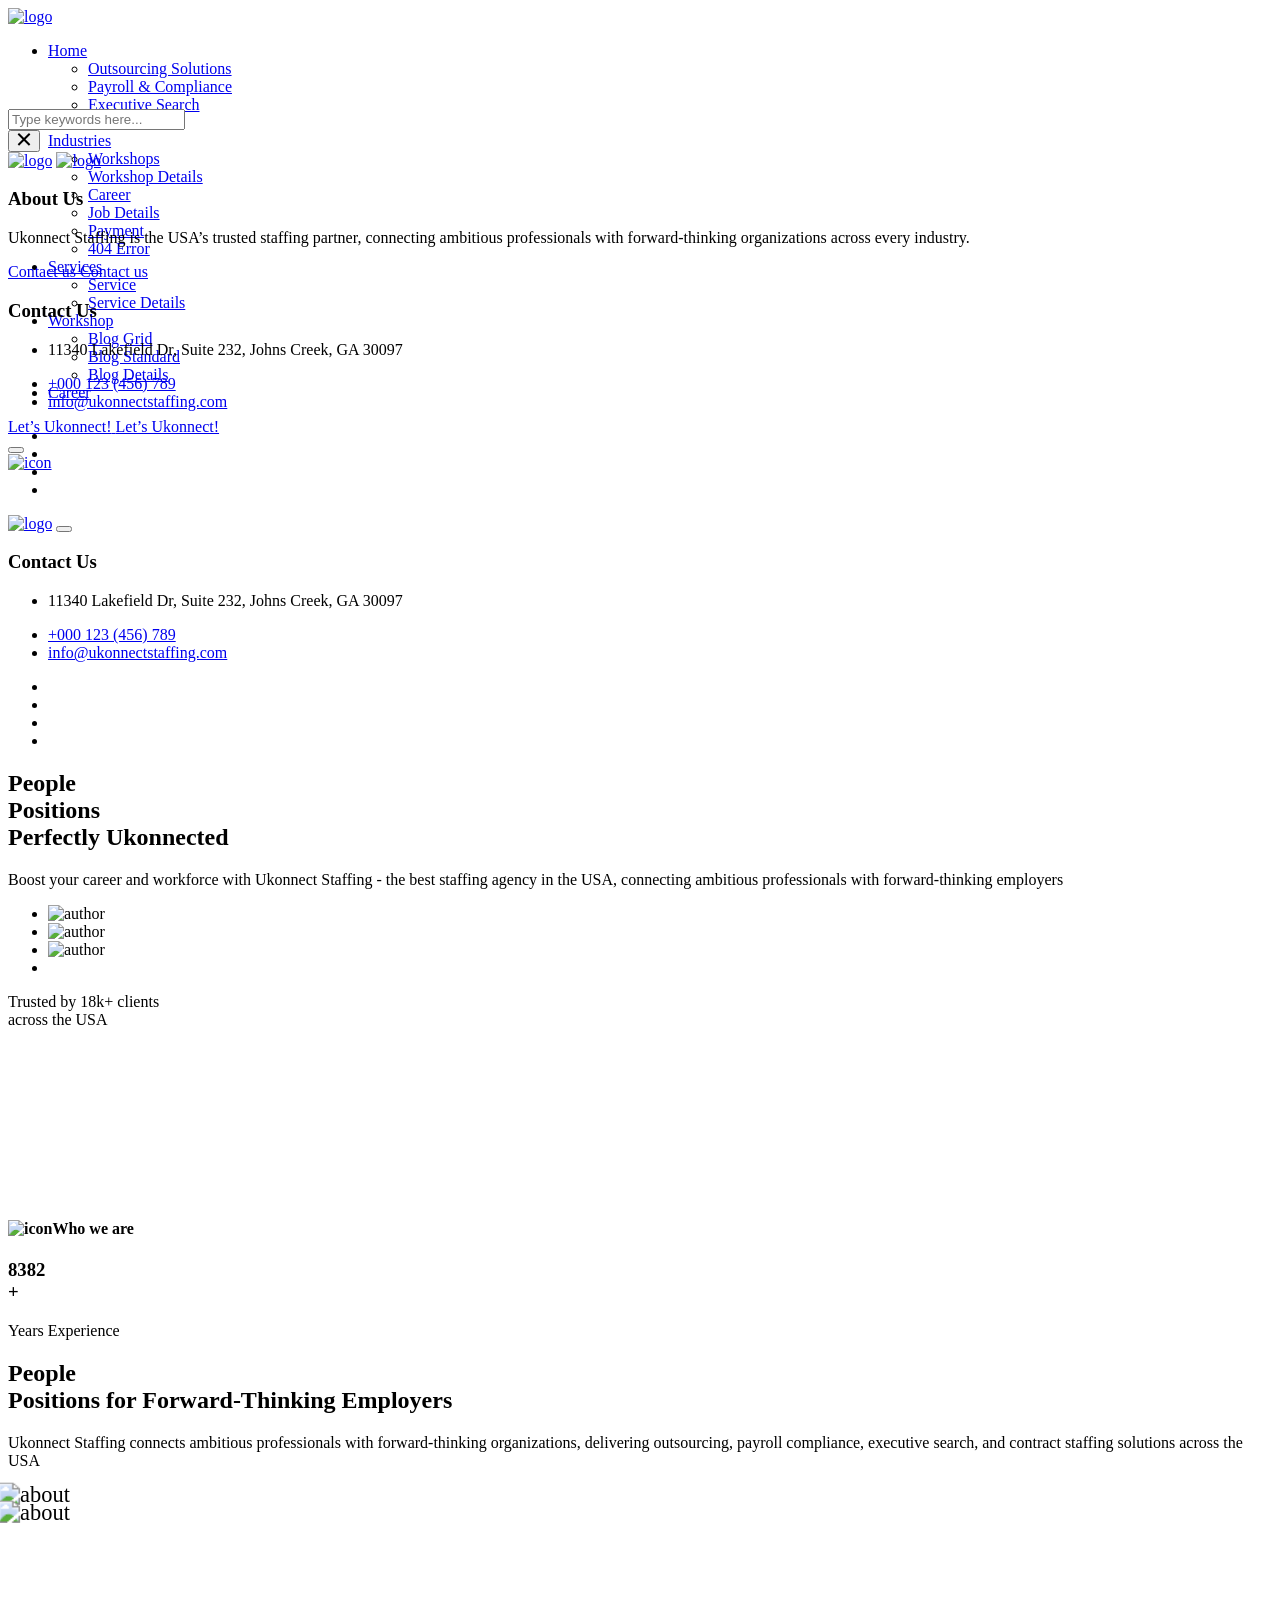
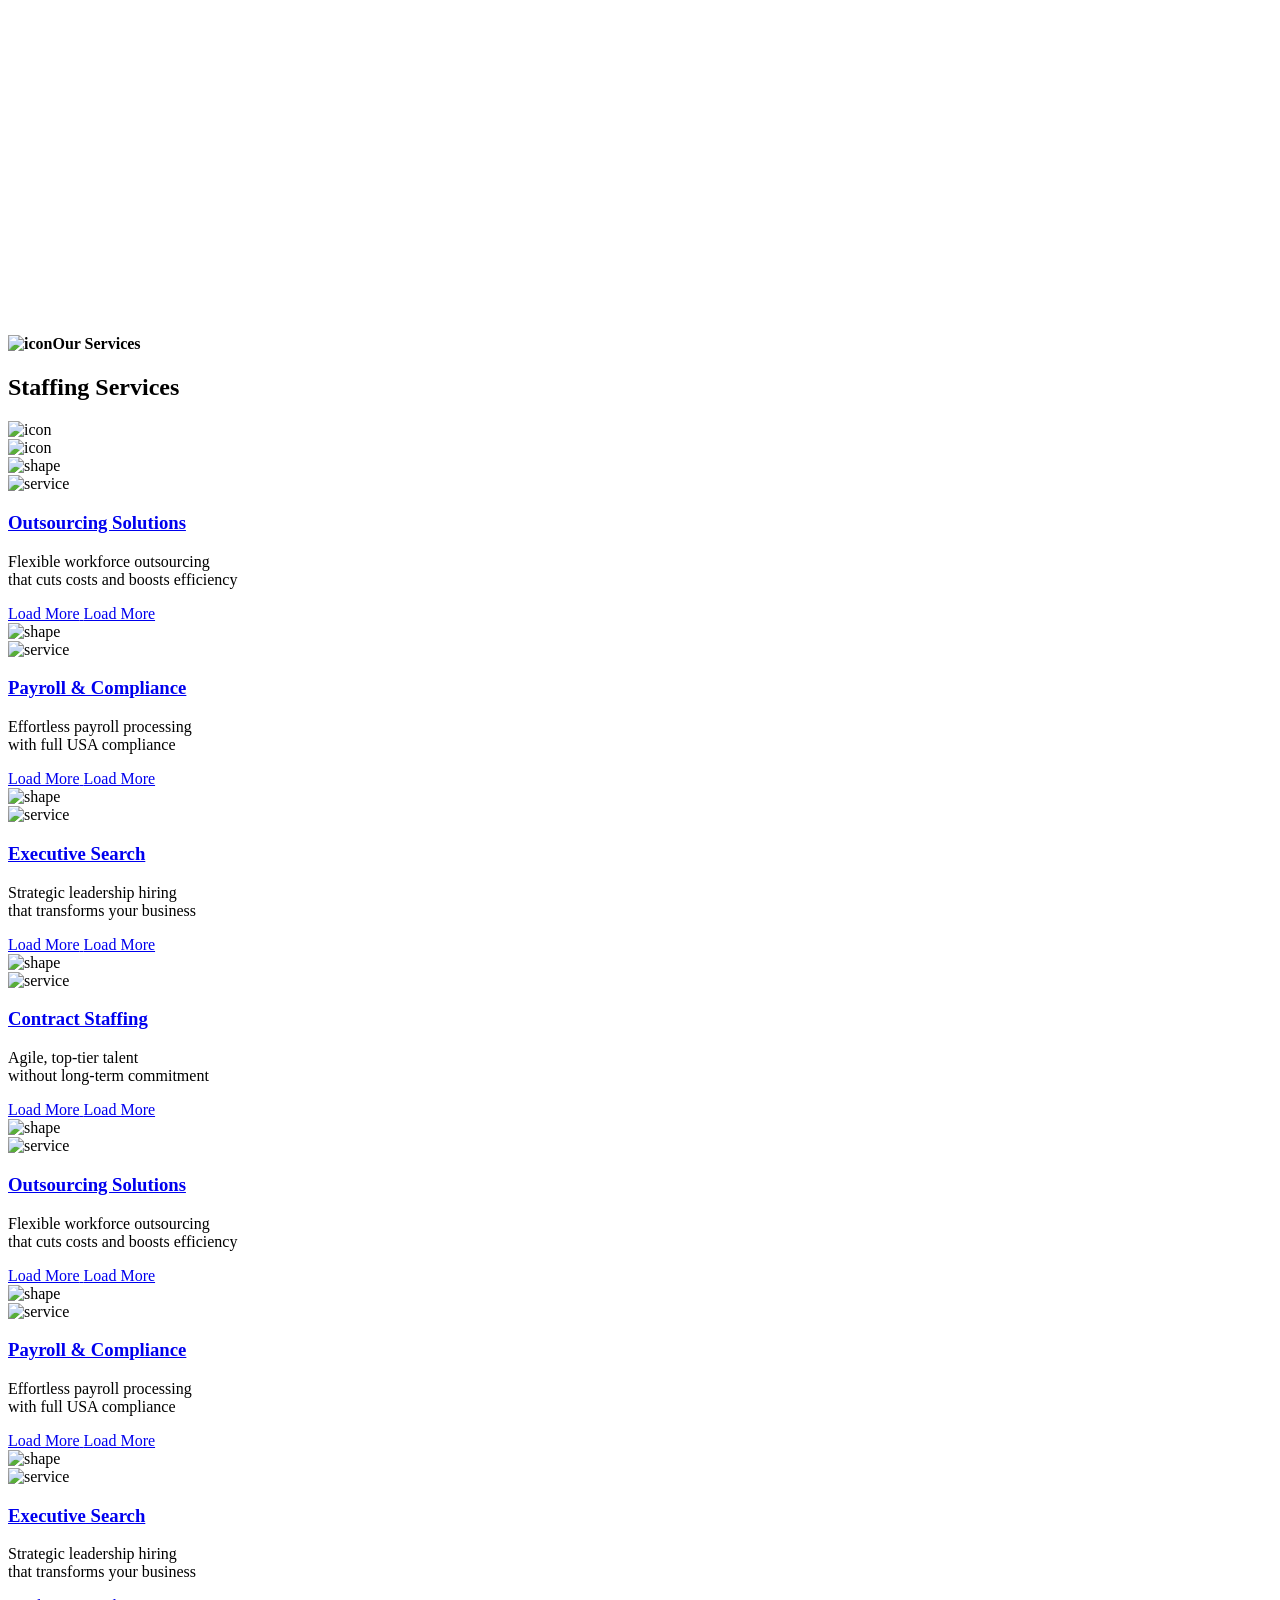
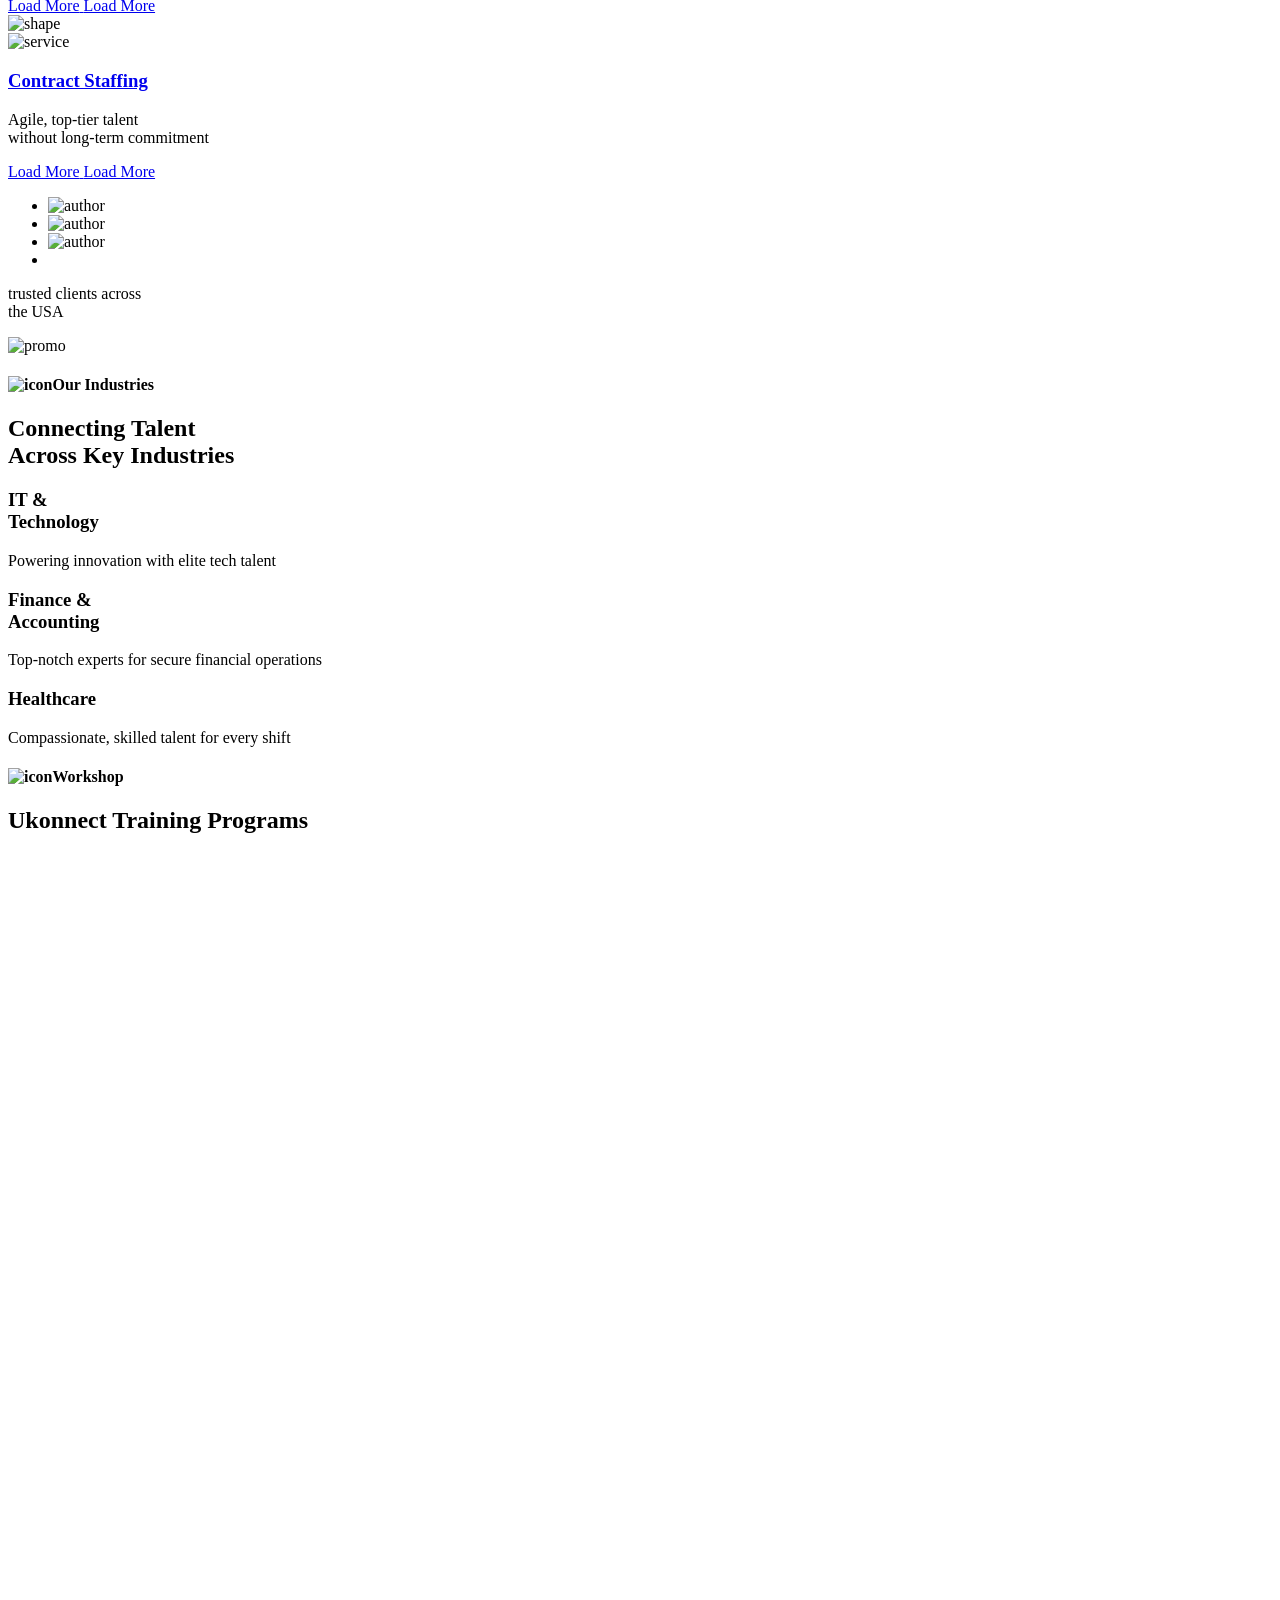
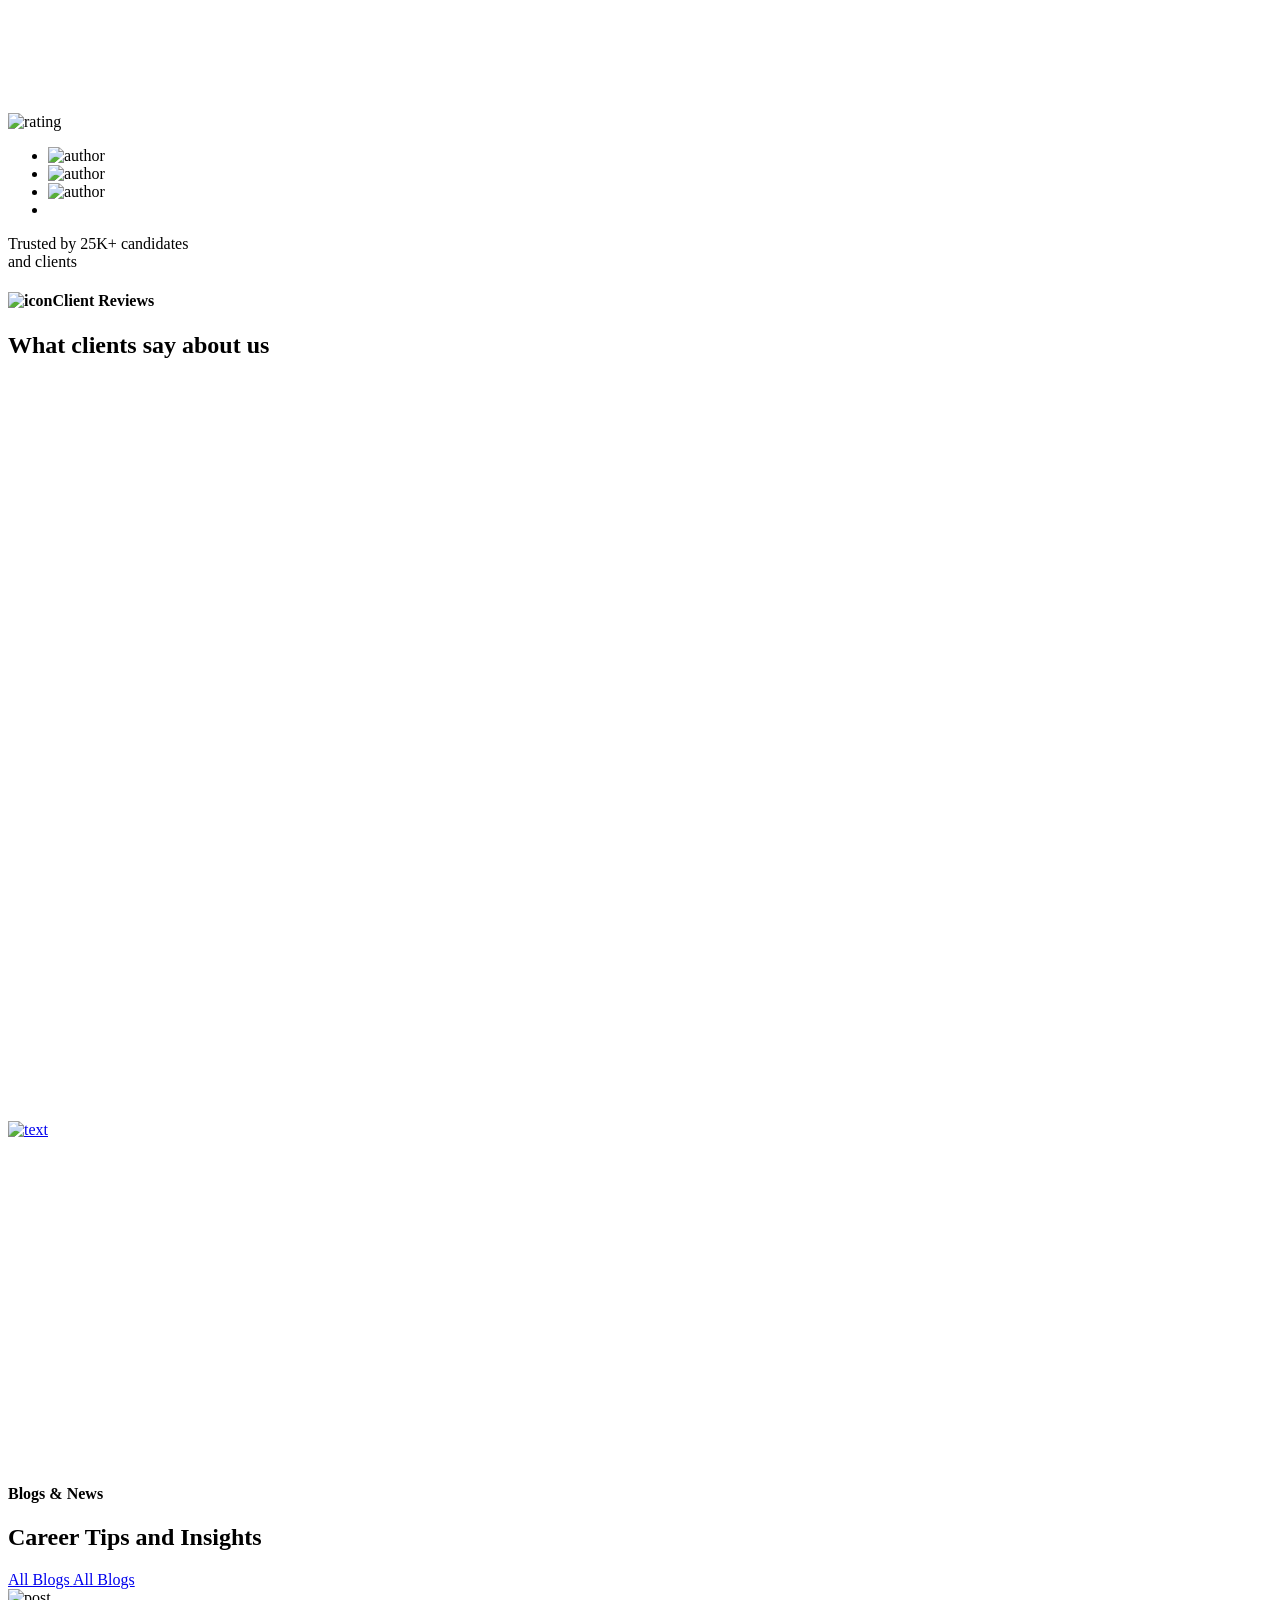
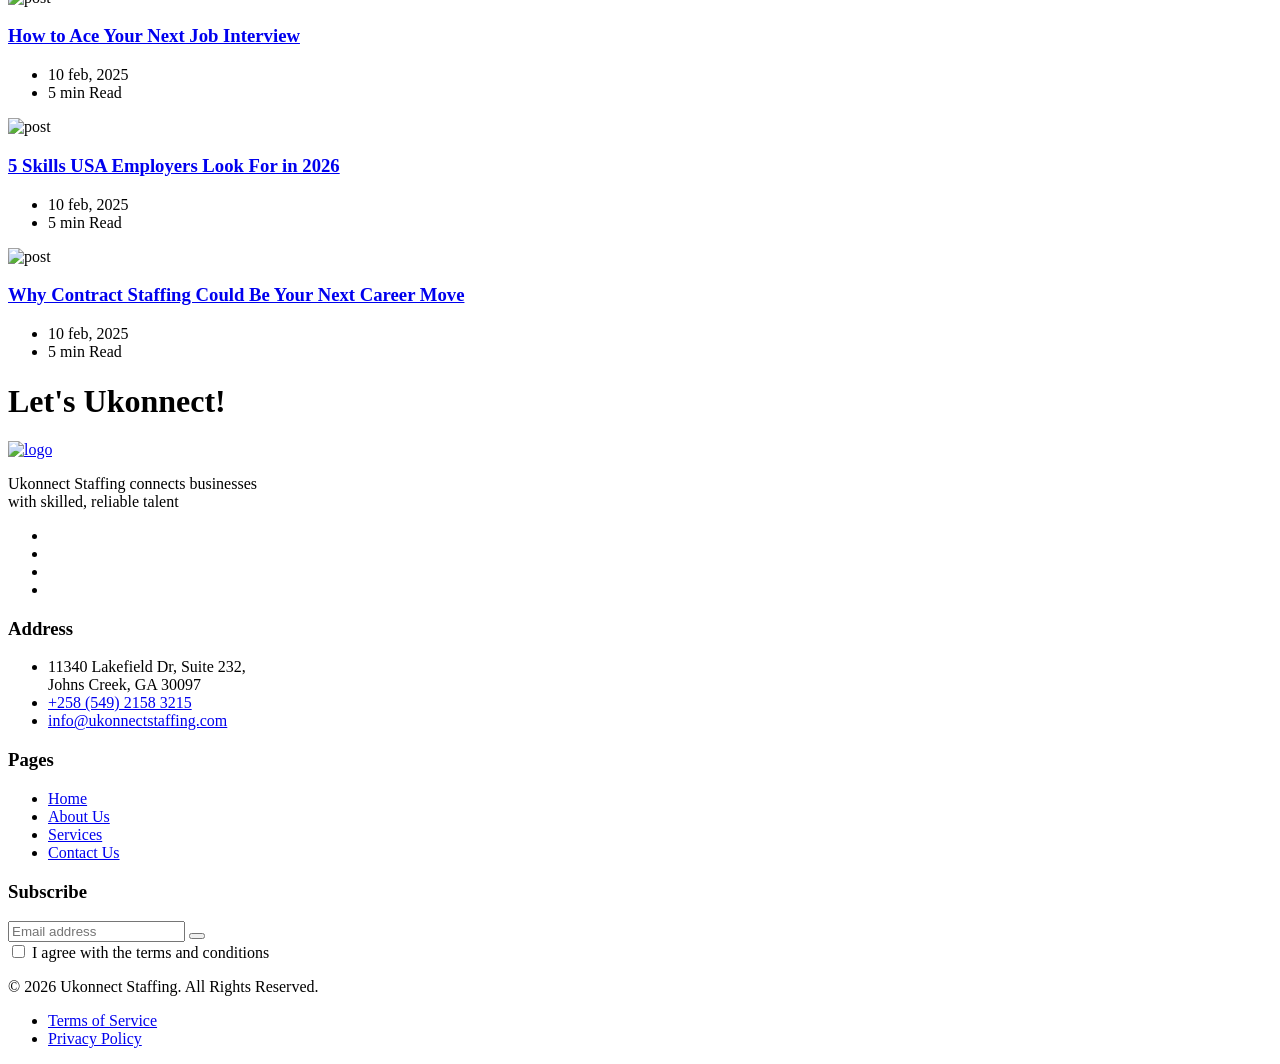
==== index.html @ 4a9fc6e5 "mnb" ====
<!DOCTYPE html>
<!-- saved from url=(0061)https://geexmo.geekslabthemes.com/?storefront=envato-elements -->
<html class="no-js" lang="en" style="scroll-behavior: smooth;"><head><meta http-equiv="Content-Type" content="text/html; charset=UTF-8">
        
        <meta http-equiv="x-ua-compatible" content="ie=edge">
        <meta name="viewport" content="width=device-width, initial-scale=1">
        <meta name="description" content="">

        <!-- Site Title -->
        <title>Ukonnect Staffing - People. Positions. Perfectly Ukonnected.</title>

        <!-- Place favicon.ico in the root directory -->
        <link rel="shortcut icon" type="image/x-icon" href="https://geexmo.geekslabthemes.com/assets/img/favicon.png">

        <!-- CSS here -->
        <link rel="stylesheet" href="./Geexmo - Business Consulting HTML Template_files/bootstrap.min.css">
        <link rel="stylesheet" href="./Geexmo - Business Consulting HTML Template_files/fontawesome.min.css">
        <link rel="stylesheet" href="./Geexmo - Business Consulting HTML Template_files/venobox.min.css">
        <link rel="stylesheet" href="./Geexmo - Business Consulting HTML Template_files/odometer.min.css">
        <link rel="stylesheet" href="./Geexmo - Business Consulting HTML Template_files/nice-select.css">
        <link rel="stylesheet" href="./Geexmo - Business Consulting HTML Template_files/carouselTicker.css">
        <link rel="stylesheet" href="./Geexmo - Business Consulting HTML Template_files/swiper.min.css">
        <link rel="stylesheet" href="./Geexmo - Business Consulting HTML Template_files/main.css">
    </head>

    <body data-new-gr-c-s-check-loaded="14.1309.0" data-gr-ext-installed="" style="" cz-shortcut-listen="true">

        <!-- Preloader -->
        

        <!-- header-area-start -->
        <header class="header sticky-active" style="height: 101px;">
            <div class="primary-header fixed">
                <div class="header-wrap">
                    <div class="primary-header-inner">
                        <div class="header-logo d-lg-block">
                            <a href="https://geexmo.geekslabthemes.com/index.html">
                                <img src="./Geexmo - Business Consulting HTML Template_files/logo-1.png" alt="logo">
                            </a>
                        </div>
                        <div class="header-menu-wrap">
                            <div class="mobile-menu-items" style="display: block;">
                                <ul>
                                    <li class="menu-item-has-children">
                                        <a href="https://geexmo.geekslabthemes.com/index.html">Home</a>
                                        <ul>
                                            <li><a href="https://geexmo.geekslabthemes.com/index.html">Outsourcing Solutions</a></li>
                                            <li><a href="https://geexmo.geekslabthemes.com/index-2.html">Payroll &amp; Compliance</a></li>
                                            <li><a href="https://geexmo.geekslabthemes.com/index-3.html">Executive Search</a></li>
                                        </ul>
                                    </li>
                                    <li><a href="https://geexmo.geekslabthemes.com/about.html">About</a></li>
                                    <li class="menu-item-has-children">
                                        <a href="https://geexmo.geekslabthemes.com/?storefront=envato-elements#">Industries</a>
                                        <ul>
                                            <li><a href="https://geexmo.geekslabthemes.com/portfolio.html">Workshops</a></li>
                                            <li><a href="https://geexmo.geekslabthemes.com/portfolio-details.html">Workshop Details</a></li>
                                            <li><a href="https://geexmo.geekslabthemes.com/team.html">Career</a></li>
                                            <li><a href="https://geexmo.geekslabthemes.com/team-details.html">Job Details</a></li>
                                            <li><a href="https://geexmo.geekslabthemes.com/pricing.html">Payment</a></li>
                                            <li><a href="https://geexmo.geekslabthemes.com/error.html">404 Error</a></li>
                                        </ul>
                                    </li>
                                    <li class="menu-item-has-children">
                                        <a href="https://geexmo.geekslabthemes.com/service.html">Services</a>
                                        <ul>
                                            <li><a href="https://geexmo.geekslabthemes.com/service.html">Service</a></li>
                                            <li><a href="https://geexmo.geekslabthemes.com/service-details.html">Service Details</a></li>
                                        </ul>
                                    </li>
                                    <li class="menu-item-has-children">
                                        <a href="https://geexmo.geekslabthemes.com/blog-grid.html">Workshop</a>
                                        <ul>
                                            <li><a href="https://geexmo.geekslabthemes.com/blog-grid.html">Blog Grid</a></li>
                                            <li><a href="https://geexmo.geekslabthemes.com/blog-standard.html">Blog Standard</a></li>
                                            <li><a href="https://geexmo.geekslabthemes.com/blog-details.html">Blog Details</a></li>
                                        </ul>
                                    </li>
                                    <li><a href="https://geexmo.geekslabthemes.com/contact.html">Career</a></li>
                                </ul>
                            </div>
                        </div>
                        <!-- /.header-menu-wrap -->
                        <div class="header-right-wrap">
                            <div class="header-right">
                                <div class="header-btn-wrap">
                                    <a href="https://geexmo.geekslabthemes.com/contact.html" class="cp-primary-btn header-btn">
                                        <span class="btn-text">
                                            <span class="btn-text-1">Let’s Ukonnect!</span>
                                            <span class="btn-text-2">Let’s Ukonnect!</span>
                                        </span>
                                    </a>
                                </div>
                                <div class="sidebar-icon">
                                    <button class="sidebar-trigger open">
                                        <span></span>
                                        <span></span>
                                        <span></span>
                                    </button>
                                </div>
                                <div class="header-right-item d-lg-none d-md-block">
                                    <a href="javascript:void(0)" class="mobile-side-menu-toggle">
                                        <img src="./Geexmo - Business Consulting HTML Template_files/mobile-menu.png" alt="icon">
                                    </a>
                                </div>
                            </div>
                            <!-- /.header-right -->
                        </div>
                    </div>
                    <!-- /.primary-header-inner -->
                </div>
            </div>
        </header>
        <!-- /.Main Header -->

        <div id="popup-search-box">
            <div class="box-inner-wrap d-flex align-items-center">
                <form id="form" action="https://geexmo.geekslabthemes.com/?storefront=envato-elements#" method="get" role="search">
                    <input id="popup-search" type="text" name="s" placeholder="Type keywords here...">
                </form>
                <div class="search-close"><i class="fa-sharp fa-regular fa-xmark"></i></div>
            </div>
        </div>
        <!-- /#popup-search-box -->

        <div id="sidebar-area" class="sidebar-area">
            <button class="sidebar-trigger close">
                <svg class="sidebar-close" xmlns="http://www.w3.org/2000/svg" xmlns:xlink="http://www.w3.org/1999/xlink" x="0px" y="0px" width="16px" height="12.7px" viewBox="0 0 16 12.7" style="enable-background: new 0 0 16 12.7" xml:space="preserve">
                    <g>
                        <rect x="0" y="5.4" transform="matrix(0.7071 -0.7071 0.7071 0.7071 -2.1569 7.5208)" width="16" height="2"></rect>
                        <rect x="0" y="5.4" transform="matrix(0.7071 0.7071 -0.7071 0.7071 6.8431 -3.7929)" width="16" height="2"></rect>
                    </g>
                </svg>
            </button>
            <div class="side-menu-content">
                <div class="side-menu-logo">
                    <a class="dark-img d-none d-lg-block" href="https://geexmo.geekslabthemes.com/index.html"><img src="./Geexmo - Business Consulting HTML Template_files/logo-2.png" alt="logo"></a>
                    <a class="dark-img d-lg-none d-block" href="https://geexmo.geekslabthemes.com/index.html"><img src="./Geexmo - Business Consulting HTML Template_files/logo-1.png" alt="logo"></a>
                </div>
                <div class="side-menu-wrap"></div>
                <div class="side-menu-about">
                    <div class="side-menu-header">
                        <h3>About Us</h3>
                    </div>
                    <p>Ukonnect Staffing is the USA’s trusted staffing partner, connecting ambitious professionals with forward-thinking organizations across every industry.</p>
                    <a href="https://geexmo.geekslabthemes.com/contact.html" class="cp-primary-btn">
                        <span class="btn-text">
                            <span class="btn-text-1">Contact us</span>
                            <span class="btn-text-2">Contact us</span>
                        </span>
                    </a>
                </div>
                <div class="side-menu-contact">
                    <div class="side-menu-header">
                        <h3>Contact Us</h3>
                    </div>
                    <ul class="side-menu-list">
                        <li>
                            <i class="fas fa-map-marker-alt"></i>
                            <p>11340 Lakefield Dr, Suite 232, Johns Creek, GA 30097</p>
                        </li>
                        <li>
                            <i class="fas fa-phone"></i>
                            <a href="tel:+000123456789">+000 123 (456) 789</a>
                        </li>
                        <li>
                            <i class="fas fa-envelope-open-text"></i>
                            <a href="mailto:info@ukonnectstaffing.com">info@ukonnectstaffing.com</a>
                        </li>
                    </ul>
                </div>
                <ul class="side-menu-social">
                    <li class="facebook"><a href="https://geexmo.geekslabthemes.com/?storefront=envato-elements#"><i class="fab fa-facebook-f"></i></a></li>
                    <li class="instagram"><a href="https://geexmo.geekslabthemes.com/?storefront=envato-elements#"><i class="fab fa-instagram"></i></a></li>
                    <li class="twitter"><a href="https://geexmo.geekslabthemes.com/?storefront=envato-elements#"><i class="fab fa-twitter"></i></a></li>
                    <li class="g-plus"><a href="https://geexmo.geekslabthemes.com/?storefront=envato-elements#"><i class="fab fa-fab fa-google-plus"></i></a></li>
                </ul>
            </div>
        </div>
        <!--/.sidebar-area-->

        <div class="mobile-side-menu">
            <div class="side-menu-content">
                <div class="side-menu-head">
                    <a href="https://geexmo.geekslabthemes.com/index.html"><img src="./Geexmo - Business Consulting HTML Template_files/logo-1.png" alt="logo"></a>
                    <button class="mobile-side-menu-close"><i class="fa-regular fa-xmark"></i></button>
                </div>
                <div class="side-menu-wrap"></div>
                <div class="side-menu-contact">
                    <div class="side-menu-header">
                        <h3>Contact Us</h3>
                    </div>
                    <ul class="side-menu-list">
                        <li>
                            <i class="fas fa-map-marker-alt"></i>
                            <p>11340 Lakefield Dr, Suite 232, Johns Creek, GA 30097</p>
                        </li>
                        <li>
                            <i class="fas fa-phone"></i>
                            <a href="tel:+000123456789">+000 123 (456) 789</a>
                        </li>
                        <li>
                            <i class="fas fa-envelope-open-text"></i>
                            <a href="mailto:info@ukonnectstaffing.com">info@ukonnectstaffing.com</a>
                        </li>
                    </ul>
                </div>
                <ul class="side-menu-social">
                    <li class="facebook"><a href="https://geexmo.geekslabthemes.com/?storefront=envato-elements#"><i class="fab fa-facebook-f"></i></a></li>
                    <li class="instagram"><a href="https://geexmo.geekslabthemes.com/?storefront=envato-elements#"><i class="fab fa-instagram"></i></a></li>
                    <li class="twitter"><a href="https://geexmo.geekslabthemes.com/?storefront=envato-elements#"><i class="fab fa-twitter"></i></a></li>
                    <li class="g-plus"><a href="https://geexmo.geekslabthemes.com/?storefront=envato-elements#"><i class="fab fa-fab fa-google-plus"></i></a></li>
                </ul>
            </div>
        </div>
        <!-- /.mobile-side-menu -->
        <div class="mobile-side-menu-overlay"></div>

        <section class="hero-section bg-dark-1">
            <div class="bg-pattern" data-background="assets/img/shapes/bg-pattern.png" style="background-image: url(&quot;assets/img/shapes/bg-pattern.png&quot;);"></div>
            <div class="container hero-container">
                <div class="row">
                    <div class="col-lg-12">
                        <div class="hero-content">
                            <div class="hero-right-content">
                                <h2 class="title text-animation-effect">People<br>Positions<br><span>Perfectly Ukonnected</span></h2>
                                <div class="hero-client-wrap">
                                    <p class="hero-desc">Boost your career and workforce with Ukonnect Staffing - the best staffing agency in the USA, connecting ambitious professionals with forward-thinking employers</p>
                                    <ul class="hero-author-list">
                                        <li><img src="./Geexmo - Business Consulting HTML Template_files/hero-author-1.png" alt="author"></li>
                                        <li><img src="./Geexmo - Business Consulting HTML Template_files/hero-author-2.png" alt="author"></li>
                                        <li><img src="./Geexmo - Business Consulting HTML Template_files/hero-author-3.png" alt="author"></li>
                                        <li class="icon"><i class="fa-regular fa-plus"></i></li>
                                    </ul>
                                    <p class="desc">Trusted by 18k+&nbsp;clients <br> across the USA</p>
                                </div>
                            </div>
                        </div>
                    </div>
                </div>
            </div>
            <div class="hero-video-box">
                <video class="video-area" loop="" muted="" autoplay="" playsinline="">
                    <source src="assets/img/video/hero-video.mp4" type="video/mp4">
                </video>
            </div>
        </section>
        <!-- ./ hero-section -->

        <section class="about-section pt-150 pb-150">
            <div class="container">
                <div class="row">
                    <div class="col-lg-4">
                        <div class="about-left-content">
                            <div class="section-heading mb-30">
                                
                            <h4 class="sub-heading" data-text-animation="fade-in-right" data-split="char" data-duration="0.9" data-stagger="0.03"><img src="./Geexmo - Business Consulting HTML Template_files/section-heading.png" alt="icon">Who we are</h4></div>
                            <div class="about-counter">
                                <h3 class="title"><span class="odometer odometer-auto-theme" data-count="32"><div class="odometer-inside"><span class="odometer-digit"><span class="odometer-digit-spacer">8</span><span class="odometer-digit-inner"><span class="odometer-ribbon"><span class="odometer-ribbon-inner"><span class="odometer-value">3</span></span></span></span></span><span class="odometer-digit"><span class="odometer-digit-spacer">8</span><span class="odometer-digit-inner"><span class="odometer-ribbon"><span class="odometer-ribbon-inner"><span class="odometer-value">2</span></span></span></span></span></div></span><span class="icon">+</span></h3>
                                <p>Years Experience</p>
                            </div>
                        </div>
                    </div>
                    <div class="col-lg-8">
                        <div class="about-content fade-wrapper">
                            <div class="section-heading mb-30">
                                
                            <h2 class="section-title" data-text-animation="fade-in-bottom-line" data-duration="1" data-stagger="0.2">People<br>Positions for <span>Forward-Thinking Employers</span></h2></div>
                            <p class="fade-top">Ukonnect Staffing connects ambitious professionals with forward-thinking organizations, delivering outsourcing, payroll compliance, executive search, and contract staffing solutions across the USA</p>
                            <div class="about-img-wrap">
                                <div class="about-img-1 img-reveal" style="visibility: visible;">
                                    <div class="img-overlay" style="width: 100%;"></div>
                                    <img src="./Geexmo - Business Consulting HTML Template_files/about-img-1.png" alt="about" style="translate: none; rotate: none; scale: none; transform: scale(1.4, 1.4);">
                                </div>
                                <div class="about-img-2 img-reveal" style="visibility: visible;">
                                    <div class="img-overlay" style="width: 100%;"></div>
                                    <img src="./Geexmo - Business Consulting HTML Template_files/about-img-2.png" alt="about" style="translate: none; rotate: none; scale: none; transform: scale(1.4, 1.4);">
                                </div>
                            </div>
                        </div>
                    </div>
                </div>
            </div>
        </section>
        <!-- ./ about-section -->

        <div class="running-text">
            <div class="carouselTicker carouselTicker-start" data-speed="fast">
                <div class="carouselTicker__wrap" style="position: relative; overflow: hidden; user-select: none; -webkit-user-select: none; -moz-user-select: none; -ms-user-select: none; -o-user-select: none;"><ul class="text-anim carouselTicker__list" style="width: 9381.31px; left: -3937.66px; position: relative;">
                    <li>Outsourcing <span>Solutions</span></li>
                    <li>Payroll &amp; <span>Compliance</span></li>
                    <li>Executive <span>Search</span></li>
                    <li>Contract <span>Staffing</span></li>
                    <li>Contract <span>Staffing</span></li>
                    <li>Outsourcing <span>Solutions</span></li>
                    <li>Payroll &amp; <span>Compliance</span></li>
                    <li>Executive <span>Search</span></li>
                    <li>Contract <span>Staffing</span></li>
                    <li>Contract <span>Staffing</span></li>
                <li class="carouselTicker__clone">Outsourcing <span>Solutions</span></li><li class="carouselTicker__clone">Payroll &amp; <span>Compliance</span></li><li class="carouselTicker__clone">Executive <span>Search</span></li><li class="carouselTicker__clone">Contract <span>Staffing</span></li><li class="carouselTicker__clone">Contract <span>Staffing</span></li><li class="carouselTicker__clone">Outsourcing <span>Solutions</span></li><li class="carouselTicker__clone">Payroll &amp; <span>Compliance</span></li><li class="carouselTicker__clone">Executive <span>Search</span></li><li class="carouselTicker__clone">Contract <span>Staffing</span></li><li class="carouselTicker__clone">Contract <span>Staffing</span></li></ul></div>
            </div>
        </div>
        <!-- ./ running-text -->

        <section class="service-section bg-dark-1 pt-150 pb-150 overflow-hidden">
            <div class="bg-pattern" data-background="assets/img/shapes/bg-pattern.png" style="background-image: url(&quot;assets/img/shapes/bg-pattern.png&quot;);"></div>
            <div class="container">
                <div class="service-top heading-space">
                    <div class="section-heading mb-0 white-content">
                        
                        <h4 class="sub-heading" data-text-animation="fade-in-right" data-split="char" data-duration="0.9" data-stagger="0.03"><img src="./Geexmo - Business Consulting HTML Template_files/section-heading-2.png" alt="icon">Our Services</h4>
                    <h2 class="section-title" data-text-animation="fade-in-bottom-line" data-duration="1" data-stagger="0.2">Staffing <span>Services</span></h2></div>
                    <div class="swiper-arrow">
                        <div class="swiper-nav swiper-next swiper-button-disabled" tabindex="-1" role="button" aria-label="Previous slide" aria-controls="swiper-wrapper-9e23dfb57eb62eb7" aria-disabled="true"><img src="./Geexmo - Business Consulting HTML Template_files/service-arrow-1.png" alt="icon"></div>
                        <div class="swiper-nav swiper-prev" tabindex="0" role="button" aria-label="Next slide" aria-controls="swiper-wrapper-9e23dfb57eb62eb7" aria-disabled="false"><img src="./Geexmo - Business Consulting HTML Template_files/service-arrow-2.png" alt="icon"></div>
                    </div>
                </div>
                <div class="service-carousel swiper swiper-initialized swiper-horizontal swiper-pointer-events">
                    <div class="swiper-wrapper" id="swiper-wrapper-9e23dfb57eb62eb7" aria-live="polite" style="transform: translate3d(0px, 0px, 0px);">
                        <div class="swiper-slide swiper-slide-active" role="group" aria-label="1 / 8" style="width: 416px; margin-right: 24px;">
                            <div class="service-item">
                                <div class="shape"><img src="./Geexmo - Business Consulting HTML Template_files/service-item-shape-1.png" alt="shape"></div>
                                <div class="icon"><img src="./Geexmo - Business Consulting HTML Template_files/service-1.png" alt="service"></div>
                                <div class="service-content">
                                    <h3 class="title"><a href="https://geexmo.geekslabthemes.com/service-details.html">Outsourcing Solutions</a></h3>
                                    <p>Flexible workforce outsourcing <br> that cuts costs and boosts efficiency</p>
                                    <a href="https://geexmo.geekslabthemes.com/service-details.html" class="cp-primary-btn service-btn">
                                        <span class="btn-text">
                                            <span class="btn-text-1">Load More</span>
                                            <span class="btn-text-2">Load More</span>
                                        </span>
                                    </a>
                                </div>
                            </div>
                        </div>
                        <div class="swiper-slide swiper-slide-next" role="group" aria-label="2 / 8" style="width: 416px; margin-right: 24px;">
                            <div class="service-item">
                                <div class="shape"><img src="./Geexmo - Business Consulting HTML Template_files/service-item-shape-1.png" alt="shape"></div>
                                <div class="icon"><img src="./Geexmo - Business Consulting HTML Template_files/service-2.png" alt="service"></div>
                                <div class="service-content">
                                    <h3 class="title"><a href="https://geexmo.geekslabthemes.com/service-details.html">Payroll &amp; Compliance</a></h3>
                                    <p>Effortless payroll processing <br> with full USA compliance</p>
                                    <a href="https://geexmo.geekslabthemes.com/service-details.html" class="cp-primary-btn service-btn">
                                        <span class="btn-text">
                                            <span class="btn-text-1">Load More</span>
                                            <span class="btn-text-2">Load More</span>
                                        </span>
                                    </a>
                                </div>
                            </div>
                        </div>
                        <div class="swiper-slide" role="group" aria-label="3 / 8" style="width: 416px; margin-right: 24px;">
                            <div class="service-item">
                                <div class="shape"><img src="./Geexmo - Business Consulting HTML Template_files/service-item-shape-1.png" alt="shape"></div>
                                <div class="icon"><img src="./Geexmo - Business Consulting HTML Template_files/service-3.png" alt="service"></div>
                                <div class="service-content">
                                    <h3 class="title"><a href="https://geexmo.geekslabthemes.com/service-details.html">Executive Search</a></h3>
                                    <p>Strategic leadership hiring <br> that transforms your business</p>
                                    <a href="https://geexmo.geekslabthemes.com/service-details.html" class="cp-primary-btn service-btn">
                                        <span class="btn-text">
                                            <span class="btn-text-1">Load More</span>
                                            <span class="btn-text-2">Load More</span>
                                        </span>
                                    </a>
                                </div>
                            </div>
                        </div>
                        <div class="swiper-slide" role="group" aria-label="4 / 8" style="width: 416px; margin-right: 24px;">
                            <div class="service-item">
                                <div class="shape"><img src="./Geexmo - Business Consulting HTML Template_files/service-item-shape-1.png" alt="shape"></div>
                                <div class="icon"><img src="./Geexmo - Business Consulting HTML Template_files/service-4.png" alt="service"></div>
                                <div class="service-content">
                                    <h3 class="title"><a href="https://geexmo.geekslabthemes.com/service-details.html">Contract Staffing</a></h3>
                                    <p>Agile, top-tier talent <br> without long-term commitment</p>
                                    <a href="https://geexmo.geekslabthemes.com/service-details.html" class="cp-primary-btn service-btn">
                                        <span class="btn-text">
                                            <span class="btn-text-1">Load More</span>
                                            <span class="btn-text-2">Load More</span>
                                        </span>
                                    </a>
                                </div>
                            </div>
                        </div>
                        <div class="swiper-slide" role="group" aria-label="5 / 8" style="width: 416px; margin-right: 24px;">
                            <div class="service-item">
                                <div class="shape"><img src="./Geexmo - Business Consulting HTML Template_files/service-item-shape-1.png" alt="shape"></div>
                                <div class="icon"><img src="./Geexmo - Business Consulting HTML Template_files/service-1.png" alt="service"></div>
                                <div class="service-content">
                                    <h3 class="title"><a href="https://geexmo.geekslabthemes.com/service-details.html">Outsourcing Solutions</a></h3>
                                    <p>Flexible workforce outsourcing <br> that cuts costs and boosts efficiency</p>
                                    <a href="https://geexmo.geekslabthemes.com/service-details.html" class="cp-primary-btn service-btn">
                                        <span class="btn-text">
                                            <span class="btn-text-1">Load More</span>
                                            <span class="btn-text-2">Load More</span>
                                        </span>
                                    </a>
                                </div>
                            </div>
                        </div>
                        <div class="swiper-slide" role="group" aria-label="6 / 8" style="width: 416px; margin-right: 24px;">
                            <div class="service-item">
                                <div class="shape"><img src="./Geexmo - Business Consulting HTML Template_files/service-item-shape-1.png" alt="shape"></div>
                                <div class="icon"><img src="./Geexmo - Business Consulting HTML Template_files/service-2.png" alt="service"></div>
                                <div class="service-content">
                                    <h3 class="title"><a href="https://geexmo.geekslabthemes.com/service-details.html">Payroll &amp; Compliance</a></h3>
                                    <p>Effortless payroll processing <br> with full USA compliance</p>
                                    <a href="https://geexmo.geekslabthemes.com/service-details.html" class="cp-primary-btn service-btn">
                                        <span class="btn-text">
                                            <span class="btn-text-1">Load More</span>
                                            <span class="btn-text-2">Load More</span>
                                        </span>
                                    </a>
                                </div>
                            </div>
                        </div>
                        <div class="swiper-slide" role="group" aria-label="7 / 8" style="width: 416px; margin-right: 24px;">
                            <div class="service-item">
                                <div class="shape"><img src="./Geexmo - Business Consulting HTML Template_files/service-item-shape-1.png" alt="shape"></div>
                                <div class="icon"><img src="./Geexmo - Business Consulting HTML Template_files/service-3.png" alt="service"></div>
                                <div class="service-content">
                                    <h3 class="title"><a href="https://geexmo.geekslabthemes.com/service-details.html">Executive Search</a></h3>
                                    <p>Strategic leadership hiring <br> that transforms your business</p>
                                    <a href="https://geexmo.geekslabthemes.com/service-details.html" class="cp-primary-btn service-btn">
                                        <span class="btn-text">
                                            <span class="btn-text-1">Load More</span>
                                            <span class="btn-text-2">Load More</span>
                                        </span>
                                    </a>
                                </div>
                            </div>
                        </div>
                        <div class="swiper-slide" role="group" aria-label="8 / 8" style="width: 416px; margin-right: 24px;">
                            <div class="service-item">
                                <div class="shape"><img src="./Geexmo - Business Consulting HTML Template_files/service-item-shape-1.png" alt="shape"></div>
                                <div class="icon"><img src="./Geexmo - Business Consulting HTML Template_files/service-4.png" alt="service"></div>
                                <div class="service-content">
                                    <h3 class="title"><a href="https://geexmo.geekslabthemes.com/service-details.html">Contract Staffing</a></h3>
                                    <p>Agile, top-tier talent <br> without long-term commitment</p>
                                    <a href="https://geexmo.geekslabthemes.com/service-details.html" class="cp-primary-btn service-btn">
                                        <span class="btn-text">
                                            <span class="btn-text-1">Load More</span>
                                            <span class="btn-text-2">Load More</span>
                                        </span>
                                    </a>
                                </div>
                            </div>
                        </div>
                    </div>
                <span class="swiper-notification" aria-live="assertive" aria-atomic="true"></span></div>
            </div>
        </section>
        <!-- ./ service-section -->

        <section class="promo-section pt-150 pb-150">
            <div class="container">
                <div class="row">
                    <div class="col-xl-3 col-lg-12">
                        <div class="promo-left-content fade-wrapper">
                            <div class="promo-left-inner fade-top" style="translate: none; rotate: none; scale: none; transform: translate(0px, 0px); opacity: 1;">
                                <ul class="hero-author-list">
                                    <li><img src="./Geexmo - Business Consulting HTML Template_files/hero-author-1.png" alt="author"></li>
                                    <li><img src="./Geexmo - Business Consulting HTML Template_files/hero-author-2.png" alt="author"></li>
                                    <li><img src="./Geexmo - Business Consulting HTML Template_files/hero-author-3.png" alt="author"></li>
                                    <li class="icon"><i class="fa-regular fa-plus"></i></li>
                                </ul>
                                <p class="desc">trusted clients across <br>the USA</p>
                            </div>
                            <div class="promo-video-box fade-top" style="translate: none; rotate: none; scale: none; transform: translate(0px, 0px); opacity: 1;">
                                <img src="./Geexmo - Business Consulting HTML Template_files/promo-img-1.png" alt="promo">
                                <div class="play-btn">
                                    <a class="video-popup venobox vbox-item" data-autoplay="true" data-vbtype="video" href="https://youtu.be/JwC-Qx1lJso">
                                        <span><i class="fa-solid fa-play"></i></span>
                                    </a>
                                </div>
                            </div>
                        </div>
                    </div>
                    <div class="col-xl-9 col-lg-12">
                        <div class="promo-right-content fade-wrapper">
                            <div class="section-heading">
                                
                                <h4 class="sub-heading" data-text-animation="fade-in-right" data-split="char" data-duration="0.9" data-stagger="0.03"><img src="./Geexmo - Business Consulting HTML Template_files/section-heading.png" alt="icon">Our Industries</h4>
                            <h2 class="section-title" data-text-animation="fade-in-bottom-line" data-duration="1" data-stagger="0.2">Connecting Talent <br> <span>Across Key Industries</span></h2></div>
                            <div class="row gy-lg-0 gy-4">
                                <div class="col-lg-4 col-md-6 fade-top">
                                    <div class="promo-item">
                                        <div class="icon"><i class="fa-solid fa-check"></i></div>
                                        <h3 class="title">IT &amp; <br>Technology</h3>
                                        <p>Powering innovation with elite tech talent</p>
                                    </div>
                                </div>
                                <div class="col-lg-4 col-md-6 fade-top">
                                    <div class="promo-item item-2">
                                        <div class="icon"><i class="fa-solid fa-check"></i></div>
                                        <h3 class="title">Finance &amp; <br>Accounting</h3>
                                        <p>Top-notch experts for secure financial operations</p>
                                    </div>
                                </div>
                                <div class="col-lg-4 col-md-6 fade-top">
                                    <div class="promo-item item-3">
                                        <div class="icon"><i class="fa-solid fa-check"></i></div>
                                        <h3 class="title">Healthcare</h3>
                                        <p>Compassionate, skilled talent for every shift</p>
                                    </div>
                                </div>
                            </div>
                        </div>
                    </div>
                </div>
            </div>
        </section>
        <!-- ./ promo-section -->

        <section class="project-section pt-150 bg-dark-1">
            <div class="bg-pattern" data-background="assets/img/shapes/bg-pattern.png" style="background-image: url(&quot;assets/img/shapes/bg-pattern.png&quot;);"></div>
            <div class="bg-color"></div>
            <div class="container">
                <div class="section-heading text-center white-content">
                    
                    <h4 class="sub-heading" data-text-animation="fade-in-right" data-split="char" data-duration="0.9" data-stagger="0.03"><img src="./Geexmo - Business Consulting HTML Template_files/section-heading-2.png" alt="icon">Workshop</h4>
                <h2 class="section-title" data-text-animation="fade-in-bottom-line" data-duration="1" data-stagger="0.2">Ukonnect Training <span>Programs</span></h2></div>
            </div>
            <div class="project-carousel-wrap">
                <div class="project-carousel swiper swiper-initialized swiper-horizontal swiper-pointer-events">
                    <div class="swiper-wrapper" id="swiper-wrapper-a10f10cbb4cac6b7e6" aria-live="off" style="transform: translate3d(-3762px, 0px, 0px); transition-duration: 0ms;"><div class="swiper-slide swiper-slide-duplicate" data-swiper-slide-index="0" role="group" aria-label="1 / 3" style="width: 603px; margin-right: 24px;">
                            <div class="project-item">
                                <div class="project-thumb">
                                    <img src="./Geexmo - Business Consulting HTML Template_files/project-img-1.png" alt="project">
                                    <div class="overlay"></div>
                                </div>
                                <div class="project-content">
                                    <h3 class="title"><a href="https://geexmo.geekslabthemes.com/portfolio-details.html">Business Analyst Training</a></h3>
                                    <span>Workshop</span>
                                </div>
                            </div>
                        </div><div class="swiper-slide swiper-slide-duplicate" data-swiper-slide-index="1" role="group" aria-label="2 / 3" style="width: 603px; margin-right: 24px;">
                            <div class="project-item">
                                <div class="project-thumb">
                                    <img src="./Geexmo - Business Consulting HTML Template_files/project-img-2.png" alt="project">
                                    <div class="overlay"></div>
                                </div>
                                <div class="project-content">
                                    <h3 class="title"><a href="https://geexmo.geekslabthemes.com/portfolio-details.html">Data Analyst Training</a></h3>
                                    <span>Workshop</span>
                                </div>
                            </div>
                        </div><div class="swiper-slide swiper-slide-duplicate swiper-slide-duplicate-prev" data-swiper-slide-index="2" role="group" aria-label="3 / 3" style="width: 603px; margin-right: 24px;">
                            <div class="project-item">
                                <div class="project-thumb">
                                    <img src="./Geexmo - Business Consulting HTML Template_files/project-img-3.png" alt="project">
                                    <div class="overlay"></div>
                                </div>
                                <div class="project-content">
                                    <h3 class="title"><a href="https://geexmo.geekslabthemes.com/portfolio-details.html">Online Python Training</a></h3>
                                    <span>Workshop</span>
                                </div>
                            </div>
                        </div>
                        <div class="swiper-slide swiper-slide-duplicate-active" data-swiper-slide-index="0" role="group" aria-label="1 / 3" style="width: 603px; margin-right: 24px;">
                            <div class="project-item">
                                <div class="project-thumb">
                                    <img src="./Geexmo - Business Consulting HTML Template_files/project-img-1.png" alt="project">
                                    <div class="overlay"></div>
                                </div>
                                <div class="project-content">
                                    <h3 class="title"><a href="https://geexmo.geekslabthemes.com/portfolio-details.html">Business Analyst Training</a></h3>
                                    <span>Workshop</span>
                                </div>
                            </div>
                        </div>
                        <div class="swiper-slide swiper-slide-duplicate-next" data-swiper-slide-index="1" role="group" aria-label="2 / 3" style="width: 603px; margin-right: 24px;">
                            <div class="project-item">
                                <div class="project-thumb">
                                    <img src="./Geexmo - Business Consulting HTML Template_files/project-img-2.png" alt="project">
                                    <div class="overlay"></div>
                                </div>
                                <div class="project-content">
                                    <h3 class="title"><a href="https://geexmo.geekslabthemes.com/portfolio-details.html">Data Analyst Training</a></h3>
                                    <span>Workshop</span>
                                </div>
                            </div>
                        </div>
                        <div class="swiper-slide swiper-slide-prev" data-swiper-slide-index="2" role="group" aria-label="3 / 3" style="width: 603px; margin-right: 24px;">
                            <div class="project-item">
                                <div class="project-thumb">
                                    <img src="./Geexmo - Business Consulting HTML Template_files/project-img-3.png" alt="project">
                                    <div class="overlay"></div>
                                </div>
                                <div class="project-content">
                                    <h3 class="title"><a href="https://geexmo.geekslabthemes.com/portfolio-details.html">Online Python Training</a></h3>
                                    <span>Workshop</span>
                                </div>
                            </div>
                        </div>
                    <div class="swiper-slide swiper-slide-duplicate swiper-slide-active" data-swiper-slide-index="0" role="group" aria-label="1 / 3" style="width: 603px; margin-right: 24px;">
                            <div class="project-item">
                                <div class="project-thumb">
                                    <img src="./Geexmo - Business Consulting HTML Template_files/project-img-1.png" alt="project">
                                    <div class="overlay"></div>
                                </div>
                                <div class="project-content">
                                    <h3 class="title"><a href="https://geexmo.geekslabthemes.com/portfolio-details.html">Business Analyst Training</a></h3>
                                    <span>Workshop</span>
                                </div>
                            </div>
                        </div><div class="swiper-slide swiper-slide-duplicate swiper-slide-next" data-swiper-slide-index="1" role="group" aria-label="2 / 3" style="width: 603px; margin-right: 24px;">
                            <div class="project-item">
                                <div class="project-thumb">
                                    <img src="./Geexmo - Business Consulting HTML Template_files/project-img-2.png" alt="project">
                                    <div class="overlay"></div>
                                </div>
                                <div class="project-content">
                                    <h3 class="title"><a href="https://geexmo.geekslabthemes.com/portfolio-details.html">Data Analyst Training</a></h3>
                                    <span>Workshop</span>
                                </div>
                            </div>
                        </div><div class="swiper-slide swiper-slide-duplicate swiper-slide-duplicate-prev" data-swiper-slide-index="2" role="group" aria-label="3 / 3" style="width: 603px; margin-right: 24px;">
                            <div class="project-item">
                                <div class="project-thumb">
                                    <img src="./Geexmo - Business Consulting HTML Template_files/project-img-3.png" alt="project">
                                    <div class="overlay"></div>
                                </div>
                                <div class="project-content">
                                    <h3 class="title"><a href="https://geexmo.geekslabthemes.com/portfolio-details.html">Online Python Training</a></h3>
                                    <span>Workshop</span>
                                </div>
                            </div>
                        </div></div>
                    <div class="swiper-pagination-wrap container">
                        <div class="swiper-pagination swiper-pagination-clickable swiper-pagination-bullets swiper-pagination-horizontal"><span class="swiper-pagination-bullet swiper-pagination-bullet-active" tabindex="0" role="button" aria-label="Go to slide 1"></span><span class="swiper-pagination-bullet" tabindex="0" role="button" aria-label="Go to slide 2"></span><span class="swiper-pagination-bullet" tabindex="0" role="button" aria-label="Go to slide 3"></span></div>
                    </div>
                <span class="swiper-notification" aria-live="assertive" aria-atomic="true"></span></div>
            </div>
        </section>
        <!-- ./ project-section -->

        <section class="testimonial-section bg-white pt-150 pb-150">
            <div class="container testi-wrapper">
                <div class="row">
                    <div class="col-lg-3 col-md-12">
                        <div class="testi-left-content">
                            <div class="testi-rating"><img src="./Geexmo - Business Consulting HTML Template_files/rating.png" alt="rating"></div>
                            <div class="testi-client-wrap">
                                <ul class="testi-author-list">
                                    <li><img src="./Geexmo - Business Consulting HTML Template_files/hero-author-1.png" alt="author"></li>
                                    <li><img src="./Geexmo - Business Consulting HTML Template_files/hero-author-2.png" alt="author"></li>
                                    <li><img src="./Geexmo - Business Consulting HTML Template_files/hero-author-3.png" alt="author"></li>
                                    <li class="icon"><i class="fa-regular fa-plus"></i></li>
                                </ul>
                                <p class="desc">Trusted by 25K+ candidates <br> and clients</p>
                            </div>
                        </div>
                    </div>
                    <div class="col-lg-9 col-md-12">
                        <div class="testi-right-content">
                            <div class="section-heading">
                                
                                <h4 class="sub-heading" data-text-animation="fade-in-right" data-split="char" data-duration="0.9" data-stagger="0.03"><img src="./Geexmo - Business Consulting HTML Template_files/section-heading.png" alt="icon">Client Reviews</h4>
                            <h2 class="section-title" data-text-animation="fade-in-bottom-line" data-duration="1" data-stagger="0.2">What clients say <span>about us</span></h2></div>
                            <div class="testi-carousel-2 swiper swiper-initialized swiper-horizontal swiper-pointer-events">
                                <div class="swiper-wrapper" id="swiper-wrapper-1f74886a7e5fa9ce" aria-live="off" style="transform: translate3d(-3960px, 0px, 0px); transition-duration: 0ms;"><div class="swiper-slide swiper-slide-duplicate swiper-slide-next swiper-slide-duplicate-prev" data-swiper-slide-index="2" role="group" aria-label="3 / 3" style="width: 966px; margin-right: 24px;">
                                        <div class="testi-item-wrap">
                                            <div class="testi-item">
                                                <div class="icon"><img src="./Geexmo - Business Consulting HTML Template_files/quote.png" alt="quote"></div>
                                                <p>Ukonnect Staffing matched us with talent that truly fit our culture and goals - fast, professional, and reliable</p>
                                                <div class="testi-author-box">
                                                    <div class="testi-author">
                                                        <div class="content">
                                                            <h4 class="name">Ramon Liam</h4>
                                                            <span>HR Director</span>
                                                        </div>
                                                    </div>
                                                </div>
                                            </div>
                                            <div class="testi-author-img">
                                                <img src="./Geexmo - Business Consulting HTML Template_files/testi-author-img-1.png" alt="testi">
                                            </div>
                                        </div>
                                    </div>
                                    <div class="swiper-slide swiper-slide-duplicate-active" data-swiper-slide-index="0" role="group" aria-label="1 / 3" style="width: 966px; margin-right: 24px;">
                                        <div class="testi-item-wrap">
                                            <div class="testi-item">
                                                <div class="icon"><img src="./Geexmo - Business Consulting HTML Template_files/quote.png" alt="quote"></div>
                                                <p>Ukonnect Staffing matched us with talent that truly fit our culture and goals - fast, professional, and reliable</p>
                                                <div class="testi-author-box">
                                                    <div class="testi-author">
                                                        <div class="content">
                                                            <h4 class="name">Ramon Liam</h4>
                                                            <span>HR Director</span>
                                                        </div>
                                                    </div>
                                                </div>
                                            </div>
                                            <div class="testi-author-img">
                                                <img src="./Geexmo - Business Consulting HTML Template_files/testi-author-img-1.png" alt="testi">
                                            </div>
                                        </div>
                                    </div>
                                    <div class="swiper-slide" data-swiper-slide-index="1" role="group" aria-label="2 / 3" style="width: 966px; margin-right: 24px;">
                                        <div class="testi-item-wrap">
                                            <div class="testi-item">
                                                <div class="icon"><img src="./Geexmo - Business Consulting HTML Template_files/quote.png" alt="quote"></div>
                                                <p>Ukonnect Staffing matched us with talent that truly fit our culture and goals - fast, professional, and reliable</p>
                                                <div class="testi-author-box">
                                                    <div class="testi-author">
                                                        <div class="content">
                                                            <h4 class="name">Ramon Liam</h4>
                                                            <span>HR Director</span>
                                                        </div>
                                                    </div>
                                                </div>
                                            </div>
                                            <div class="testi-author-img">
                                                <img src="./Geexmo - Business Consulting HTML Template_files/testi-author-img-1.png" alt="testi">
                                            </div>
                                        </div>
                                    </div>
                                    <div class="swiper-slide swiper-slide-prev swiper-slide-duplicate-next" data-swiper-slide-index="2" role="group" aria-label="3 / 3" style="width: 966px; margin-right: 24px;">
                                        <div class="testi-item-wrap">
                                            <div class="testi-item">
                                                <div class="icon"><img src="./Geexmo - Business Consulting HTML Template_files/quote.png" alt="quote"></div>
                                                <p>Ukonnect Staffing matched us with talent that truly fit our culture and goals - fast, professional, and reliable</p>
                                                <div class="testi-author-box">
                                                    <div class="testi-author">
                                                        <div class="content">
                                                            <h4 class="name">Ramon Liam</h4>
                                                            <span>HR Director</span>
                                                        </div>
                                                    </div>
                                                </div>
                                            </div>
                                            <div class="testi-author-img">
                                                <img src="./Geexmo - Business Consulting HTML Template_files/testi-author-img-1.png" alt="testi">
                                            </div>
                                        </div>
                                    </div>
                                <div class="swiper-slide swiper-slide-duplicate swiper-slide-active" data-swiper-slide-index="0" role="group" aria-label="1 / 3" style="width: 966px; margin-right: 24px;">
                                        <div class="testi-item-wrap">
                                            <div class="testi-item">
                                                <div class="icon"><img src="./Geexmo - Business Consulting HTML Template_files/quote.png" alt="quote"></div>
                                                <p>Ukonnect Staffing matched us with talent that truly fit our culture and goals - fast, professional, and reliable</p>
                                                <div class="testi-author-box">
                                                    <div class="testi-author">
                                                        <div class="content">
                                                            <h4 class="name">Ramon Liam</h4>
                                                            <span>HR Director</span>
                                                        </div>
                                                    </div>
                                                </div>
                                            </div>
                                            <div class="testi-author-img">
                                                <img src="./Geexmo - Business Consulting HTML Template_files/testi-author-img-1.png" alt="testi">
                                            </div>
                                        </div>
                                    </div></div>
                                <div class="swiper-pagination swiper-pagination-clickable swiper-pagination-bullets swiper-pagination-horizontal"><span class="swiper-pagination-bullet swiper-pagination-bullet-active" tabindex="0" role="button" aria-label="Go to slide 1"></span><span class="swiper-pagination-bullet" tabindex="0" role="button" aria-label="Go to slide 2"></span><span class="swiper-pagination-bullet" tabindex="0" role="button" aria-label="Go to slide 3"></span></div>
                            <span class="swiper-notification" aria-live="assertive" aria-atomic="true"></span></div>
                        </div>
                    </div>
                </div>
            </div>
        </section>
        <!-- ./ testimonial-section -->

        <div class="video-section">
            <div class="bg-img" data-background="assets/img/bg-img/video-bg.png" style="background-image: url(&quot;assets/img/bg-img/video-bg.png&quot;);"></div>
            <div class="play-btn">
                <a class="video-popup venobox vbox-item" data-autoplay="true" data-vbtype="video" href="https://youtu.be/JwC-Qx1lJso">
                    <span><i class="fa-solid fa-play"></i></span>
                    <img class="explore-text" src="./Geexmo - Business Consulting HTML Template_files/hero-btn.png" alt="text">
                </a>
            </div>
        </div>
        <!-- ./ video-section -->

        <div class="sponsor-section">
            <div class="container">
                <div class="sponsor-carousel swiper swiper-initialized swiper-horizontal swiper-pointer-events">
                    <div class="swiper-wrapper" id="swiper-wrapper-c9fb9e2143d8bf12" aria-live="off" style="transform: translate3d(-2640px, 0px, 0px); transition-duration: 0ms;"><div class="swiper-slide swiper-slide-duplicate" data-swiper-slide-index="0" role="group" aria-label="1 / 6" style="width: 196px; margin-right: 24px;">
                            <div class="sponsor-item text-center">
                                <a href="https://geexmo.geekslabthemes.com/?storefront=envato-elements#"><img src="./Geexmo - Business Consulting HTML Template_files/sponsor-1.png" alt="sponsor"></a>
                            </div>
                        </div><div class="swiper-slide swiper-slide-duplicate" data-swiper-slide-index="1" role="group" aria-label="2 / 6" style="width: 196px; margin-right: 24px;">
                            <div class="sponsor-item text-center">
                                <a href="https://geexmo.geekslabthemes.com/?storefront=envato-elements#"><img src="./Geexmo - Business Consulting HTML Template_files/sponsor-2.png" alt="sponsor"></a>
                            </div>
                        </div><div class="swiper-slide swiper-slide-duplicate" data-swiper-slide-index="2" role="group" aria-label="3 / 6" style="width: 196px; margin-right: 24px;">
                            <div class="sponsor-item text-center">
                                <a href="https://geexmo.geekslabthemes.com/?storefront=envato-elements#"><img src="./Geexmo - Business Consulting HTML Template_files/sponsor-3.png" alt="sponsor"></a>
                            </div>
                        </div><div class="swiper-slide swiper-slide-duplicate" data-swiper-slide-index="3" role="group" aria-label="4 / 6" style="width: 196px; margin-right: 24px;">
                            <div class="sponsor-item text-center">
                                <a href="https://geexmo.geekslabthemes.com/?storefront=envato-elements#"><img src="./Geexmo - Business Consulting HTML Template_files/sponsor-4.png" alt="sponsor"></a>
                            </div>
                        </div><div class="swiper-slide swiper-slide-duplicate" data-swiper-slide-index="4" role="group" aria-label="5 / 6" style="width: 196px; margin-right: 24px;">
                            <div class="sponsor-item text-center">
                                <a href="https://geexmo.geekslabthemes.com/?storefront=envato-elements#"><img src="./Geexmo - Business Consulting HTML Template_files/sponsor-5.png" alt="sponsor"></a>
                            </div>
                        </div><div class="swiper-slide swiper-slide-duplicate swiper-slide-duplicate-prev" data-swiper-slide-index="5" role="group" aria-label="6 / 6" style="width: 196px; margin-right: 24px;">
                            <div class="sponsor-item text-center">
                                <a href="https://geexmo.geekslabthemes.com/?storefront=envato-elements#"><img src="./Geexmo - Business Consulting HTML Template_files/sponsor-6.png" alt="sponsor"></a>
                            </div>
                        </div>
                        <div class="swiper-slide swiper-slide-duplicate-active" data-swiper-slide-index="0" role="group" aria-label="1 / 6" style="width: 196px; margin-right: 24px;">
                            <div class="sponsor-item text-center">
                                <a href="https://geexmo.geekslabthemes.com/?storefront=envato-elements#"><img src="./Geexmo - Business Consulting HTML Template_files/sponsor-1.png" alt="sponsor"></a>
                            </div>
                        </div>
                        <div class="swiper-slide swiper-slide-duplicate-next" data-swiper-slide-index="1" role="group" aria-label="2 / 6" style="width: 196px; margin-right: 24px;">
                            <div class="sponsor-item text-center">
                                <a href="https://geexmo.geekslabthemes.com/?storefront=envato-elements#"><img src="./Geexmo - Business Consulting HTML Template_files/sponsor-2.png" alt="sponsor"></a>
                            </div>
                        </div>
                        <div class="swiper-slide" data-swiper-slide-index="2" role="group" aria-label="3 / 6" style="width: 196px; margin-right: 24px;">
                            <div class="sponsor-item text-center">
                                <a href="https://geexmo.geekslabthemes.com/?storefront=envato-elements#"><img src="./Geexmo - Business Consulting HTML Template_files/sponsor-3.png" alt="sponsor"></a>
                            </div>
                        </div>
                        <div class="swiper-slide" data-swiper-slide-index="3" role="group" aria-label="4 / 6" style="width: 196px; margin-right: 24px;">
                            <div class="sponsor-item text-center">
                                <a href="https://geexmo.geekslabthemes.com/?storefront=envato-elements#"><img src="./Geexmo - Business Consulting HTML Template_files/sponsor-4.png" alt="sponsor"></a>
                            </div>
                        </div>
                        <div class="swiper-slide" data-swiper-slide-index="4" role="group" aria-label="5 / 6" style="width: 196px; margin-right: 24px;">
                            <div class="sponsor-item text-center">
                                <a href="https://geexmo.geekslabthemes.com/?storefront=envato-elements#"><img src="./Geexmo - Business Consulting HTML Template_files/sponsor-5.png" alt="sponsor"></a>
                            </div>
                        </div>
                        <div class="swiper-slide swiper-slide-prev" data-swiper-slide-index="5" role="group" aria-label="6 / 6" style="width: 196px; margin-right: 24px;">
                            <div class="sponsor-item text-center">
                                <a href="https://geexmo.geekslabthemes.com/?storefront=envato-elements#"><img src="./Geexmo - Business Consulting HTML Template_files/sponsor-6.png" alt="sponsor"></a>
                            </div>
                        </div>
                    <div class="swiper-slide swiper-slide-duplicate swiper-slide-active" data-swiper-slide-index="0" role="group" aria-label="1 / 6" style="width: 196px; margin-right: 24px;">
                            <div class="sponsor-item text-center">
                                <a href="https://geexmo.geekslabthemes.com/?storefront=envato-elements#"><img src="./Geexmo - Business Consulting HTML Template_files/sponsor-1.png" alt="sponsor"></a>
                            </div>
                        </div><div class="swiper-slide swiper-slide-duplicate swiper-slide-next" data-swiper-slide-index="1" role="group" aria-label="2 / 6" style="width: 196px; margin-right: 24px;">
                            <div class="sponsor-item text-center">
                                <a href="https://geexmo.geekslabthemes.com/?storefront=envato-elements#"><img src="./Geexmo - Business Consulting HTML Template_files/sponsor-2.png" alt="sponsor"></a>
                            </div>
                        </div><div class="swiper-slide swiper-slide-duplicate" data-swiper-slide-index="2" role="group" aria-label="3 / 6" style="width: 196px; margin-right: 24px;">
                            <div class="sponsor-item text-center">
                                <a href="https://geexmo.geekslabthemes.com/?storefront=envato-elements#"><img src="./Geexmo - Business Consulting HTML Template_files/sponsor-3.png" alt="sponsor"></a>
                            </div>
                        </div><div class="swiper-slide swiper-slide-duplicate" data-swiper-slide-index="3" role="group" aria-label="4 / 6" style="width: 196px; margin-right: 24px;">
                            <div class="sponsor-item text-center">
                                <a href="https://geexmo.geekslabthemes.com/?storefront=envato-elements#"><img src="./Geexmo - Business Consulting HTML Template_files/sponsor-4.png" alt="sponsor"></a>
                            </div>
                        </div><div class="swiper-slide swiper-slide-duplicate" data-swiper-slide-index="4" role="group" aria-label="5 / 6" style="width: 196px; margin-right: 24px;">
                            <div class="sponsor-item text-center">
                                <a href="https://geexmo.geekslabthemes.com/?storefront=envato-elements#"><img src="./Geexmo - Business Consulting HTML Template_files/sponsor-5.png" alt="sponsor"></a>
                            </div>
                        </div><div class="swiper-slide swiper-slide-duplicate swiper-slide-duplicate-prev" data-swiper-slide-index="5" role="group" aria-label="6 / 6" style="width: 196px; margin-right: 24px;">
                            <div class="sponsor-item text-center">
                                <a href="https://geexmo.geekslabthemes.com/?storefront=envato-elements#"><img src="./Geexmo - Business Consulting HTML Template_files/sponsor-6.png" alt="sponsor"></a>
                            </div>
                        </div></div>
                <span class="swiper-notification" aria-live="assertive" aria-atomic="true"></span></div>
            </div>
        </div>
        <!-- ./ sponsor-section -->

        <section class="blog-section pt-150 pb-150 fade-wrapper">
            <div class="container">
                <div class="blog-top heading-space">
                    <div class="section-heading mb-0">
                        
                        <h4 class="sub-heading" data-text-animation="fade-in-right" data-split="char" data-duration="0.9" data-stagger="0.03">Blogs &amp; News</h4>
                    <h2 class="section-title" data-text-animation="fade-in-bottom-line" data-split="line" data-duration="1" data-stagger="0.2">Career Tips <span>and Insights</span></h2></div>
                    <div class="blog-top-btn">
                        <a href="https://geexmo.geekslabthemes.com/blog-grid.html" class="cp-primary-btn">
                            <span class="btn-text">
                                <span class="btn-text-1">All Blogs<i class="fa-solid fa-arrow-right-long"></i></span>
                                <span class="btn-text-2">All Blogs<i class="fa-solid fa-arrow-right-long"></i></span>
                            </span>
                        </a>
                    </div>
                </div>
                <div class="row gy-lg-0 gy-4 fade-wrapper">
                    <div class="col-lg-4 col-md-6 fade-top" style="translate: none; rotate: none; scale: none; transform: translate(0px, 0px); opacity: 1;">
                        <div class="post-card">
                            <div class="post-thumb">
                                <img src="./Geexmo - Business Consulting HTML Template_files/post-1.jpg" alt="post">
                            </div>
                            <div class="post-content">
                                <h3 class="title"><a href="https://geexmo.geekslabthemes.com/blog-details.html">How to Ace Your Next Job Interview</a></h3>
                                <ul class="post-meta">
                                    <li class="category-text">10 feb, 2025</li>
                                    <li>5 min Read</li>
                                </ul>
                            </div>
                        </div>
                    </div>
                    <div class="col-lg-4 col-md-6 fade-top" style="translate: none; rotate: none; scale: none; transform: translate(0px, 0px); opacity: 1;">
                        <div class="post-card">
                            <div class="post-thumb">
                                <img src="./Geexmo - Business Consulting HTML Template_files/post-2.jpg" alt="post">
                            </div>
                            <div class="post-content">
                                <h3 class="title"><a href="https://geexmo.geekslabthemes.com/blog-details.html">5 Skills USA Employers Look For in 2026</a></h3>
                                <ul class="post-meta">
                                    <li class="category-text">10 feb, 2025</li>
                                    <li>5 min Read</li>
                                </ul>
                            </div>
                        </div>
                    </div>
                    <div class="col-lg-4 col-md-6 fade-top" style="translate: none; rotate: none; scale: none; transform: translate(0px, 0px); opacity: 1;">
                        <div class="post-card">
                            <div class="post-thumb">
                                <img src="./Geexmo - Business Consulting HTML Template_files/post-3.jpg" alt="post">
                            </div>
                            <div class="post-content">
                                <h3 class="title"><a href="https://geexmo.geekslabthemes.com/blog-details.html">Why Contract Staffing Could Be Your Next Career Move</a></h3>
                                <ul class="post-meta">
                                    <li class="category-text">10 feb, 2025</li>
                                    <li>5 min Read</li>
                                </ul>
                            </div>
                        </div>
                    </div>
                </div>
            </div>
        </section>
        <!-- ./ blog-section -->

        <footer class="footer-section overflow-hidden">
            <div class="bg-pattern" data-background="assets/img/shapes/bg-pattern.png" style="background-image: url(&quot;assets/img/shapes/bg-pattern.png&quot;);"></div>
            <div class="container">
                <div class="footer-text text-center">
                    <h1 class="footer-header">Let's Ukonnect! <a href="https://geexmo.geekslabthemes.com/contact.html" class="contact-btn"><i class="fa-regular fa-arrow-right"></i></a></h1>
                </div>
                <div class="row footer-wrap">
                    <div class="col-lg-3 col-md-6">
                        <div class="footer-widget">
                            <div class="widget-header">
                                <div class="footer-logo">
                                    <a href="https://geexmo.geekslabthemes.com/index.html"><img src="./Geexmo - Business Consulting HTML Template_files/logo-1.png" alt="logo"></a>
                                </div>
                            </div>
                            <p class="mb-25">Ukonnect Staffing connects businesses <br> with skilled, reliable talent</p>
                            <ul class="social-list">
                                <li class="facebook">
                                    <a href="https://geexmo.geekslabthemes.com/?storefront=envato-elements#"><i class="fab fa-facebook-f"></i></a>
                                </li>
                                <li class="pinterest">
                                    <a href="https://geexmo.geekslabthemes.com/?storefront=envato-elements#"><i class="fab fa-pinterest"></i></a>
                                </li>
                                <li class="twitter">
                                    <a href="https://geexmo.geekslabthemes.com/?storefront=envato-elements#"><i class="fab fa-behance"></i></a>
                                </li>
                                <li class="instagram">
                                    <a href="https://geexmo.geekslabthemes.com/?storefront=envato-elements#"><i class="fab fa-instagram"></i></a>
                                </li>
                            </ul>
                        </div>
                    </div>
                    <div class="col-lg-3 col-md-6">
                        <div class="footer-widget footer-col-2">
                            <div class="widget-header">
                                <h3 class="widget-title">Address</h3>
                            </div>
                            <ul class="address-list">
                                <li>11340 Lakefield Dr, Suite 232, <br> Johns Creek, GA 30097</li>
                                <li><a href="tel:+2585492153215">+258 (549) 2158 3215</a></li>
                                <li><a href="mailto:info@ukonnectstaffing.com">info@ukonnectstaffing.com</a></li>
                            </ul>
                        </div>
                    </div>
                    <div class="col-lg-3 col-md-6">
                        <div class="footer-widget footer-col-2">
                            <div class="widget-header">
                                <h3 class="widget-title">Pages</h3>
                            </div>
                            <ul class="footer-list">
                                <li><a href="https://geexmo.geekslabthemes.com/index.html">Home</a></li>
                                <li><a href="https://geexmo.geekslabthemes.com/about.html">About Us</a></li>
                                <li><a href="https://geexmo.geekslabthemes.com/contact.html">Services</a></li>
                                <li><a href="https://geexmo.geekslabthemes.com/contact.html">Contact Us</a></li>
                            </ul>
                        </div>
                    </div>
                    <div class="col-lg-3 col-md-6">
                        <div class="footer-widget">
                            <div class="widget-header">
                                <h3 class="widget-title">Subscribe</h3>
                            </div>
                            <div class="footer-form mb-20">
                                <form action="https://geexmo.geekslabthemes.com/?storefront=envato-elements#" class="ts-subscribe-form">
                                    <input class="form-control" type="email" name="email" placeholder="Email address">
                                    <input type="hidden" name="action" value="mailchimpsubscribe">
                                    <button class="submit"><i class="fa-light fa-paper-plane"></i></button>
                                </form>
                            </div>
                            <div class="form-check form-item">
                                <input class="form-check-input" type="checkbox" value="" id="man">
                                <label class="form-check-label" for="man">
                                    I agree with the terms and conditions
                                </label>
                            </div>
                        </div>
                    </div>
                </div>
            </div>
            <div class="copyright-area">
                <div class="container">
                    <div class="row copyright-content">
                        <div class="col-md-6">
                            <p>© 2026 Ukonnect Staffing. All Rights Reserved.</p>
                        </div>
                        <div class="col-md-6">
                            <ul class="copyright-list">
                                <li><a href="https://geexmo.geekslabthemes.com/contact.html">Terms of Service  </a></li>
                                <li><a href="https://geexmo.geekslabthemes.com/contact.html">Privacy Policy</a></li>
                            </ul>
                        </div>
                    </div>
                </div>
            </div>
        </footer>
        <!-- ./ footer-section -->

        <div id="scroll-percentage" class="active" style="background: conic-gradient( var(--cp-color-theme-primary) 100%, var(--cp-color-bg-2) 100%);"><span id="scroll-percentage-value"><i class="fa-sharp fa-regular fa-arrow-up-long"></i></span></div>
        <!--scrollup-->

        <!-- JS here -->
        <script src="./Geexmo - Business Consulting HTML Template_files/jquary-3.7.1.min.js.download"></script>
        <script src="./Geexmo - Business Consulting HTML Template_files/bootstrap-bundle.js.download"></script>
        <script src="./Geexmo - Business Consulting HTML Template_files/imagesloaded-pkgd.js.download"></script>
        <script src="./Geexmo - Business Consulting HTML Template_files/waypoints.min.js.download"></script>
        <script src="./Geexmo - Business Consulting HTML Template_files/venobox.min.js.download"></script>
        <script src="./Geexmo - Business Consulting HTML Template_files/odometer.min.js.download"></script>
        <script src="./Geexmo - Business Consulting HTML Template_files/meanmenu.js.download"></script>
        <script src="./Geexmo - Business Consulting HTML Template_files/jquery.isotope.js.download"></script>
        <script src="./Geexmo - Business Consulting HTML Template_files/swiper.min.js.download"></script>
        <script src="./Geexmo - Business Consulting HTML Template_files/split-type.min.js.download"></script>
        <script src="./Geexmo - Business Consulting HTML Template_files/gsap.min.js.download"></script>
        <script src="./Geexmo - Business Consulting HTML Template_files/scroll-trigger.min.js.download"></script>
        <script src="./Geexmo - Business Consulting HTML Template_files/smooth-scroll.js.download"></script>
        <script src="./Geexmo - Business Consulting HTML Template_files/jquery.carouselTicker.js.download"></script>
        <script src="./Geexmo - Business Consulting HTML Template_files/nice-select.js.download"></script>
        <script src="./Geexmo - Business Consulting HTML Template_files/contact.js.download"></script>
        <script src="./Geexmo - Business Consulting HTML Template_files/main.js.download"></script>
    

<div class="mt-cursor" style="transform: translate(1454px, -13px); visibility: inherit;"></div></body><grammarly-desktop-integration data-grammarly-shadow-root="true" style="visibility: visible !important;"><template shadowrootmode="open"><style>
      div.grammarly-desktop-integration {
        position: absolute;
        width: 1px;
        height: 1px;
        padding: 0;
        margin: -1px;
        overflow: hidden;
        clip: rect(0, 0, 0, 0);
        white-space: nowrap;
        border: 0;
        -moz-user-select: none;
        -webkit-user-select: none;
        -ms-user-select:none;
        user-select:none;
      }

      div.grammarly-desktop-integration:before {
        content: attr(data-content);
      }
    </style><div aria-label="grammarly-integration" role="group" tabindex="-1" class="grammarly-desktop-integration" data-content="{&quot;mode&quot;:&quot;full&quot;,&quot;isActive&quot;:true,&quot;isUserDisabled&quot;:false}"></div></template></grammarly-desktop-integration></html>
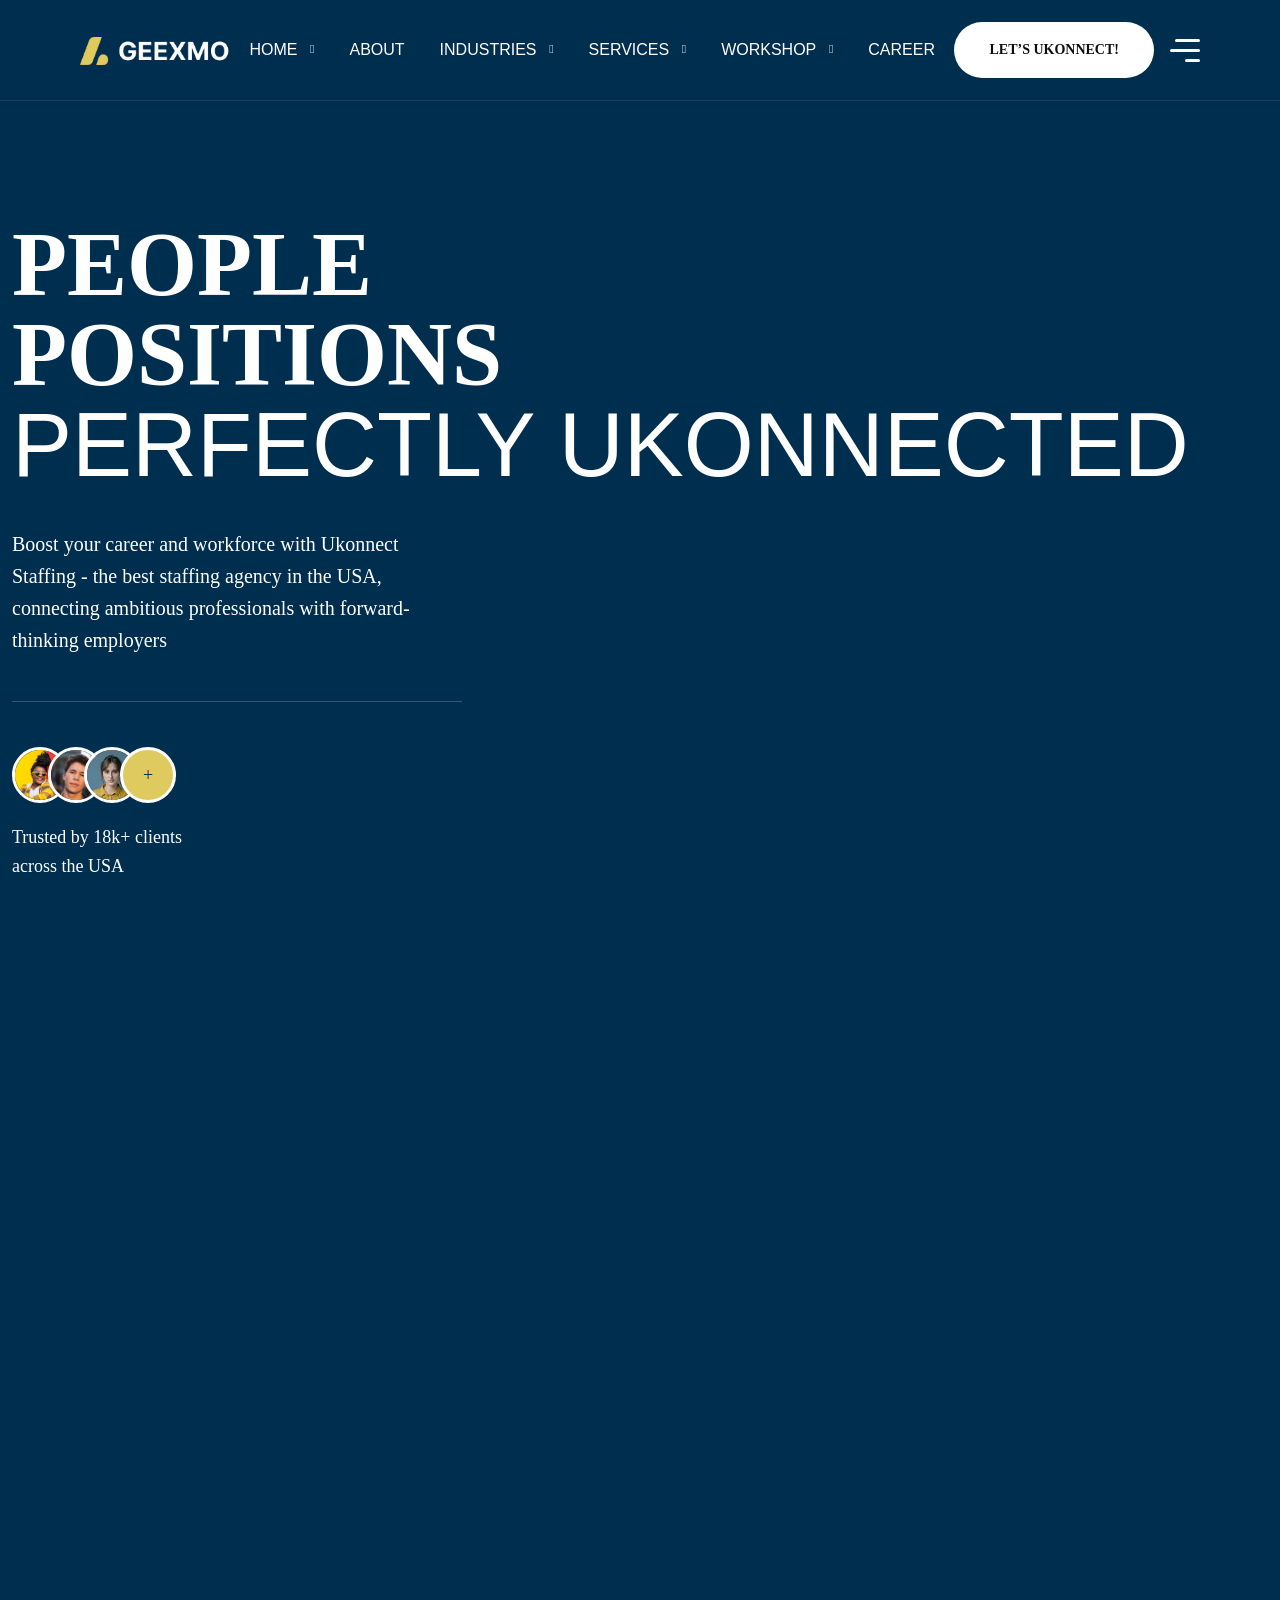
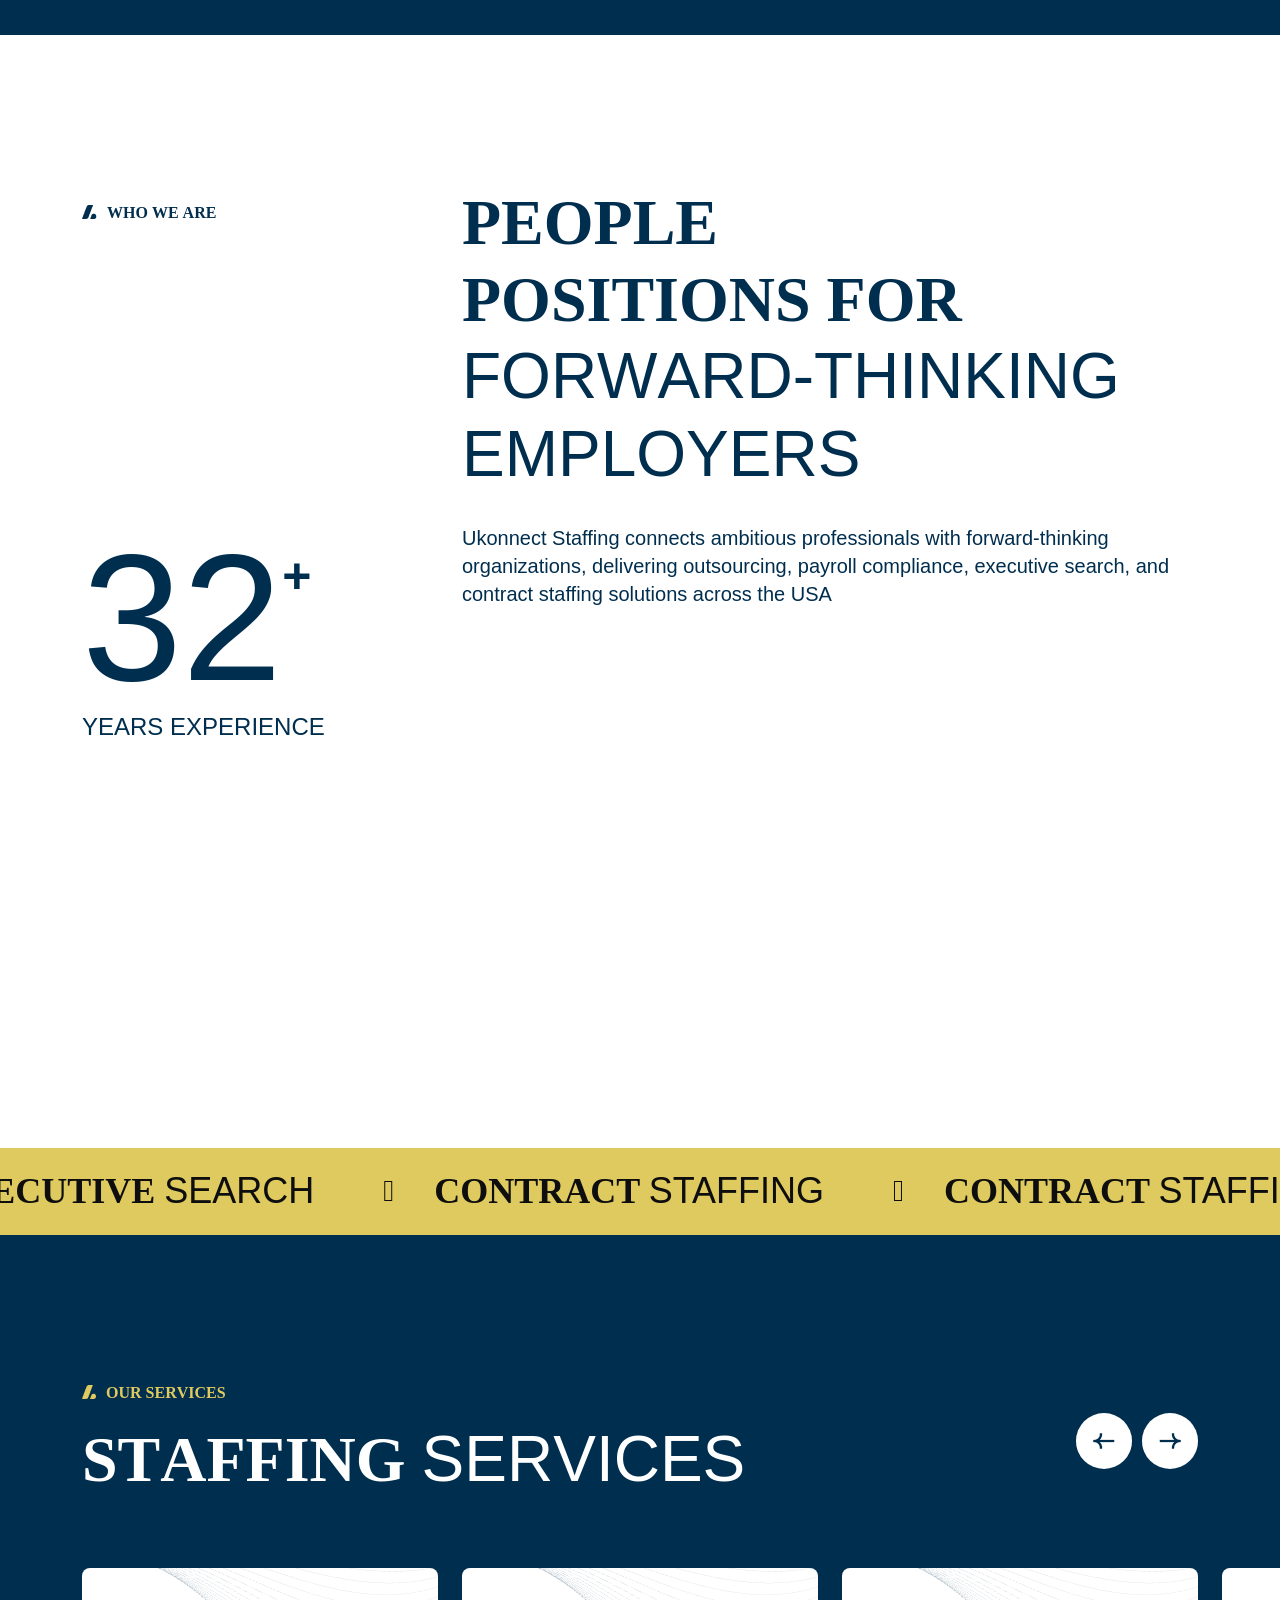
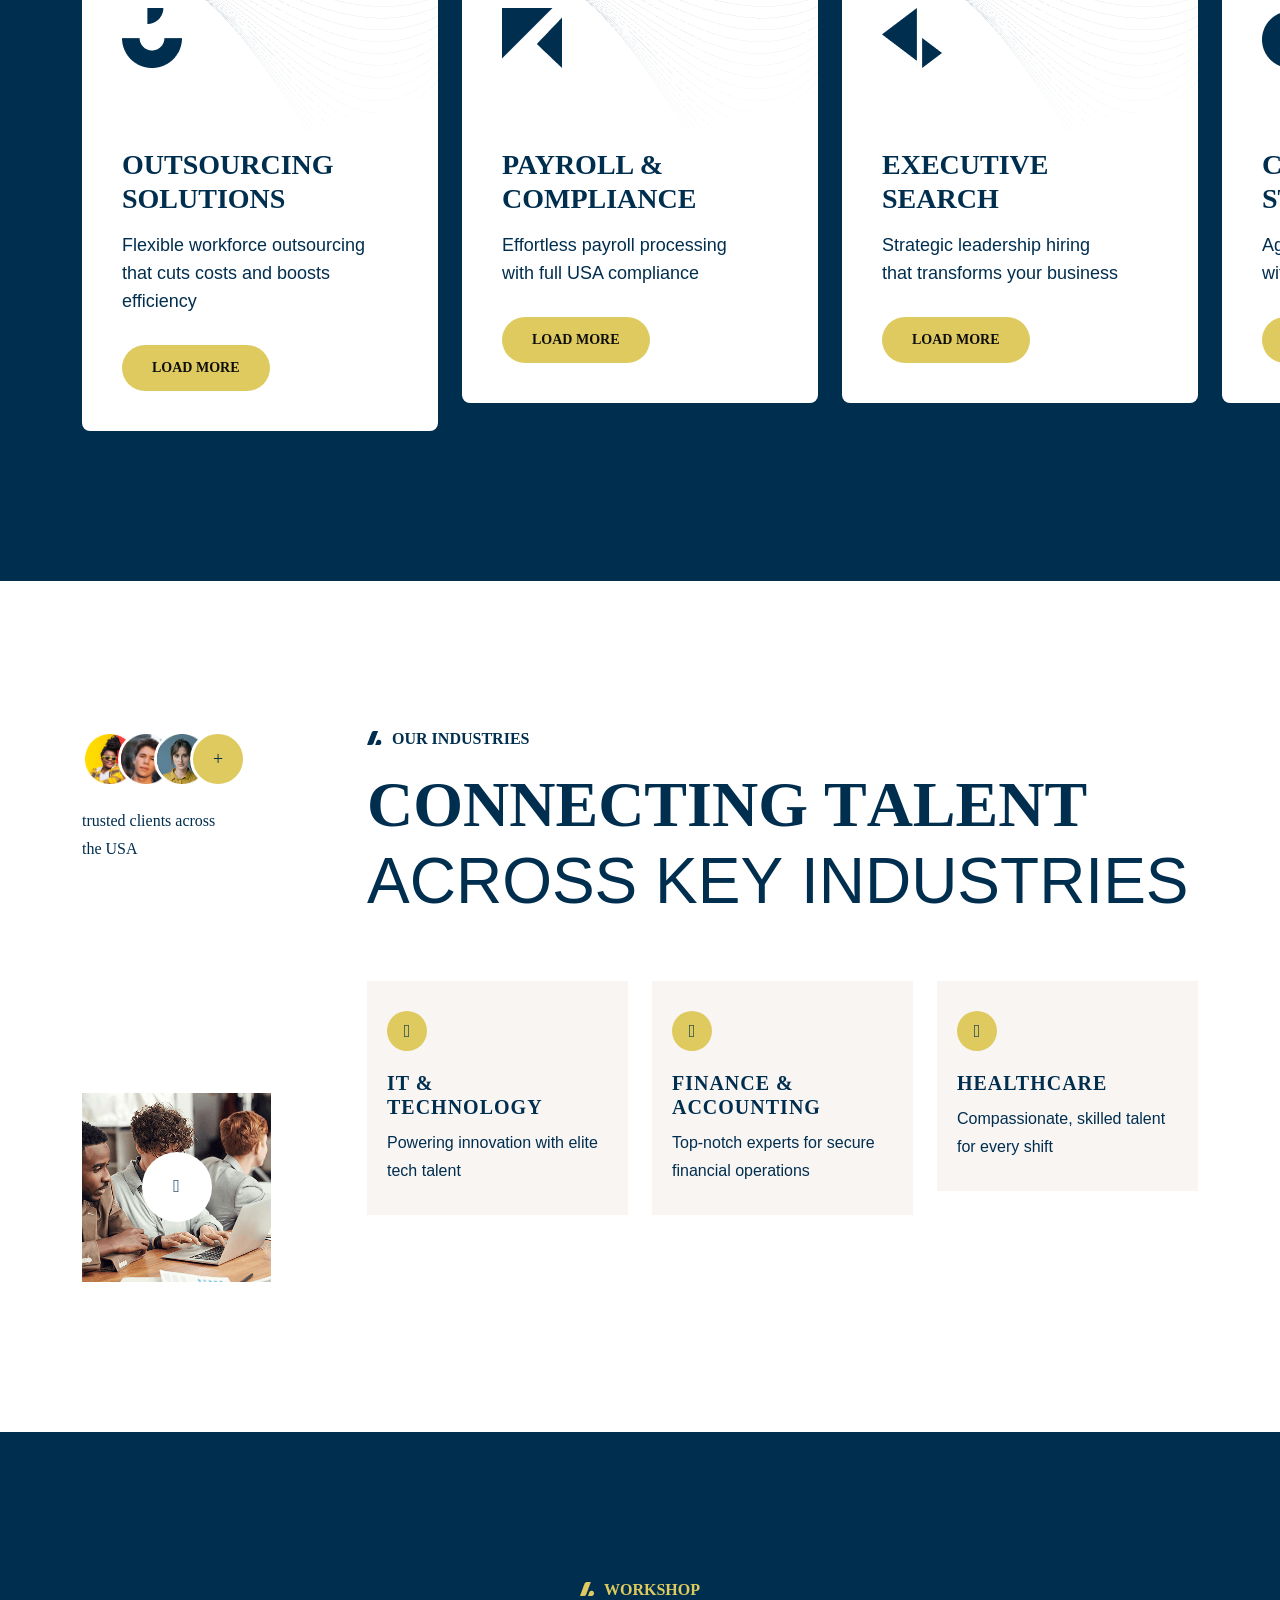
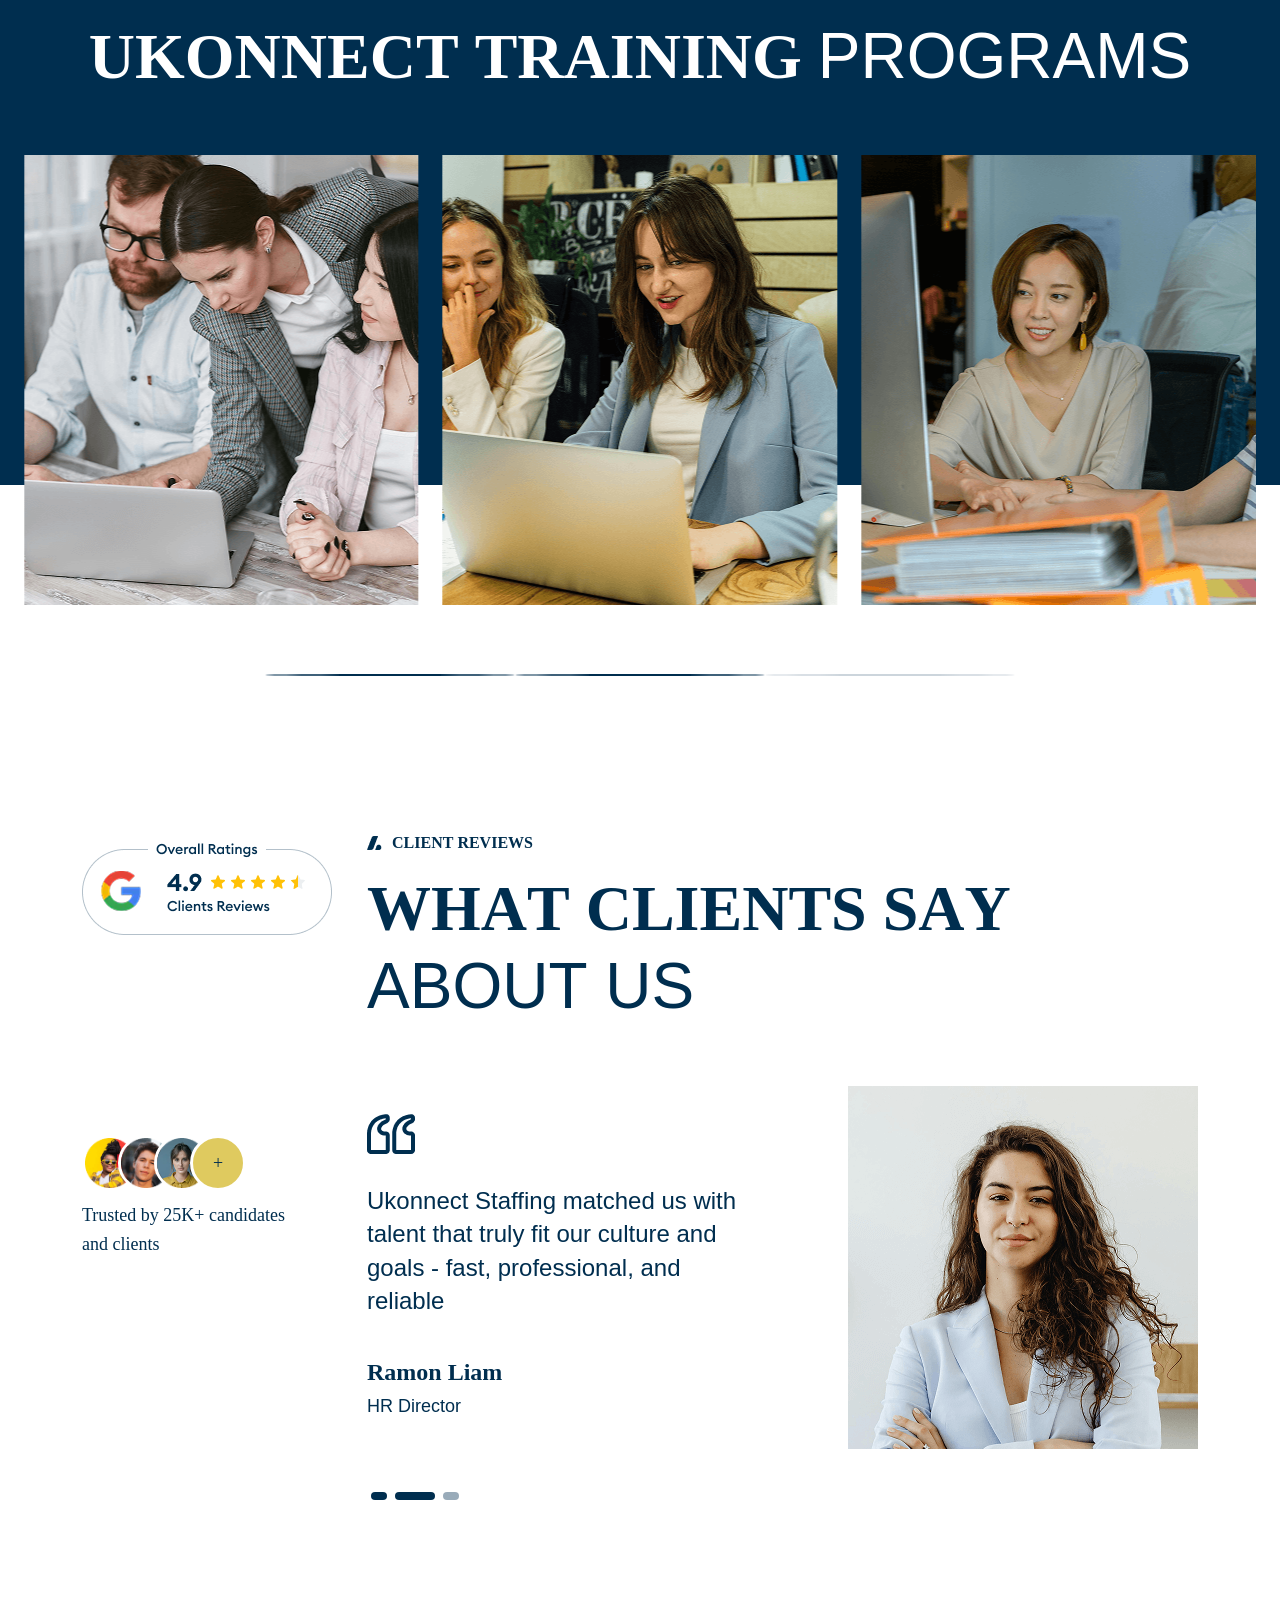
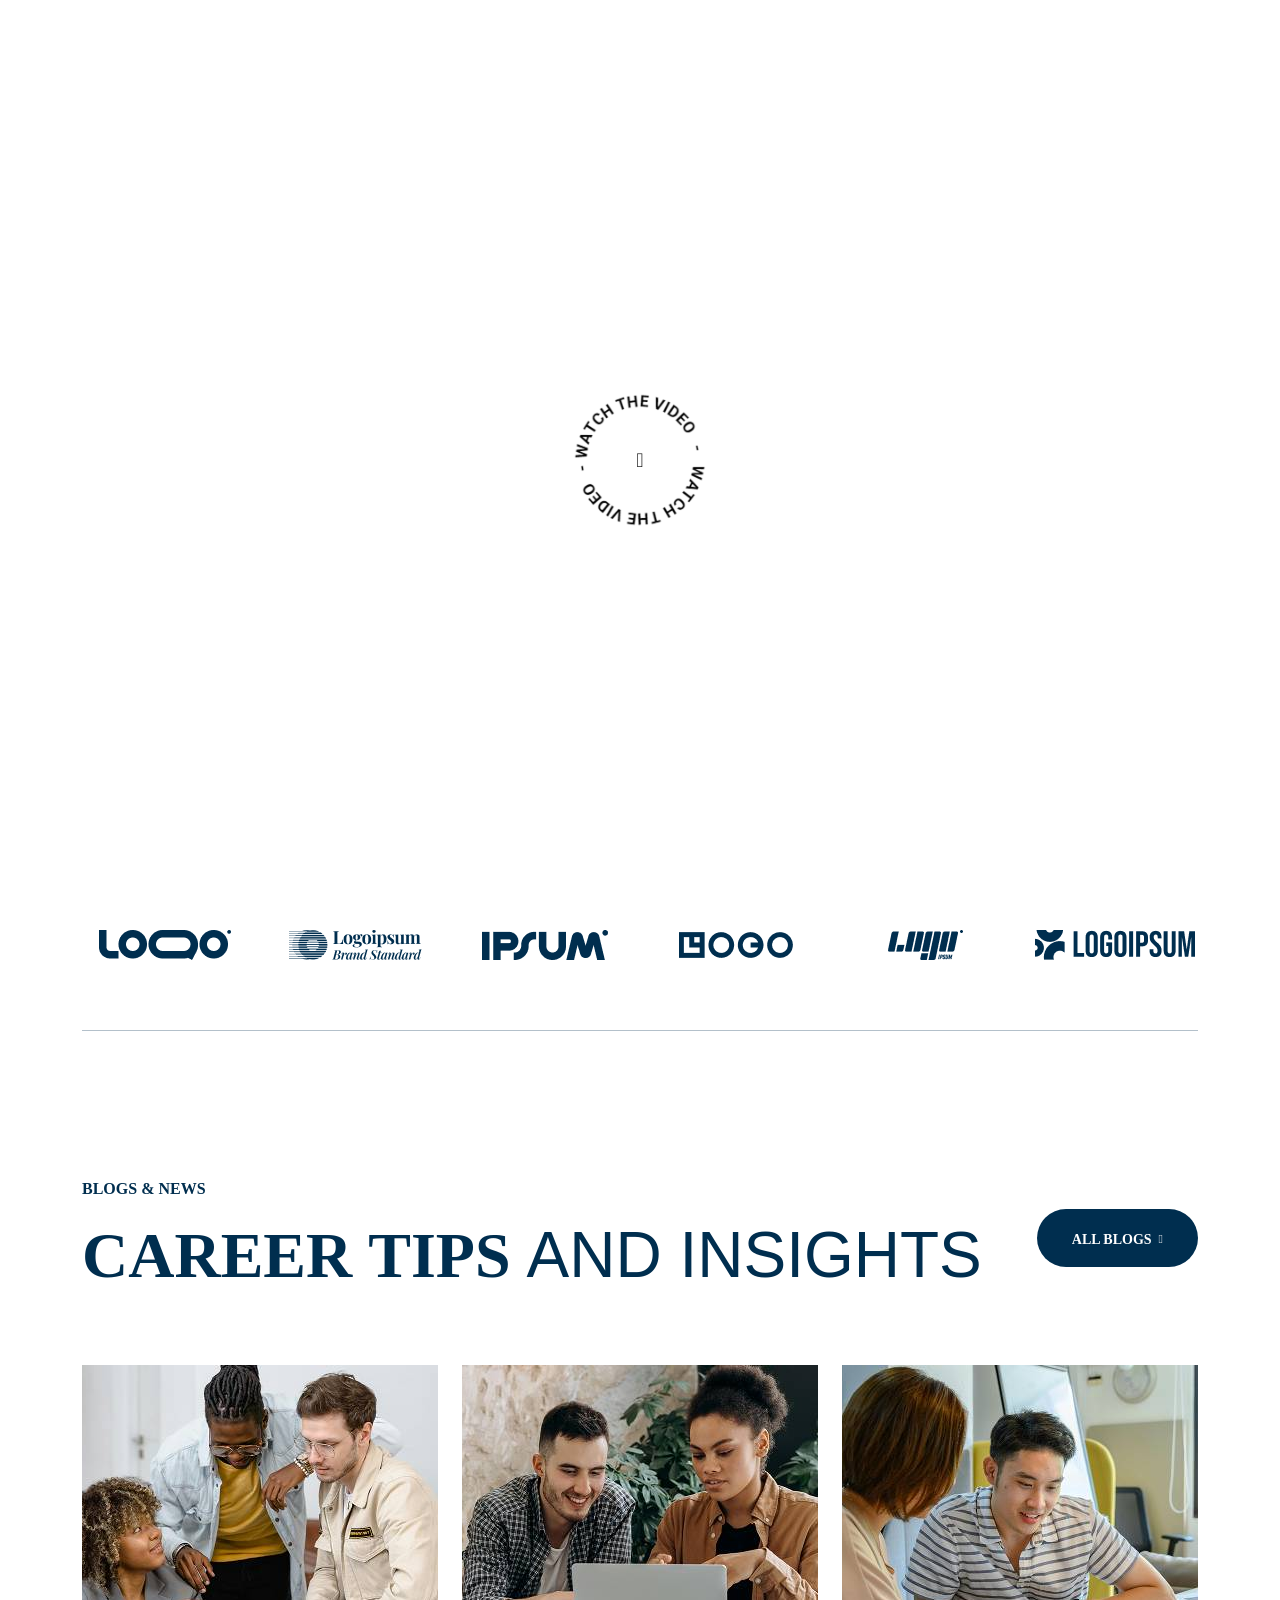
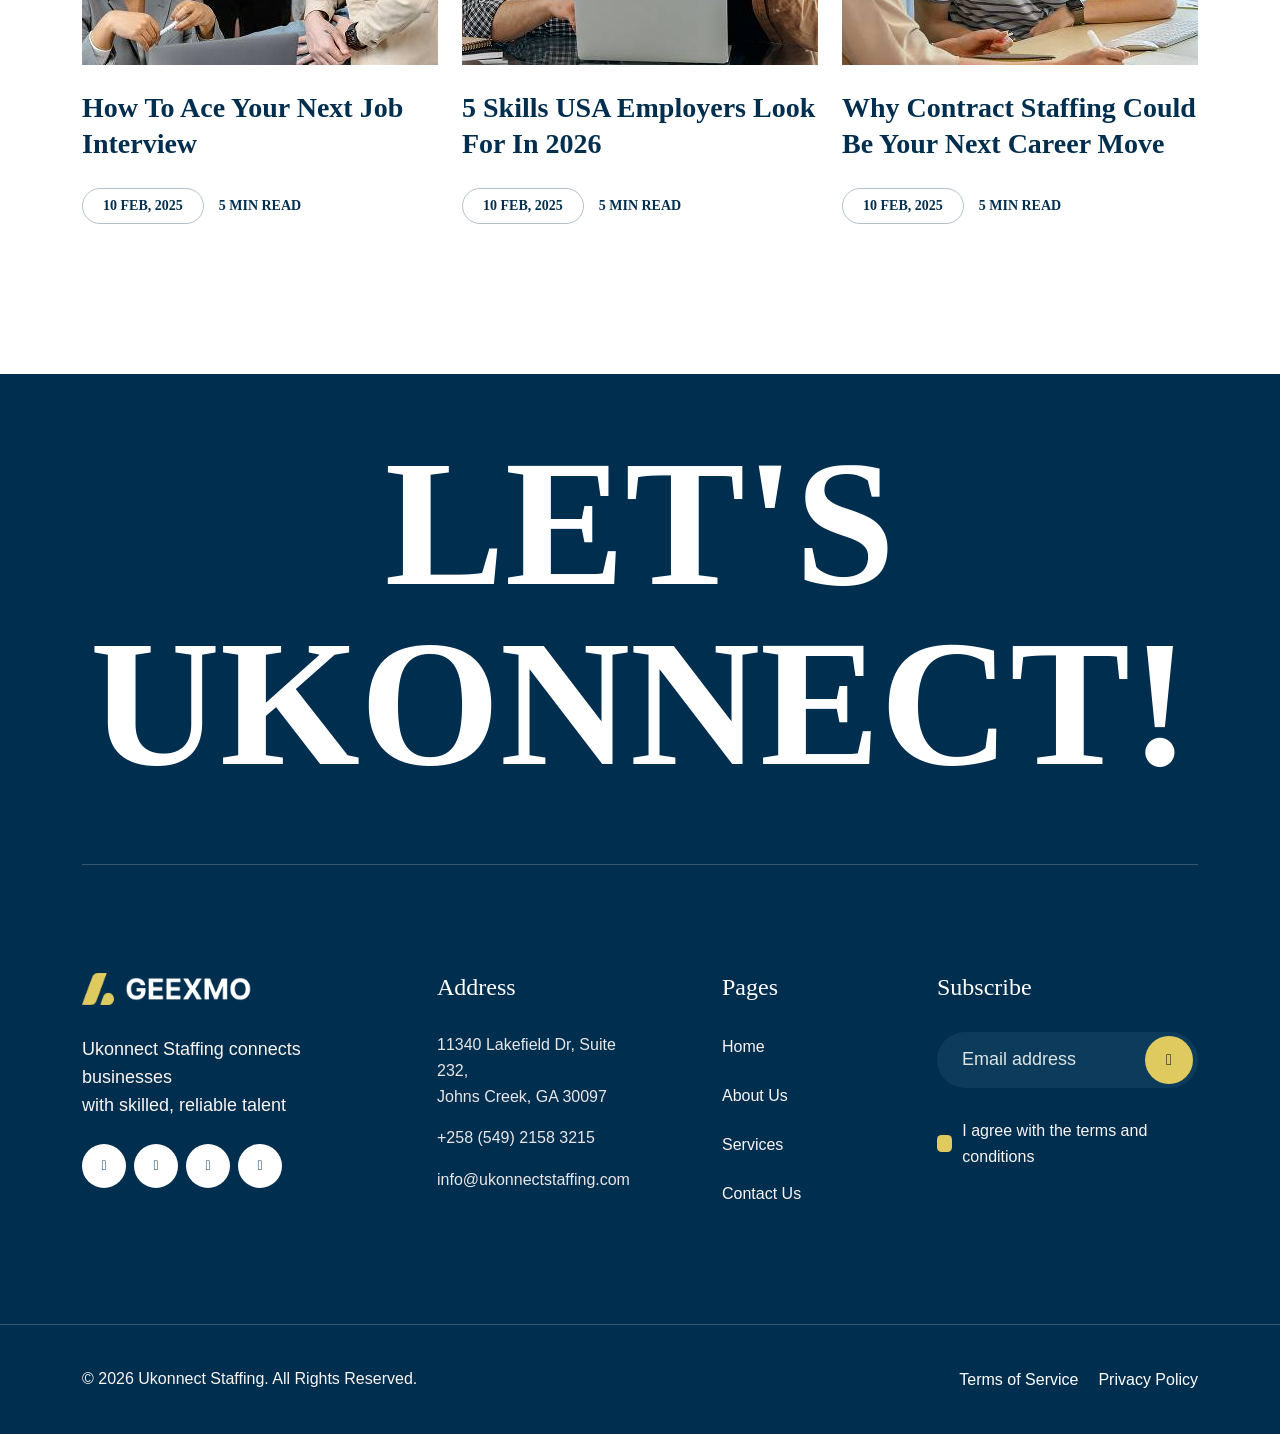
==== commit 3830f82d: "mn" ====
--- a/index.html
+++ b/index.html
@@ -13,14 +13,14 @@
         <link rel="shortcut icon" type="image/x-icon" href="https://geexmo.geekslabthemes.com/assets/img/favicon.png">
 
         <!-- CSS here -->
-        <link rel="stylesheet" href="./Geexmo - Business Consulting HTML Template_files/bootstrap.min.css">
-        <link rel="stylesheet" href="./Geexmo - Business Consulting HTML Template_files/fontawesome.min.css">
-        <link rel="stylesheet" href="./Geexmo - Business Consulting HTML Template_files/venobox.min.css">
-        <link rel="stylesheet" href="./Geexmo - Business Consulting HTML Template_files/odometer.min.css">
-        <link rel="stylesheet" href="./Geexmo - Business Consulting HTML Template_files/nice-select.css">
-        <link rel="stylesheet" href="./Geexmo - Business Consulting HTML Template_files/carouselTicker.css">
-        <link rel="stylesheet" href="./Geexmo - Business Consulting HTML Template_files/swiper.min.css">
-        <link rel="stylesheet" href="./Geexmo - Business Consulting HTML Template_files/main.css">
+        <link rel="stylesheet" href="./geexmo/bootstrap.min.css">
+        <link rel="stylesheet" href="./geexmo/fontawesome.min.css">
+        <link rel="stylesheet" href="./geexmo/venobox.min.css">
+        <link rel="stylesheet" href="./geexmo/odometer.min.css">
+        <link rel="stylesheet" href="./geexmo/nice-select.css">
+        <link rel="stylesheet" href="./geexmo/carouselTicker.css">
+        <link rel="stylesheet" href="./geexmo/swiper.min.css">
+        <link rel="stylesheet" href="./geexmo/main.css">
     </head>
 
     <body data-new-gr-c-s-check-loaded="14.1309.0" data-gr-ext-installed="" style="" cz-shortcut-listen="true">
@@ -35,7 +35,7 @@
                     <div class="primary-header-inner">
                         <div class="header-logo d-lg-block">
                             <a href="https://geexmo.geekslabthemes.com/index.html">
-                                <img src="./Geexmo - Business Consulting HTML Template_files/logo-1.png" alt="logo">
+                                <img src="./geexmo/logo-1.png" alt="logo">
                             </a>
                         </div>
                         <div class="header-menu-wrap">
@@ -100,7 +100,7 @@
                                 </div>
                                 <div class="header-right-item d-lg-none d-md-block">
                                     <a href="javascript:void(0)" class="mobile-side-menu-toggle">
-                                        <img src="./Geexmo - Business Consulting HTML Template_files/mobile-menu.png" alt="icon">
+                                        <img src="./geexmo/mobile-menu.png" alt="icon">
                                     </a>
                                 </div>
                             </div>
@@ -134,8 +134,8 @@
             </button>
             <div class="side-menu-content">
                 <div class="side-menu-logo">
-                    <a class="dark-img d-none d-lg-block" href="https://geexmo.geekslabthemes.com/index.html"><img src="./Geexmo - Business Consulting HTML Template_files/logo-2.png" alt="logo"></a>
-                    <a class="dark-img d-lg-none d-block" href="https://geexmo.geekslabthemes.com/index.html"><img src="./Geexmo - Business Consulting HTML Template_files/logo-1.png" alt="logo"></a>
+                    <a class="dark-img d-none d-lg-block" href="https://geexmo.geekslabthemes.com/index.html"><img src="./geexmo/logo-2.png" alt="logo"></a>
+                    <a class="dark-img d-lg-none d-block" href="https://geexmo.geekslabthemes.com/index.html"><img src="./geexmo/logo-1.png" alt="logo"></a>
                 </div>
                 <div class="side-menu-wrap"></div>
                 <div class="side-menu-about">
@@ -182,7 +182,7 @@
         <div class="mobile-side-menu">
             <div class="side-menu-content">
                 <div class="side-menu-head">
-                    <a href="https://geexmo.geekslabthemes.com/index.html"><img src="./Geexmo - Business Consulting HTML Template_files/logo-1.png" alt="logo"></a>
+                    <a href="https://geexmo.geekslabthemes.com/index.html"><img src="./geexmo/logo-1.png" alt="logo"></a>
                     <button class="mobile-side-menu-close"><i class="fa-regular fa-xmark"></i></button>
                 </div>
                 <div class="side-menu-wrap"></div>
@@ -227,9 +227,9 @@
                                 <div class="hero-client-wrap">
                                     <p class="hero-desc">Boost your career and workforce with Ukonnect Staffing - the best staffing agency in the USA, connecting ambitious professionals with forward-thinking employers</p>
                                     <ul class="hero-author-list">
-                                        <li><img src="./Geexmo - Business Consulting HTML Template_files/hero-author-1.png" alt="author"></li>
-                                        <li><img src="./Geexmo - Business Consulting HTML Template_files/hero-author-2.png" alt="author"></li>
-                                        <li><img src="./Geexmo - Business Consulting HTML Template_files/hero-author-3.png" alt="author"></li>
+                                        <li><img src="./geexmo/hero-author-1.png" alt="author"></li>
+                                        <li><img src="./geexmo/hero-author-2.png" alt="author"></li>
+                                        <li><img src="./geexmo/hero-author-3.png" alt="author"></li>
                                         <li class="icon"><i class="fa-regular fa-plus"></i></li>
                                     </ul>
                                     <p class="desc">Trusted by 18k+&nbsp;clients <br> across the USA</p>
@@ -254,7 +254,7 @@
                         <div class="about-left-content">
                             <div class="section-heading mb-30">
                                 
-                            <h4 class="sub-heading" data-text-animation="fade-in-right" data-split="char" data-duration="0.9" data-stagger="0.03"><img src="./Geexmo - Business Consulting HTML Template_files/section-heading.png" alt="icon">Who we are</h4></div>
+                            <h4 class="sub-heading" data-text-animation="fade-in-right" data-split="char" data-duration="0.9" data-stagger="0.03"><img src="./geexmo/section-heading.png" alt="icon">Who we are</h4></div>
                             <div class="about-counter">
                                 <h3 class="title"><span class="odometer odometer-auto-theme" data-count="32"><div class="odometer-inside"><span class="odometer-digit"><span class="odometer-digit-spacer">8</span><span class="odometer-digit-inner"><span class="odometer-ribbon"><span class="odometer-ribbon-inner"><span class="odometer-value">3</span></span></span></span></span><span class="odometer-digit"><span class="odometer-digit-spacer">8</span><span class="odometer-digit-inner"><span class="odometer-ribbon"><span class="odometer-ribbon-inner"><span class="odometer-value">2</span></span></span></span></span></div></span><span class="icon">+</span></h3>
                                 <p>Years Experience</p>
@@ -270,11 +270,11 @@
                             <div class="about-img-wrap">
                                 <div class="about-img-1 img-reveal" style="visibility: visible;">
                                     <div class="img-overlay" style="width: 100%;"></div>
-                                    <img src="./Geexmo - Business Consulting HTML Template_files/about-img-1.png" alt="about" style="translate: none; rotate: none; scale: none; transform: scale(1.4, 1.4);">
+                                    <img src="./geexmo/about-img-1.png" alt="about" style="translate: none; rotate: none; scale: none; transform: scale(1.4, 1.4);">
                                 </div>
                                 <div class="about-img-2 img-reveal" style="visibility: visible;">
                                     <div class="img-overlay" style="width: 100%;"></div>
-                                    <img src="./Geexmo - Business Consulting HTML Template_files/about-img-2.png" alt="about" style="translate: none; rotate: none; scale: none; transform: scale(1.4, 1.4);">
+                                    <img src="./geexmo/about-img-2.png" alt="about" style="translate: none; rotate: none; scale: none; transform: scale(1.4, 1.4);">
                                 </div>
                             </div>
                         </div>
@@ -308,19 +308,19 @@
                 <div class="service-top heading-space">
                     <div class="section-heading mb-0 white-content">
                         
-                        <h4 class="sub-heading" data-text-animation="fade-in-right" data-split="char" data-duration="0.9" data-stagger="0.03"><img src="./Geexmo - Business Consulting HTML Template_files/section-heading-2.png" alt="icon">Our Services</h4>
+                        <h4 class="sub-heading" data-text-animation="fade-in-right" data-split="char" data-duration="0.9" data-stagger="0.03"><img src="./geexmo/section-heading-2.png" alt="icon">Our Services</h4>
                     <h2 class="section-title" data-text-animation="fade-in-bottom-line" data-duration="1" data-stagger="0.2">Staffing <span>Services</span></h2></div>
                     <div class="swiper-arrow">
-                        <div class="swiper-nav swiper-next swiper-button-disabled" tabindex="-1" role="button" aria-label="Previous slide" aria-controls="swiper-wrapper-9e23dfb57eb62eb7" aria-disabled="true"><img src="./Geexmo - Business Consulting HTML Template_files/service-arrow-1.png" alt="icon"></div>
-                        <div class="swiper-nav swiper-prev" tabindex="0" role="button" aria-label="Next slide" aria-controls="swiper-wrapper-9e23dfb57eb62eb7" aria-disabled="false"><img src="./Geexmo - Business Consulting HTML Template_files/service-arrow-2.png" alt="icon"></div>
+                        <div class="swiper-nav swiper-next swiper-button-disabled" tabindex="-1" role="button" aria-label="Previous slide" aria-controls="swiper-wrapper-9e23dfb57eb62eb7" aria-disabled="true"><img src="./geexmo/service-arrow-1.png" alt="icon"></div>
+                        <div class="swiper-nav swiper-prev" tabindex="0" role="button" aria-label="Next slide" aria-controls="swiper-wrapper-9e23dfb57eb62eb7" aria-disabled="false"><img src="./geexmo/service-arrow-2.png" alt="icon"></div>
                     </div>
                 </div>
                 <div class="service-carousel swiper swiper-initialized swiper-horizontal swiper-pointer-events">
                     <div class="swiper-wrapper" id="swiper-wrapper-9e23dfb57eb62eb7" aria-live="polite" style="transform: translate3d(0px, 0px, 0px);">
                         <div class="swiper-slide swiper-slide-active" role="group" aria-label="1 / 8" style="width: 416px; margin-right: 24px;">
                             <div class="service-item">
-                                <div class="shape"><img src="./Geexmo - Business Consulting HTML Template_files/service-item-shape-1.png" alt="shape"></div>
-                                <div class="icon"><img src="./Geexmo - Business Consulting HTML Template_files/service-1.png" alt="service"></div>
+                                <div class="shape"><img src="./geexmo/service-item-shape-1.png" alt="shape"></div>
+                                <div class="icon"><img src="./geexmo/service-1.png" alt="service"></div>
                                 <div class="service-content">
                                     <h3 class="title"><a href="https://geexmo.geekslabthemes.com/service-details.html">Outsourcing Solutions</a></h3>
                                     <p>Flexible workforce outsourcing <br> that cuts costs and boosts efficiency</p>
@@ -335,8 +335,8 @@
                         </div>
                         <div class="swiper-slide swiper-slide-next" role="group" aria-label="2 / 8" style="width: 416px; margin-right: 24px;">
                             <div class="service-item">
-                                <div class="shape"><img src="./Geexmo - Business Consulting HTML Template_files/service-item-shape-1.png" alt="shape"></div>
-                                <div class="icon"><img src="./Geexmo - Business Consulting HTML Template_files/service-2.png" alt="service"></div>
+                                <div class="shape"><img src="./geexmo/service-item-shape-1.png" alt="shape"></div>
+                                <div class="icon"><img src="./geexmo/service-2.png" alt="service"></div>
                                 <div class="service-content">
                                     <h3 class="title"><a href="https://geexmo.geekslabthemes.com/service-details.html">Payroll &amp; Compliance</a></h3>
                                     <p>Effortless payroll processing <br> with full USA compliance</p>
@@ -351,8 +351,8 @@
                         </div>
                         <div class="swiper-slide" role="group" aria-label="3 / 8" style="width: 416px; margin-right: 24px;">
                             <div class="service-item">
-                                <div class="shape"><img src="./Geexmo - Business Consulting HTML Template_files/service-item-shape-1.png" alt="shape"></div>
-                                <div class="icon"><img src="./Geexmo - Business Consulting HTML Template_files/service-3.png" alt="service"></div>
+                                <div class="shape"><img src="./geexmo/service-item-shape-1.png" alt="shape"></div>
+                                <div class="icon"><img src="./geexmo/service-3.png" alt="service"></div>
                                 <div class="service-content">
                                     <h3 class="title"><a href="https://geexmo.geekslabthemes.com/service-details.html">Executive Search</a></h3>
                                     <p>Strategic leadership hiring <br> that transforms your business</p>
@@ -367,8 +367,8 @@
                         </div>
                         <div class="swiper-slide" role="group" aria-label="4 / 8" style="width: 416px; margin-right: 24px;">
                             <div class="service-item">
-                                <div class="shape"><img src="./Geexmo - Business Consulting HTML Template_files/service-item-shape-1.png" alt="shape"></div>
-                                <div class="icon"><img src="./Geexmo - Business Consulting HTML Template_files/service-4.png" alt="service"></div>
+                                <div class="shape"><img src="./geexmo/service-item-shape-1.png" alt="shape"></div>
+                                <div class="icon"><img src="./geexmo/service-4.png" alt="service"></div>
                                 <div class="service-content">
                                     <h3 class="title"><a href="https://geexmo.geekslabthemes.com/service-details.html">Contract Staffing</a></h3>
                                     <p>Agile, top-tier talent <br> without long-term commitment</p>
@@ -383,8 +383,8 @@
                         </div>
                         <div class="swiper-slide" role="group" aria-label="5 / 8" style="width: 416px; margin-right: 24px;">
                             <div class="service-item">
-                                <div class="shape"><img src="./Geexmo - Business Consulting HTML Template_files/service-item-shape-1.png" alt="shape"></div>
-                                <div class="icon"><img src="./Geexmo - Business Consulting HTML Template_files/service-1.png" alt="service"></div>
+                                <div class="shape"><img src="./geexmo/service-item-shape-1.png" alt="shape"></div>
+                                <div class="icon"><img src="./geexmo/service-1.png" alt="service"></div>
                                 <div class="service-content">
                                     <h3 class="title"><a href="https://geexmo.geekslabthemes.com/service-details.html">Outsourcing Solutions</a></h3>
                                     <p>Flexible workforce outsourcing <br> that cuts costs and boosts efficiency</p>
@@ -399,8 +399,8 @@
                         </div>
                         <div class="swiper-slide" role="group" aria-label="6 / 8" style="width: 416px; margin-right: 24px;">
                             <div class="service-item">
-                                <div class="shape"><img src="./Geexmo - Business Consulting HTML Template_files/service-item-shape-1.png" alt="shape"></div>
-                                <div class="icon"><img src="./Geexmo - Business Consulting HTML Template_files/service-2.png" alt="service"></div>
+                                <div class="shape"><img src="./geexmo/service-item-shape-1.png" alt="shape"></div>
+                                <div class="icon"><img src="./geexmo/service-2.png" alt="service"></div>
                                 <div class="service-content">
                                     <h3 class="title"><a href="https://geexmo.geekslabthemes.com/service-details.html">Payroll &amp; Compliance</a></h3>
                                     <p>Effortless payroll processing <br> with full USA compliance</p>
@@ -415,8 +415,8 @@
                         </div>
                         <div class="swiper-slide" role="group" aria-label="7 / 8" style="width: 416px; margin-right: 24px;">
                             <div class="service-item">
-                                <div class="shape"><img src="./Geexmo - Business Consulting HTML Template_files/service-item-shape-1.png" alt="shape"></div>
-                                <div class="icon"><img src="./Geexmo - Business Consulting HTML Template_files/service-3.png" alt="service"></div>
+                                <div class="shape"><img src="./geexmo/service-item-shape-1.png" alt="shape"></div>
+                                <div class="icon"><img src="./geexmo/service-3.png" alt="service"></div>
                                 <div class="service-content">
                                     <h3 class="title"><a href="https://geexmo.geekslabthemes.com/service-details.html">Executive Search</a></h3>
                                     <p>Strategic leadership hiring <br> that transforms your business</p>
@@ -431,8 +431,8 @@
                         </div>
                         <div class="swiper-slide" role="group" aria-label="8 / 8" style="width: 416px; margin-right: 24px;">
                             <div class="service-item">
-                                <div class="shape"><img src="./Geexmo - Business Consulting HTML Template_files/service-item-shape-1.png" alt="shape"></div>
-                                <div class="icon"><img src="./Geexmo - Business Consulting HTML Template_files/service-4.png" alt="service"></div>
+                                <div class="shape"><img src="./geexmo/service-item-shape-1.png" alt="shape"></div>
+                                <div class="icon"><img src="./geexmo/service-4.png" alt="service"></div>
                                 <div class="service-content">
                                     <h3 class="title"><a href="https://geexmo.geekslabthemes.com/service-details.html">Contract Staffing</a></h3>
                                     <p>Agile, top-tier talent <br> without long-term commitment</p>
@@ -458,15 +458,15 @@
                         <div class="promo-left-content fade-wrapper">
                             <div class="promo-left-inner fade-top" style="translate: none; rotate: none; scale: none; transform: translate(0px, 0px); opacity: 1;">
                                 <ul class="hero-author-list">
-                                    <li><img src="./Geexmo - Business Consulting HTML Template_files/hero-author-1.png" alt="author"></li>
-                                    <li><img src="./Geexmo - Business Consulting HTML Template_files/hero-author-2.png" alt="author"></li>
-                                    <li><img src="./Geexmo - Business Consulting HTML Template_files/hero-author-3.png" alt="author"></li>
+                                    <li><img src="./geexmo/hero-author-1.png" alt="author"></li>
+                                    <li><img src="./geexmo/hero-author-2.png" alt="author"></li>
+                                    <li><img src="./geexmo/hero-author-3.png" alt="author"></li>
                                     <li class="icon"><i class="fa-regular fa-plus"></i></li>
                                 </ul>
                                 <p class="desc">trusted clients across <br>the USA</p>
                             </div>
                             <div class="promo-video-box fade-top" style="translate: none; rotate: none; scale: none; transform: translate(0px, 0px); opacity: 1;">
-                                <img src="./Geexmo - Business Consulting HTML Template_files/promo-img-1.png" alt="promo">
+                                <img src="./geexmo/promo-img-1.png" alt="promo">
                                 <div class="play-btn">
                                     <a class="video-popup venobox vbox-item" data-autoplay="true" data-vbtype="video" href="https://youtu.be/JwC-Qx1lJso">
                                         <span><i class="fa-solid fa-play"></i></span>
@@ -479,7 +479,7 @@
                         <div class="promo-right-content fade-wrapper">
                             <div class="section-heading">
                                 
-                                <h4 class="sub-heading" data-text-animation="fade-in-right" data-split="char" data-duration="0.9" data-stagger="0.03"><img src="./Geexmo - Business Consulting HTML Template_files/section-heading.png" alt="icon">Our Industries</h4>
+                                <h4 class="sub-heading" data-text-animation="fade-in-right" data-split="char" data-duration="0.9" data-stagger="0.03"><img src="./geexmo/section-heading.png" alt="icon">Our Industries</h4>
                             <h2 class="section-title" data-text-animation="fade-in-bottom-line" data-duration="1" data-stagger="0.2">Connecting Talent <br> <span>Across Key Industries</span></h2></div>
                             <div class="row gy-lg-0 gy-4">
                                 <div class="col-lg-4 col-md-6 fade-top">
@@ -517,7 +517,7 @@
             <div class="container">
                 <div class="section-heading text-center white-content">
                     
-                    <h4 class="sub-heading" data-text-animation="fade-in-right" data-split="char" data-duration="0.9" data-stagger="0.03"><img src="./Geexmo - Business Consulting HTML Template_files/section-heading-2.png" alt="icon">Workshop</h4>
+                    <h4 class="sub-heading" data-text-animation="fade-in-right" data-split="char" data-duration="0.9" data-stagger="0.03"><img src="./geexmo/section-heading-2.png" alt="icon">Workshop</h4>
                 <h2 class="section-title" data-text-animation="fade-in-bottom-line" data-duration="1" data-stagger="0.2">Ukonnect Training <span>Programs</span></h2></div>
             </div>
             <div class="project-carousel-wrap">
@@ -525,7 +525,7 @@
                     <div class="swiper-wrapper" id="swiper-wrapper-a10f10cbb4cac6b7e6" aria-live="off" style="transform: translate3d(-3762px, 0px, 0px); transition-duration: 0ms;"><div class="swiper-slide swiper-slide-duplicate" data-swiper-slide-index="0" role="group" aria-label="1 / 3" style="width: 603px; margin-right: 24px;">
                             <div class="project-item">
                                 <div class="project-thumb">
-                                    <img src="./Geexmo - Business Consulting HTML Template_files/project-img-1.png" alt="project">
+                                    <img src="./geexmo/project-img-1.png" alt="project">
                                     <div class="overlay"></div>
                                 </div>
                                 <div class="project-content">
@@ -536,7 +536,7 @@
                         </div><div class="swiper-slide swiper-slide-duplicate" data-swiper-slide-index="1" role="group" aria-label="2 / 3" style="width: 603px; margin-right: 24px;">
                             <div class="project-item">
                                 <div class="project-thumb">
-                                    <img src="./Geexmo - Business Consulting HTML Template_files/project-img-2.png" alt="project">
+                                    <img src="./geexmo/project-img-2.png" alt="project">
                                     <div class="overlay"></div>
                                 </div>
                                 <div class="project-content">
@@ -547,7 +547,7 @@
                         </div><div class="swiper-slide swiper-slide-duplicate swiper-slide-duplicate-prev" data-swiper-slide-index="2" role="group" aria-label="3 / 3" style="width: 603px; margin-right: 24px;">
                             <div class="project-item">
                                 <div class="project-thumb">
-                                    <img src="./Geexmo - Business Consulting HTML Template_files/project-img-3.png" alt="project">
+                                    <img src="./geexmo/project-img-3.png" alt="project">
                                     <div class="overlay"></div>
                                 </div>
                                 <div class="project-content">
@@ -559,7 +559,7 @@
                         <div class="swiper-slide swiper-slide-duplicate-active" data-swiper-slide-index="0" role="group" aria-label="1 / 3" style="width: 603px; margin-right: 24px;">
                             <div class="project-item">
                                 <div class="project-thumb">
-                                    <img src="./Geexmo - Business Consulting HTML Template_files/project-img-1.png" alt="project">
+                                    <img src="./geexmo/project-img-1.png" alt="project">
                                     <div class="overlay"></div>
                                 </div>
                                 <div class="project-content">
@@ -571,7 +571,7 @@
                         <div class="swiper-slide swiper-slide-duplicate-next" data-swiper-slide-index="1" role="group" aria-label="2 / 3" style="width: 603px; margin-right: 24px;">
                             <div class="project-item">
                                 <div class="project-thumb">
-                                    <img src="./Geexmo - Business Consulting HTML Template_files/project-img-2.png" alt="project">
+                                    <img src="./geexmo/project-img-2.png" alt="project">
                                     <div class="overlay"></div>
                                 </div>
                                 <div class="project-content">
@@ -583,7 +583,7 @@
                         <div class="swiper-slide swiper-slide-prev" data-swiper-slide-index="2" role="group" aria-label="3 / 3" style="width: 603px; margin-right: 24px;">
                             <div class="project-item">
                                 <div class="project-thumb">
-                                    <img src="./Geexmo - Business Consulting HTML Template_files/project-img-3.png" alt="project">
+                                    <img src="./geexmo/project-img-3.png" alt="project">
                                     <div class="overlay"></div>
                                 </div>
                                 <div class="project-content">
@@ -595,7 +595,7 @@
                     <div class="swiper-slide swiper-slide-duplicate swiper-slide-active" data-swiper-slide-index="0" role="group" aria-label="1 / 3" style="width: 603px; margin-right: 24px;">
                             <div class="project-item">
                                 <div class="project-thumb">
-                                    <img src="./Geexmo - Business Consulting HTML Template_files/project-img-1.png" alt="project">
+                                    <img src="./geexmo/project-img-1.png" alt="project">
                                     <div class="overlay"></div>
                                 </div>
                                 <div class="project-content">
@@ -606,7 +606,7 @@
                         </div><div class="swiper-slide swiper-slide-duplicate swiper-slide-next" data-swiper-slide-index="1" role="group" aria-label="2 / 3" style="width: 603px; margin-right: 24px;">
                             <div class="project-item">
                                 <div class="project-thumb">
-                                    <img src="./Geexmo - Business Consulting HTML Template_files/project-img-2.png" alt="project">
+                                    <img src="./geexmo/project-img-2.png" alt="project">
                                     <div class="overlay"></div>
                                 </div>
                                 <div class="project-content">
@@ -617,7 +617,7 @@
                         </div><div class="swiper-slide swiper-slide-duplicate swiper-slide-duplicate-prev" data-swiper-slide-index="2" role="group" aria-label="3 / 3" style="width: 603px; margin-right: 24px;">
                             <div class="project-item">
                                 <div class="project-thumb">
-                                    <img src="./Geexmo - Business Consulting HTML Template_files/project-img-3.png" alt="project">
+                                    <img src="./geexmo/project-img-3.png" alt="project">
                                     <div class="overlay"></div>
                                 </div>
                                 <div class="project-content">
@@ -639,12 +639,12 @@
                 <div class="row">
                     <div class="col-lg-3 col-md-12">
                         <div class="testi-left-content">
-                            <div class="testi-rating"><img src="./Geexmo - Business Consulting HTML Template_files/rating.png" alt="rating"></div>
+                            <div class="testi-rating"><img src="./geexmo/rating.png" alt="rating"></div>
                             <div class="testi-client-wrap">
                                 <ul class="testi-author-list">
-                                    <li><img src="./Geexmo - Business Consulting HTML Template_files/hero-author-1.png" alt="author"></li>
-                                    <li><img src="./Geexmo - Business Consulting HTML Template_files/hero-author-2.png" alt="author"></li>
-                                    <li><img src="./Geexmo - Business Consulting HTML Template_files/hero-author-3.png" alt="author"></li>
+                                    <li><img src="./geexmo/hero-author-1.png" alt="author"></li>
+                                    <li><img src="./geexmo/hero-author-2.png" alt="author"></li>
+                                    <li><img src="./geexmo/hero-author-3.png" alt="author"></li>
                                     <li class="icon"><i class="fa-regular fa-plus"></i></li>
                                 </ul>
                                 <p class="desc">Trusted by 25K+ candidates <br> and clients</p>
@@ -655,13 +655,13 @@
                         <div class="testi-right-content">
                             <div class="section-heading">
                                 
-                                <h4 class="sub-heading" data-text-animation="fade-in-right" data-split="char" data-duration="0.9" data-stagger="0.03"><img src="./Geexmo - Business Consulting HTML Template_files/section-heading.png" alt="icon">Client Reviews</h4>
+                                <h4 class="sub-heading" data-text-animation="fade-in-right" data-split="char" data-duration="0.9" data-stagger="0.03"><img src="./geexmo/section-heading.png" alt="icon">Client Reviews</h4>
                             <h2 class="section-title" data-text-animation="fade-in-bottom-line" data-duration="1" data-stagger="0.2">What clients say <span>about us</span></h2></div>
                             <div class="testi-carousel-2 swiper swiper-initialized swiper-horizontal swiper-pointer-events">
                                 <div class="swiper-wrapper" id="swiper-wrapper-1f74886a7e5fa9ce" aria-live="off" style="transform: translate3d(-3960px, 0px, 0px); transition-duration: 0ms;"><div class="swiper-slide swiper-slide-duplicate swiper-slide-next swiper-slide-duplicate-prev" data-swiper-slide-index="2" role="group" aria-label="3 / 3" style="width: 966px; margin-right: 24px;">
                                         <div class="testi-item-wrap">
                                             <div class="testi-item">
-                                                <div class="icon"><img src="./Geexmo - Business Consulting HTML Template_files/quote.png" alt="quote"></div>
+                                                <div class="icon"><img src="./geexmo/quote.png" alt="quote"></div>
                                                 <p>Ukonnect Staffing matched us with talent that truly fit our culture and goals - fast, professional, and reliable</p>
                                                 <div class="testi-author-box">
                                                     <div class="testi-author">
@@ -673,14 +673,14 @@
                                                 </div>
                                             </div>
                                             <div class="testi-author-img">
-                                                <img src="./Geexmo - Business Consulting HTML Template_files/testi-author-img-1.png" alt="testi">
+                                                <img src="./geexmo/testi-author-img-1.png" alt="testi">
                                             </div>
                                         </div>
                                     </div>
                                     <div class="swiper-slide swiper-slide-duplicate-active" data-swiper-slide-index="0" role="group" aria-label="1 / 3" style="width: 966px; margin-right: 24px;">
                                         <div class="testi-item-wrap">
                                             <div class="testi-item">
-                                                <div class="icon"><img src="./Geexmo - Business Consulting HTML Template_files/quote.png" alt="quote"></div>
+                                                <div class="icon"><img src="./geexmo/quote.png" alt="quote"></div>
                                                 <p>Ukonnect Staffing matched us with talent that truly fit our culture and goals - fast, professional, and reliable</p>
                                                 <div class="testi-author-box">
                                                     <div class="testi-author">
@@ -692,14 +692,14 @@
                                                 </div>
                                             </div>
                                             <div class="testi-author-img">
-                                                <img src="./Geexmo - Business Consulting HTML Template_files/testi-author-img-1.png" alt="testi">
+                                                <img src="./geexmo/testi-author-img-1.png" alt="testi">
                                             </div>
                                         </div>
                                     </div>
                                     <div class="swiper-slide" data-swiper-slide-index="1" role="group" aria-label="2 / 3" style="width: 966px; margin-right: 24px;">
                                         <div class="testi-item-wrap">
                                             <div class="testi-item">
-                                                <div class="icon"><img src="./Geexmo - Business Consulting HTML Template_files/quote.png" alt="quote"></div>
+                                                <div class="icon"><img src="./geexmo/quote.png" alt="quote"></div>
                                                 <p>Ukonnect Staffing matched us with talent that truly fit our culture and goals - fast, professional, and reliable</p>
                                                 <div class="testi-author-box">
                                                     <div class="testi-author">
@@ -711,14 +711,14 @@
                                                 </div>
                                             </div>
                                             <div class="testi-author-img">
-                                                <img src="./Geexmo - Business Consulting HTML Template_files/testi-author-img-1.png" alt="testi">
+                                                <img src="./geexmo/testi-author-img-1.png" alt="testi">
                                             </div>
                                         </div>
                                     </div>
                                     <div class="swiper-slide swiper-slide-prev swiper-slide-duplicate-next" data-swiper-slide-index="2" role="group" aria-label="3 / 3" style="width: 966px; margin-right: 24px;">
                                         <div class="testi-item-wrap">
                                             <div class="testi-item">
-                                                <div class="icon"><img src="./Geexmo - Business Consulting HTML Template_files/quote.png" alt="quote"></div>
+                                                <div class="icon"><img src="./geexmo/quote.png" alt="quote"></div>
                                                 <p>Ukonnect Staffing matched us with talent that truly fit our culture and goals - fast, professional, and reliable</p>
                                                 <div class="testi-author-box">
                                                     <div class="testi-author">
@@ -730,14 +730,14 @@
                                                 </div>
                                             </div>
                                             <div class="testi-author-img">
-                                                <img src="./Geexmo - Business Consulting HTML Template_files/testi-author-img-1.png" alt="testi">
+                                                <img src="./geexmo/testi-author-img-1.png" alt="testi">
                                             </div>
                                         </div>
                                     </div>
                                 <div class="swiper-slide swiper-slide-duplicate swiper-slide-active" data-swiper-slide-index="0" role="group" aria-label="1 / 3" style="width: 966px; margin-right: 24px;">
                                         <div class="testi-item-wrap">
                                             <div class="testi-item">
-                                                <div class="icon"><img src="./Geexmo - Business Consulting HTML Template_files/quote.png" alt="quote"></div>
+                                                <div class="icon"><img src="./geexmo/quote.png" alt="quote"></div>
                                                 <p>Ukonnect Staffing matched us with talent that truly fit our culture and goals - fast, professional, and reliable</p>
                                                 <div class="testi-author-box">
                                                     <div class="testi-author">
@@ -749,7 +749,7 @@
                                                 </div>
                                             </div>
                                             <div class="testi-author-img">
-                                                <img src="./Geexmo - Business Consulting HTML Template_files/testi-author-img-1.png" alt="testi">
+                                                <img src="./geexmo/testi-author-img-1.png" alt="testi">
                                             </div>
                                         </div>
                                     </div></div>
@@ -767,7 +767,7 @@
             <div class="play-btn">
                 <a class="video-popup venobox vbox-item" data-autoplay="true" data-vbtype="video" href="https://youtu.be/JwC-Qx1lJso">
                     <span><i class="fa-solid fa-play"></i></span>
-                    <img class="explore-text" src="./Geexmo - Business Consulting HTML Template_files/hero-btn.png" alt="text">
+                    <img class="explore-text" src="./geexmo/hero-btn.png" alt="text">
                 </a>
             </div>
         </div>
@@ -778,82 +778,82 @@
                 <div class="sponsor-carousel swiper swiper-initialized swiper-horizontal swiper-pointer-events">
                     <div class="swiper-wrapper" id="swiper-wrapper-c9fb9e2143d8bf12" aria-live="off" style="transform: translate3d(-2640px, 0px, 0px); transition-duration: 0ms;"><div class="swiper-slide swiper-slide-duplicate" data-swiper-slide-index="0" role="group" aria-label="1 / 6" style="width: 196px; margin-right: 24px;">
                             <div class="sponsor-item text-center">
-                                <a href="https://geexmo.geekslabthemes.com/?storefront=envato-elements#"><img src="./Geexmo - Business Consulting HTML Template_files/sponsor-1.png" alt="sponsor"></a>
+                                <a href="https://geexmo.geekslabthemes.com/?storefront=envato-elements#"><img src="./geexmo/sponsor-1.png" alt="sponsor"></a>
                             </div>
                         </div><div class="swiper-slide swiper-slide-duplicate" data-swiper-slide-index="1" role="group" aria-label="2 / 6" style="width: 196px; margin-right: 24px;">
                             <div class="sponsor-item text-center">
-                                <a href="https://geexmo.geekslabthemes.com/?storefront=envato-elements#"><img src="./Geexmo - Business Consulting HTML Template_files/sponsor-2.png" alt="sponsor"></a>
+                                <a href="https://geexmo.geekslabthemes.com/?storefront=envato-elements#"><img src="./geexmo/sponsor-2.png" alt="sponsor"></a>
                             </div>
                         </div><div class="swiper-slide swiper-slide-duplicate" data-swiper-slide-index="2" role="group" aria-label="3 / 6" style="width: 196px; margin-right: 24px;">
                             <div class="sponsor-item text-center">
-                                <a href="https://geexmo.geekslabthemes.com/?storefront=envato-elements#"><img src="./Geexmo - Business Consulting HTML Template_files/sponsor-3.png" alt="sponsor"></a>
+                                <a href="https://geexmo.geekslabthemes.com/?storefront=envato-elements#"><img src="./geexmo/sponsor-3.png" alt="sponsor"></a>
                             </div>
                         </div><div class="swiper-slide swiper-slide-duplicate" data-swiper-slide-index="3" role="group" aria-label="4 / 6" style="width: 196px; margin-right: 24px;">
                             <div class="sponsor-item text-center">
-                                <a href="https://geexmo.geekslabthemes.com/?storefront=envato-elements#"><img src="./Geexmo - Business Consulting HTML Template_files/sponsor-4.png" alt="sponsor"></a>
+                                <a href="https://geexmo.geekslabthemes.com/?storefront=envato-elements#"><img src="./geexmo/sponsor-4.png" alt="sponsor"></a>
                             </div>
                         </div><div class="swiper-slide swiper-slide-duplicate" data-swiper-slide-index="4" role="group" aria-label="5 / 6" style="width: 196px; margin-right: 24px;">
                             <div class="sponsor-item text-center">
-                                <a href="https://geexmo.geekslabthemes.com/?storefront=envato-elements#"><img src="./Geexmo - Business Consulting HTML Template_files/sponsor-5.png" alt="sponsor"></a>
+                                <a href="https://geexmo.geekslabthemes.com/?storefront=envato-elements#"><img src="./geexmo/sponsor-5.png" alt="sponsor"></a>
                             </div>
                         </div><div class="swiper-slide swiper-slide-duplicate swiper-slide-duplicate-prev" data-swiper-slide-index="5" role="group" aria-label="6 / 6" style="width: 196px; margin-right: 24px;">
                             <div class="sponsor-item text-center">
-                                <a href="https://geexmo.geekslabthemes.com/?storefront=envato-elements#"><img src="./Geexmo - Business Consulting HTML Template_files/sponsor-6.png" alt="sponsor"></a>
+                                <a href="https://geexmo.geekslabthemes.com/?storefront=envato-elements#"><img src="./geexmo/sponsor-6.png" alt="sponsor"></a>
                             </div>
                         </div>
                         <div class="swiper-slide swiper-slide-duplicate-active" data-swiper-slide-index="0" role="group" aria-label="1 / 6" style="width: 196px; margin-right: 24px;">
                             <div class="sponsor-item text-center">
-                                <a href="https://geexmo.geekslabthemes.com/?storefront=envato-elements#"><img src="./Geexmo - Business Consulting HTML Template_files/sponsor-1.png" alt="sponsor"></a>
+                                <a href="https://geexmo.geekslabthemes.com/?storefront=envato-elements#"><img src="./geexmo/sponsor-1.png" alt="sponsor"></a>
                             </div>
                         </div>
                         <div class="swiper-slide swiper-slide-duplicate-next" data-swiper-slide-index="1" role="group" aria-label="2 / 6" style="width: 196px; margin-right: 24px;">
                             <div class="sponsor-item text-center">
-                                <a href="https://geexmo.geekslabthemes.com/?storefront=envato-elements#"><img src="./Geexmo - Business Consulting HTML Template_files/sponsor-2.png" alt="sponsor"></a>
+                                <a href="https://geexmo.geekslabthemes.com/?storefront=envato-elements#"><img src="./geexmo/sponsor-2.png" alt="sponsor"></a>
                             </div>
                         </div>
                         <div class="swiper-slide" data-swiper-slide-index="2" role="group" aria-label="3 / 6" style="width: 196px; margin-right: 24px;">
                             <div class="sponsor-item text-center">
-                                <a href="https://geexmo.geekslabthemes.com/?storefront=envato-elements#"><img src="./Geexmo - Business Consulting HTML Template_files/sponsor-3.png" alt="sponsor"></a>
+                                <a href="https://geexmo.geekslabthemes.com/?storefront=envato-elements#"><img src="./geexmo/sponsor-3.png" alt="sponsor"></a>
                             </div>
                         </div>
                         <div class="swiper-slide" data-swiper-slide-index="3" role="group" aria-label="4 / 6" style="width: 196px; margin-right: 24px;">
                             <div class="sponsor-item text-center">
-                                <a href="https://geexmo.geekslabthemes.com/?storefront=envato-elements#"><img src="./Geexmo - Business Consulting HTML Template_files/sponsor-4.png" alt="sponsor"></a>
+                                <a href="https://geexmo.geekslabthemes.com/?storefront=envato-elements#"><img src="./geexmo/sponsor-4.png" alt="sponsor"></a>
                             </div>
                         </div>
                         <div class="swiper-slide" data-swiper-slide-index="4" role="group" aria-label="5 / 6" style="width: 196px; margin-right: 24px;">
                             <div class="sponsor-item text-center">
-                                <a href="https://geexmo.geekslabthemes.com/?storefront=envato-elements#"><img src="./Geexmo - Business Consulting HTML Template_files/sponsor-5.png" alt="sponsor"></a>
+                                <a href="https://geexmo.geekslabthemes.com/?storefront=envato-elements#"><img src="./geexmo/sponsor-5.png" alt="sponsor"></a>
                             </div>
                         </div>
                         <div class="swiper-slide swiper-slide-prev" data-swiper-slide-index="5" role="group" aria-label="6 / 6" style="width: 196px; margin-right: 24px;">
                             <div class="sponsor-item text-center">
-                                <a href="https://geexmo.geekslabthemes.com/?storefront=envato-elements#"><img src="./Geexmo - Business Consulting HTML Template_files/sponsor-6.png" alt="sponsor"></a>
+                                <a href="https://geexmo.geekslabthemes.com/?storefront=envato-elements#"><img src="./geexmo/sponsor-6.png" alt="sponsor"></a>
                             </div>
                         </div>
                     <div class="swiper-slide swiper-slide-duplicate swiper-slide-active" data-swiper-slide-index="0" role="group" aria-label="1 / 6" style="width: 196px; margin-right: 24px;">
                             <div class="sponsor-item text-center">
-                                <a href="https://geexmo.geekslabthemes.com/?storefront=envato-elements#"><img src="./Geexmo - Business Consulting HTML Template_files/sponsor-1.png" alt="sponsor"></a>
+                                <a href="https://geexmo.geekslabthemes.com/?storefront=envato-elements#"><img src="./geexmo/sponsor-1.png" alt="sponsor"></a>
                             </div>
                         </div><div class="swiper-slide swiper-slide-duplicate swiper-slide-next" data-swiper-slide-index="1" role="group" aria-label="2 / 6" style="width: 196px; margin-right: 24px;">
                             <div class="sponsor-item text-center">
-                                <a href="https://geexmo.geekslabthemes.com/?storefront=envato-elements#"><img src="./Geexmo - Business Consulting HTML Template_files/sponsor-2.png" alt="sponsor"></a>
+                                <a href="https://geexmo.geekslabthemes.com/?storefront=envato-elements#"><img src="./geexmo/sponsor-2.png" alt="sponsor"></a>
                             </div>
                         </div><div class="swiper-slide swiper-slide-duplicate" data-swiper-slide-index="2" role="group" aria-label="3 / 6" style="width: 196px; margin-right: 24px;">
                             <div class="sponsor-item text-center">
-                                <a href="https://geexmo.geekslabthemes.com/?storefront=envato-elements#"><img src="./Geexmo - Business Consulting HTML Template_files/sponsor-3.png" alt="sponsor"></a>
+                                <a href="https://geexmo.geekslabthemes.com/?storefront=envato-elements#"><img src="./geexmo/sponsor-3.png" alt="sponsor"></a>
                             </div>
                         </div><div class="swiper-slide swiper-slide-duplicate" data-swiper-slide-index="3" role="group" aria-label="4 / 6" style="width: 196px; margin-right: 24px;">
                             <div class="sponsor-item text-center">
-                                <a href="https://geexmo.geekslabthemes.com/?storefront=envato-elements#"><img src="./Geexmo - Business Consulting HTML Template_files/sponsor-4.png" alt="sponsor"></a>
+                                <a href="https://geexmo.geekslabthemes.com/?storefront=envato-elements#"><img src="./geexmo/sponsor-4.png" alt="sponsor"></a>
                             </div>
                         </div><div class="swiper-slide swiper-slide-duplicate" data-swiper-slide-index="4" role="group" aria-label="5 / 6" style="width: 196px; margin-right: 24px;">
                             <div class="sponsor-item text-center">
-                                <a href="https://geexmo.geekslabthemes.com/?storefront=envato-elements#"><img src="./Geexmo - Business Consulting HTML Template_files/sponsor-5.png" alt="sponsor"></a>
+                                <a href="https://geexmo.geekslabthemes.com/?storefront=envato-elements#"><img src="./geexmo/sponsor-5.png" alt="sponsor"></a>
                             </div>
                         </div><div class="swiper-slide swiper-slide-duplicate swiper-slide-duplicate-prev" data-swiper-slide-index="5" role="group" aria-label="6 / 6" style="width: 196px; margin-right: 24px;">
                             <div class="sponsor-item text-center">
-                                <a href="https://geexmo.geekslabthemes.com/?storefront=envato-elements#"><img src="./Geexmo - Business Consulting HTML Template_files/sponsor-6.png" alt="sponsor"></a>
+                                <a href="https://geexmo.geekslabthemes.com/?storefront=envato-elements#"><img src="./geexmo/sponsor-6.png" alt="sponsor"></a>
                             </div>
                         </div></div>
                 <span class="swiper-notification" aria-live="assertive" aria-atomic="true"></span></div>
@@ -881,7 +881,7 @@
                     <div class="col-lg-4 col-md-6 fade-top" style="translate: none; rotate: none; scale: none; transform: translate(0px, 0px); opacity: 1;">
                         <div class="post-card">
                             <div class="post-thumb">
-                                <img src="./Geexmo - Business Consulting HTML Template_files/post-1.jpg" alt="post">
+                                <img src="./geexmo/post-1.jpg" alt="post">
                             </div>
                             <div class="post-content">
                                 <h3 class="title"><a href="https://geexmo.geekslabthemes.com/blog-details.html">How to Ace Your Next Job Interview</a></h3>
@@ -895,7 +895,7 @@
                     <div class="col-lg-4 col-md-6 fade-top" style="translate: none; rotate: none; scale: none; transform: translate(0px, 0px); opacity: 1;">
                         <div class="post-card">
                             <div class="post-thumb">
-                                <img src="./Geexmo - Business Consulting HTML Template_files/post-2.jpg" alt="post">
+                                <img src="./geexmo/post-2.jpg" alt="post">
                             </div>
                             <div class="post-content">
                                 <h3 class="title"><a href="https://geexmo.geekslabthemes.com/blog-details.html">5 Skills USA Employers Look For in 2026</a></h3>
@@ -909,7 +909,7 @@
                     <div class="col-lg-4 col-md-6 fade-top" style="translate: none; rotate: none; scale: none; transform: translate(0px, 0px); opacity: 1;">
                         <div class="post-card">
                             <div class="post-thumb">
-                                <img src="./Geexmo - Business Consulting HTML Template_files/post-3.jpg" alt="post">
+                                <img src="./geexmo/post-3.jpg" alt="post">
                             </div>
                             <div class="post-content">
                                 <h3 class="title"><a href="https://geexmo.geekslabthemes.com/blog-details.html">Why Contract Staffing Could Be Your Next Career Move</a></h3>
@@ -936,7 +936,7 @@
                         <div class="footer-widget">
                             <div class="widget-header">
                                 <div class="footer-logo">
-                                    <a href="https://geexmo.geekslabthemes.com/index.html"><img src="./Geexmo - Business Consulting HTML Template_files/logo-1.png" alt="logo"></a>
+                                    <a href="https://geexmo.geekslabthemes.com/index.html"><img src="./geexmo/logo-1.png" alt="logo"></a>
                                 </div>
                             </div>
                             <p class="mb-25">Ukonnect Staffing connects businesses <br> with skilled, reliable talent</p>
@@ -1025,23 +1025,23 @@
         <!--scrollup-->
 
         <!-- JS here -->
-        <script src="./Geexmo - Business Consulting HTML Template_files/jquary-3.7.1.min.js.download"></script>
-        <script src="./Geexmo - Business Consulting HTML Template_files/bootstrap-bundle.js.download"></script>
-        <script src="./Geexmo - Business Consulting HTML Template_files/imagesloaded-pkgd.js.download"></script>
-        <script src="./Geexmo - Business Consulting HTML Template_files/waypoints.min.js.download"></script>
-        <script src="./Geexmo - Business Consulting HTML Template_files/venobox.min.js.download"></script>
-        <script src="./Geexmo - Business Consulting HTML Template_files/odometer.min.js.download"></script>
-        <script src="./Geexmo - Business Consulting HTML Template_files/meanmenu.js.download"></script>
-        <script src="./Geexmo - Business Consulting HTML Template_files/jquery.isotope.js.download"></script>
-        <script src="./Geexmo - Business Consulting HTML Template_files/swiper.min.js.download"></script>
-        <script src="./Geexmo - Business Consulting HTML Template_files/split-type.min.js.download"></script>
-        <script src="./Geexmo - Business Consulting HTML Template_files/gsap.min.js.download"></script>
-        <script src="./Geexmo - Business Consulting HTML Template_files/scroll-trigger.min.js.download"></script>
-        <script src="./Geexmo - Business Consulting HTML Template_files/smooth-scroll.js.download"></script>
-        <script src="./Geexmo - Business Consulting HTML Template_files/jquery.carouselTicker.js.download"></script>
-        <script src="./Geexmo - Business Consulting HTML Template_files/nice-select.js.download"></script>
-        <script src="./Geexmo - Business Consulting HTML Template_files/contact.js.download"></script>
-        <script src="./Geexmo - Business Consulting HTML Template_files/main.js.download"></script>
+        <script src="./geexmo/jquary-3.7.1.min.js.download"></script>
+        <script src="./geexmo/bootstrap-bundle.js.download"></script>
+        <script src="./geexmo/imagesloaded-pkgd.js.download"></script>
+        <script src="./geexmo/waypoints.min.js.download"></script>
+        <script src="./geexmo/venobox.min.js.download"></script>
+        <script src="./geexmo/odometer.min.js.download"></script>
+        <script src="./geexmo/meanmenu.js.download"></script>
+        <script src="./geexmo/jquery.isotope.js.download"></script>
+        <script src="./geexmo/swiper.min.js.download"></script>
+        <script src="./geexmo/split-type.min.js.download"></script>
+        <script src="./geexmo/gsap.min.js.download"></script>
+        <script src="./geexmo/scroll-trigger.min.js.download"></script>
+        <script src="./geexmo/smooth-scroll.js.download"></script>
+        <script src="./geexmo/jquery.carouselTicker.js.download"></script>
+        <script src="./geexmo/nice-select.js.download"></script>
+        <script src="./geexmo/contact.js.download"></script>
+        <script src="./geexmo/main.js.download"></script>
     
 
 <div class="mt-cursor" style="transform: translate(1454px, -13px); visibility: inherit;"></div></body><grammarly-desktop-integration data-grammarly-shadow-root="true" style="visibility: visible !important;"><template shadowrootmode="open"><style>
--- a/geexmo/nice-select.css
+++ b/geexmo/nice-select.css
@@ -0,0 +1,181 @@
+
+
+.nice-select {
+	-webkit-tap-highlight-color: transparent;
+	background-color: #fff;
+	border-radius: 5px;
+	border: solid 1px #e8e8e8;
+	box-sizing: border-box;
+	clear: both;
+	cursor: pointer;
+	display: block;
+	float: left;
+	font-family: inherit;
+	font-size: 14px;
+	font-weight: normal;
+	height: 42px;
+	line-height: 40px;
+	outline: none;
+	padding-left: 18px;
+	padding-right: 30px;
+	position: relative;
+	text-align: left !important;
+	-webkit-transition: all 0.2s ease-in-out;
+	transition: all 0.2s ease-in-out;
+	-webkit-user-select: none;
+	-moz-user-select: none;
+	-ms-user-select: none;
+	user-select: none;
+	white-space: nowrap;
+	width: auto;
+}
+
+.nice-select:hover {
+	border-color: #dbdbdb;
+}
+
+.nice-select:active,
+.nice-select.open,
+.nice-select:focus {
+	border-color: #999;
+}
+
+.nice-select:after {
+	border-bottom: 2px solid #999;
+	border-right: 2px solid #999;
+	content: '';
+	display: block;
+	height: 5px;
+	margin-top: -4px;
+	pointer-events: none;
+	position: absolute;
+	right: 12px;
+	top: 50%;
+	-webkit-transform-origin: 66% 66%;
+	-ms-transform-origin: 66% 66%;
+	transform-origin: 66% 66%;
+	-webkit-transform: rotate(45deg);
+	-ms-transform: rotate(45deg);
+	transform: rotate(45deg);
+	-webkit-transition: all 0.15s ease-in-out;
+	transition: all 0.15s ease-in-out;
+	width: 5px;
+}
+
+.nice-select.open:after {
+	-webkit-transform: rotate(-135deg);
+	-ms-transform: rotate(-135deg);
+	transform: rotate(-135deg);
+}
+
+.nice-select.open .list {
+	opacity: 1;
+	pointer-events: auto;
+	-webkit-transform: scale(1) translateY(0);
+	-ms-transform: scale(1) translateY(0);
+	transform: scale(1) translateY(0);
+}
+
+.nice-select.disabled {
+	border-color: #ededed;
+	color: #999;
+	pointer-events: none;
+}
+
+.nice-select.disabled:after {
+	border-color: #cccccc;
+}
+
+.nice-select.wide {
+	width: 100%;
+}
+
+.nice-select.wide .list {
+	left: 0 !important;
+	right: 0 !important;
+}
+
+.nice-select.right {
+	float: right;
+}
+
+.nice-select.right .list {
+	left: auto;
+	right: 0;
+}
+
+.nice-select.small {
+	font-size: 12px;
+	height: 36px;
+	line-height: 34px;
+}
+
+.nice-select.small:after {
+	height: 4px;
+	width: 4px;
+}
+
+.nice-select.small .option {
+	line-height: 34px;
+	min-height: 34px;
+}
+
+.nice-select .list {
+	background-color: #fff;
+	border-radius: 5px;
+	box-shadow: 0 0 0 1px rgba(68, 68, 68, 0.11);
+	box-sizing: border-box;
+	margin-top: 4px;
+	opacity: 0;
+	overflow: hidden;
+	padding: 0;
+	pointer-events: none;
+	position: absolute;
+	top: 100%;
+	left: 0;
+	-webkit-transform-origin: 50% 0;
+	-ms-transform-origin: 50% 0;
+	transform-origin: 50% 0;
+	-webkit-transform: scale(0.75) translateY(-21px);
+	-ms-transform: scale(0.75) translateY(-21px);
+	transform: scale(0.75) translateY(-21px);
+	-webkit-transition: all 0.2s cubic-bezier(0.5, 0, 0, 1.25), opacity 0.15s ease-out;
+	transition: all 0.2s cubic-bezier(0.5, 0, 0, 1.25), opacity 0.15s ease-out;
+	z-index: 9;
+}
+
+
+.nice-select .option {
+	cursor: pointer;
+	font-weight: 400;
+	line-height: 40px;
+	list-style: none;
+	min-height: 40px;
+	outline: none;
+	padding-left: 18px;
+	padding-right: 29px;
+	text-align: left;
+	-webkit-transition: all 0.2s;
+	transition: all 0.2s;
+}
+
+
+
+.nice-select .option.selected {
+	font-weight: bold;
+}
+
+.nice-select .option.disabled {
+	background-color: transparent;
+	color: #999;
+	cursor: default;
+}
+
+.no-csspointerevents .nice-select .list {
+	display: none;
+}
+
+.no-csspointerevents .nice-select.open .list {
+	display: block;
+}
+
--- a/geexmo/carouselTicker.css
+++ b/geexmo/carouselTicker.css
@@ -0,0 +1,58 @@
+/**
+ * CSS style for carouselTicker
+ **/
+
+.carouselTicker__list {
+  margin: 10px 0;
+  padding: 0;
+  list-style-type: none;
+  overflow: hidden;
+}
+
+.carouselTicker__item {
+  margin: 0 0 0 5px;
+  float: left;
+  border: 4px solid red;
+  width: 100px;
+  height: 60px;
+  line-height: 60px;
+  text-align: center;
+}
+
+.carouselTicker__loader {
+  position: absolute;
+  left: 0;
+  right: 0;
+  top: 0;
+  bottom: 0;
+  background: #fff url("../images/loader.gif") center center no-repeat;
+}
+
+/**
+ * CSS style for vertical direction
+ **/
+
+.carouselTicker_vertical .carouselTicker__list {
+  margin: 0;
+}
+
+.carouselTicker_vertical .carouselTicker__item {
+  margin: 0 0 5px 0;
+  border: 4px solid red;
+  width: 100px;
+  height: 60px;
+  line-height: 60px;
+  text-align: center;
+}
+
+#carouselTicker .carouselTicker__item,
+#carouselTicker-destructor-example .carouselTicker__item,
+#carouselTicker-buttons-controls-example .carouselTicker__item {
+  width: auto;
+  height: auto;
+  line-height: normal;
+}
+
+.carouselTicker__item img {
+  vertical-align: top;
+}
--- a/geexmo/main.css
+++ b/geexmo/main.css
@@ -0,0 +1,8364 @@
+/*-----------------------------------------------------------------------------------
+
+    Template Name: Geexmo - Business Consulting HTML Template
+    Description: Geexmo - Business Consulting HTML Template
+    Author: ColorPic    
+    Version: 1.0
+
+-----------------------------------------------------------------------------------
+
+
+/************ TABLE OF CONTENTS ***************
+
+	01. Template Default CSS
+	02. Background CSS
+	03. Buttons CSS
+
+**********************************************/
+/**----------------------------------------
+START: Template Default CSS
+----------------------------------------*/
+@import url("https://fonts.googleapis.com/css2?family=Instrument+Sans:ital,wght@0,400..700;1,400..700&display=swap");
+:root {
+  --cp-ff-body: 'Euclid Circular B', sans-serif;
+  --cp-ff-heading: 'Instrument Sans', serif;
+  --cp-ff-p: 'Euclid Circular B', sans-serif;
+  --cp-fw-normal: normal;
+  --cp-fw-thin: 100;
+  --cp-fw-elight: 200;
+  --cp-fw-light: 300;
+  --cp-fw-regular: 400;
+  --cp-fw-medium: 500;
+  --cp-fw-sbold: 600;
+  --cp-fw-bold: 700;
+  --cp-fw-ebold: 800;
+  --cp-fw-black: 900;
+  --cp-fs-body: 18px;
+  --cp-fs-p: 18px;
+  --cp-fs-h1: 120px;
+  --cp-fs-h2: 64px;
+  --cp-fs-h3: 24px;
+  --cp-fs-h4: 20px;
+  --cp-fs-h5: 18px;
+  --cp-fs-h6: 14px;
+  --cp-color-common-white: #ffffff;
+  --cp-color-common-black: #000000;
+  --cp-color-heading-primary: #002E4F;
+  --cp-color-text-body: #002E4F;
+  --cp-color-text-black: #0E0E0E;
+  --cp-color-theme-primary: #DFCA5F;
+  --cp-color-bg-1: #002E4F;
+  --cp-color-bg-2: #06192F;
+  --cp-color-grey-1: #EAEAEA;
+  --cp-color-border-1: rgba(255, 255, 255, 0.2);
+}
+
+@font-face {
+  font-family: "Euclid Circular B";
+  src: url("../fonts/EuclidCircularB-MediumItalic.woff2") format("woff2"), url("../fonts/EuclidCircularB-MediumItalic.woff") format("woff");
+  font-weight: 500;
+  font-style: italic;
+  font-display: swap;
+}
+@font-face {
+  font-family: "Euclid Circular B";
+  src: url("../fonts/EuclidCircularB-Light.woff2") format("woff2"), url("../fonts/EuclidCircularB-Light.woff") format("woff");
+  font-weight: 300;
+  font-style: normal;
+  font-display: swap;
+}
+@font-face {
+  font-family: "Euclid Circular B";
+  src: url("../fonts/EuclidCircularB-LightItalic.woff2") format("woff2"), url("../fonts/EuclidCircularB-LightItalic.woff") format("woff");
+  font-weight: 300;
+  font-style: italic;
+  font-display: swap;
+}
+@font-face {
+  font-family: "Euclid Circular B";
+  src: url("../fonts/EuclidCircularB-SemiBoldItalic.woff2") format("woff2"), url("../fonts/EuclidCircularB-SemiBoldItalic.woff") format("woff");
+  font-weight: 600;
+  font-style: italic;
+  font-display: swap;
+}
+@font-face {
+  font-family: "Euclid Circular B";
+  src: url("../fonts/EuclidCircularB-Medium.woff2") format("woff2"), url("../fonts/EuclidCircularB-Medium.woff") format("woff");
+  font-weight: 500;
+  font-style: normal;
+  font-display: swap;
+}
+@font-face {
+  font-family: "Euclid Circular B";
+  src: url("../fonts/EuclidCircularB-Regular.woff2") format("woff2"), url("../fonts/EuclidCircularB-Regular.woff") format("woff");
+  font-weight: normal;
+  font-style: normal;
+  font-display: swap;
+}
+@font-face {
+  font-family: "Euclid Circular B";
+  src: url("../fonts/EuclidCircularB-SemiBold.woff2") format("woff2"), url("../fonts/EuclidCircularB-SemiBold.woff") format("woff");
+  font-weight: 600;
+  font-style: normal;
+  font-display: swap;
+}
+@font-face {
+  font-family: "Euclid Circular B";
+  src: url("../fonts/EuclidCircularB-BoldItalic.woff2") format("woff2"), url("../fonts/EuclidCircularB-BoldItalic.woff") format("woff");
+  font-weight: bold;
+  font-style: italic;
+  font-display: swap;
+}
+@font-face {
+  font-family: "Euclid Circular B";
+  src: url("../fonts/EuclidCircularB-Bold.woff2") format("woff2"), url("../fonts/EuclidCircularB-Bold.woff") format("woff");
+  font-weight: bold;
+  font-style: normal;
+  font-display: swap;
+}
+@font-face {
+  font-family: "Euclid Circular B";
+  src: url("../fonts/EuclidCircularB-Italic.woff2") format("woff2"), url("../fonts/EuclidCircularB-Italic.woff") format("woff");
+  font-weight: normal;
+  font-style: italic;
+  font-display: swap;
+}
+@font-face {
+  font-family: "NewYork";
+  src: url("../fonts/NewYork-regular.ttf");
+}
+* {
+  margin: 0;
+  padding: 0;
+  box-sizing: border-box;
+}
+
+/**
+	Typography CSS
+*/
+body {
+  background-color: var(--cp-color-common-white);
+  font-family: "Euclid Circular B", sans-serif;
+  font-size: 18px;
+  line-height: 1.625;
+  font-weight: 400;
+  color: var(--cp-color-text-body);
+  position: relative;
+  z-index: 1;
+}
+
+img {
+  max-width: 100%;
+}
+
+a {
+  text-decoration: none;
+}
+
+a,
+a:hover {
+  -webkit-transition: all 0.3s ease-in-out;
+  -moz-transition: all 0.3s ease-in-out;
+  -ms-transition: all 0.3s ease-in-out;
+  -o-transition: all 0.3s ease-in-out;
+  transition: all 0.3s ease-in-out;
+}
+
+h1,
+h2,
+h3,
+h4,
+h5,
+h6 {
+  font-family: var(--cp-ff-heading);
+  color: var(--cp-color-heading-primary);
+  margin-top: 0px;
+  font-weight: 600;
+  line-height: 1.2;
+  -webkit-transition: all 0.3s ease-in-out 0s;
+  -moz-transition: all 0.3s ease-in-out 0s;
+  -ms-transition: all 0.3s ease-in-out 0s;
+  -o-transition: all 0.3s ease-in-out 0s;
+  transition: all 0.3s ease-in-out 0s;
+}
+
+h1 {
+  font-size: var(--cp-fs-h1);
+}
+
+h2 {
+  font-size: var(--cp-fs-h2);
+}
+
+h3 {
+  font-size: var(--cp-fs-h3);
+}
+
+h4 {
+  font-size: var(--cp-fs-h4);
+}
+
+h5 {
+  font-size: var(--cp-fs-h5);
+}
+
+h6 {
+  font-size: var(--cp-fs-h6);
+}
+
+ul {
+  margin: 0px;
+  padding: 0px;
+}
+
+p {
+  font-family: var(--cp-ff-p);
+  font-size: 18px;
+  font-weight: 400;
+  color: var(--cp-color-text-body);
+  margin-bottom: 15px;
+  line-height: 28px;
+}
+
+a:focus,
+.button:focus {
+  text-decoration: none;
+  outline: none;
+}
+
+a:focus,
+a:hover {
+  color: inherit;
+  text-decoration: none;
+}
+
+a:hover {
+  color: var(--cp-color-theme-primary);
+}
+
+a,
+button {
+  color: inherit;
+  outline: none;
+  border: none;
+  background: transparent;
+}
+
+button:hover {
+  cursor: pointer;
+}
+
+button:focus {
+  outline: 0;
+  border: 0;
+}
+
+.uppercase {
+  text-transform: uppercase;
+}
+
+.capitalize {
+  text-transform: capitalize;
+}
+
+input {
+  outline: none;
+}
+
+input[type=color] {
+  appearance: none;
+  -moz-appearance: none;
+  -webkit-appearance: none;
+  background: none;
+  border: 0;
+  cursor: pointer;
+  height: 100%;
+  width: 100%;
+  padding: 0;
+  border-radius: 50%;
+}
+
+ul {
+  display: block;
+  padding: 0;
+  margin: 0;
+}
+
+*::-moz-selection {
+  background: var(--cp-color-common-black);
+  color: var(--cp-color-common-white);
+  text-shadow: none;
+}
+
+::-moz-selection {
+  background: var(--cp-color-common-black);
+  color: var(--cp-color-common-white);
+  text-shadow: none;
+}
+
+::selection {
+  background: var(--cp-color-common-black);
+  color: var(--cp-color-common-white);
+  text-shadow: none;
+}
+
+*::-moz-placeholder {
+  color: var(--cp-color-common-black);
+  font-size: var(--cp-fs-body);
+  opacity: 1;
+}
+
+*::placeholder {
+  color: var(--cp-color-common-black);
+  font-size: var(--cp-fs-body);
+  opacity: 1;
+}
+
+/**
+    Common Classes CSS
+*/
+.w-img img {
+  width: 100%;
+}
+
+.m-img img {
+  max-width: 100%;
+}
+
+.fix {
+  overflow: hidden;
+}
+
+.clear {
+  clear: both;
+}
+
+.f-left {
+  float: left;
+}
+
+.f-right {
+  float: right;
+}
+
+.z-index-1 {
+  z-index: 1;
+}
+
+.z-index-11 {
+  z-index: 11;
+}
+
+.overflow-y-visible {
+  overflow-x: hidden;
+  overflow-y: visible;
+}
+
+.p-relative {
+  position: relative;
+}
+
+.p-absolute {
+  position: absolute;
+}
+
+.include-bg {
+  background-position: center;
+  background-size: cover;
+  background-repeat: no-repeat;
+}
+
+.b-radius {
+  border-radius: 6px;
+}
+
+.overflow-x {
+  overflow-x: clip;
+}
+
+.bg-grey {
+  background-color: var(--cp-color-grey-1);
+}
+
+.bg-dark-1 {
+  background-color: var(--cp-color-bg-1);
+}
+
+.bg-dark-2 {
+  background-color: var(--cp-color-bg-2);
+}
+
+.bd-bottom {
+  border-bottom: 1px solid var(--cp-color-border-1);
+}
+
+.bg-color-top {
+  background-color: #171719;
+  width: 100%;
+  height: 400px;
+  position: absolute;
+  left: 0;
+  top: 0;
+  z-index: -2;
+}
+
+.bg-color-bottom {
+  background-color: #171719;
+  width: 100%;
+  height: 400px;
+  position: absolute;
+  left: 0;
+  bottom: 0;
+  z-index: -2;
+}
+
+.bg-pattern {
+  background-position: center;
+  background-size: cover;
+  background-repeat: no-repeat;
+  width: 100%;
+  height: 100%;
+  position: absolute;
+  top: 0;
+  left: 0;
+  z-index: -1;
+}
+
+.overflow-h {
+  overflow: hidden;
+}
+
+.section-heading {
+  margin-bottom: 60px;
+  position: relative;
+  z-index: 1;
+}
+@media only screen and (max-width: 992px) {
+  .section-heading {
+    margin-bottom: 40px;
+  }
+}
+.section-heading .sub-heading {
+  font-family: var(--cp-ff-heading);
+  color: var(--cp-color-heading-primary);
+  font-size: 16px;
+  font-weight: 700;
+  display: inline-block;
+  margin-bottom: 20px;
+  text-transform: uppercase;
+  position: relative;
+  overflow: hidden;
+  line-height: 1;
+  display: flex;
+  align-items: center;
+}
+@media only screen and (max-width: 767px) {
+  .section-heading .sub-heading {
+    font-size: 14px;
+  }
+}
+.section-heading .sub-heading img {
+  margin-top: -4px;
+  margin-right: 10px;
+}
+.section-heading .section-title {
+  font-size: 64px;
+  line-height: 1.2;
+  font-weight: 600;
+  display: block;
+  margin-bottom: 0;
+  text-transform: uppercase;
+  position: relative;
+  overflow: hidden;
+  letter-spacing: 0;
+}
+@media (max-width: 1199px) {
+  .section-heading .section-title {
+    font-size: 42px;
+  }
+}
+@media only screen and (max-width: 992px) {
+  .section-heading .section-title {
+    font-size: 42px;
+    max-width: 100%;
+  }
+  .section-heading .section-title br {
+    display: none;
+  }
+}
+@media only screen and (max-width: 767px) {
+  .section-heading .section-title {
+    font-size: 36px;
+  }
+  .section-heading .section-title br {
+    display: none;
+  }
+}
+.section-heading .section-title span {
+  font-family: "NewYork", sans-serif;
+  font-size: 64px;
+  font-weight: 200;
+  display: inline !important;
+  line-height: 1.2;
+}
+@media (max-width: 1199px) {
+  .section-heading .section-title span {
+    font-size: 42px;
+  }
+  .section-heading .section-title span br {
+    display: none;
+  }
+}
+@media only screen and (max-width: 992px) {
+  .section-heading .section-title span {
+    font-size: 42px;
+  }
+}
+@media only screen and (max-width: 767px) {
+  .section-heading .section-title span {
+    font-size: 32px;
+  }
+}
+.section-heading.white-content .sub-heading {
+  color: var(--cp-color-theme-primary);
+}
+.section-heading.white-content p,
+.section-heading.white-content .section-title {
+  color: var(--cp-color-common-white);
+}
+.section-heading.heading-2 .section-title {
+  text-transform: inherit;
+}
+
+.heading-space {
+  display: flex;
+  align-items: center;
+  justify-content: space-between;
+  flex-wrap: wrap;
+  row-gap: 25px;
+  margin-bottom: 70px;
+}
+@media only screen and (max-width: 992px) {
+  .heading-space {
+    margin-bottom: 50px;
+  }
+}
+
+.t-up {
+  text-transform: uppercase;
+}
+
+.white-content h1,
+.white-content h2,
+.white-content h3,
+.white-content h4,
+.white-content h5,
+.white-content h6,
+.white-content p,
+.white-content li,
+.white-content span {
+  color: var(--cp-color-common-white);
+}
+
+.img-reveal {
+  position: relative;
+  overflow: hidden;
+  visibility: hidden;
+  z-index: 1;
+}
+.img-reveal .img-overlay {
+  background-color: var(--cp-color-common-white);
+  height: 100%;
+  width: 100%;
+  position: absolute;
+  top: 0;
+  left: 0;
+  z-index: 2;
+}
+.img-reveal img {
+  object-fit: cover;
+  height: 100%;
+  width: 100%;
+}
+
+.anim-text {
+  overflow: hidden;
+}
+
+.running-text {
+  background-color: var(--cp-color-theme-primary);
+  background-repeat: repeat;
+  background-size: 20px;
+  padding: 14px 0;
+  overflow: hidden;
+}
+.running-text ul {
+  list-style: none;
+  margin: 0;
+  padding: 0;
+  display: flex;
+}
+.running-text ul li {
+  font-family: var(--cp-ff-heading);
+  display: inline-block;
+  white-space: nowrap;
+  font-size: 36px;
+  color: var(--cp-color-text-black);
+  text-transform: uppercase;
+  font-weight: 600;
+  position: relative;
+}
+.running-text ul li:not(:last-of-type) {
+  margin-right: 80px;
+  padding-right: 40px;
+}
+.running-text ul li span {
+  font-family: "NewYork", sans-serif;
+  font-weight: 400;
+}
+.running-text ul li:before {
+  font-family: "Font Awesome 6 Pro";
+  font-size: 30px;
+  font-weight: 700;
+  content: "\f890";
+  position: absolute;
+  right: -40px;
+  top: 50%;
+  transform: translateY(-50%);
+}
+
+.sponsor-carousel {
+  padding: 70px 0;
+  border-bottom: 1px solid #B3C0CA;
+}
+
+.sponsor-2 .sponsor-carousel {
+  border: none;
+  border-top: 1px solid rgba(0, 46, 79, 0.1);
+}
+
+/* Site Preloader */
+.container-preloader {
+  align-items: center;
+  cursor: none;
+  display: flex;
+  height: 100%;
+  justify-content: center;
+  position: fixed;
+  left: 0;
+  top: 0;
+  width: 100%;
+  z-index: 900;
+}
+
+.container-preloader .preloader-anim {
+  position: absolute;
+  z-index: 100;
+}
+
+.container-preloader .preloader-anim .spinner {
+  animation: t-spinner 1s infinite linear;
+  border-radius: 50%;
+  height: 9em;
+  width: 9em;
+  border: 10px solid var(--primary);
+  border-top-color: var(--white);
+  margin: 0 auto 3.5em auto;
+}
+
+@media only screen and (max-width: 767px) {
+  .container-preloader .preloader-anim .spinner {
+    margin: 0 auto 0.2em auto;
+  }
+}
+.container-preloader .preloader-anim .txt-loading {
+  font: bold 5em "Montserrat", sans-serif;
+  text-align: center;
+  -webkit-user-select: none;
+  -moz-user-select: none;
+  user-select: none;
+}
+
+.container-preloader .preloader-anim .txt-loading .characters {
+  color: var(--cp-color-common-white);
+  position: relative;
+  display: inline-block;
+}
+
+@media only screen and (max-width: 767px) {
+  .container-preloader .preloader-anim .txt-loading .characters {
+    font-size: 50px;
+  }
+}
+.container-preloader .preloader-anim .txt-loading .characters:before {
+  color: var(--cp-color-theme-primary);
+  content: attr(data-text);
+  animation: t-characters 4s infinite;
+  left: 0;
+  top: 0;
+  opacity: 0;
+  position: absolute;
+  transform: rotateY(-90deg);
+}
+
+.container-preloader .preloader-anim .txt-loading .characters:nth-child(2):before {
+  animation-delay: 0.2s;
+}
+
+.container-preloader .preloader-anim .txt-loading .characters:nth-child(3):before {
+  animation-delay: 0.4s;
+}
+
+.container-preloader .preloader-anim .txt-loading .characters:nth-child(4):before {
+  animation-delay: 0.6s;
+}
+
+.container-preloader .preloader-anim .txt-loading .characters:nth-child(5):before {
+  animation-delay: 0.8s;
+}
+
+.container-preloader .preloader-anim .txt-loading .characters:nth-child(6):before {
+  animation-delay: 1s;
+}
+
+.container-preloader .preloader-area {
+  background-color: var(--cp-color-bg-2);
+  height: 100%;
+  position: fixed;
+  top: 0;
+  width: calc(50% + 1px);
+}
+
+.container-preloader .preloader-area.area-left {
+  left: 0;
+}
+
+.container-preloader .preloader-area.area-right {
+  right: 0;
+}
+
+.loaded .preloader-anim {
+  opacity: 0;
+  transition: 0.3s ease-out;
+}
+
+.loaded .preloader-area.area-left {
+  transform: translateX(-101%);
+  transition: 0.7s 0.3s all cubic-bezier(0.1, 0.1, 0.1, 1);
+}
+
+.loaded .preloader-area.area-right {
+  transform: translateX(101%);
+  transition: 0.7s 0.3s all cubic-bezier(0.1, 0.1, 0.1, 1);
+}
+
+.loading {
+  left: 50%;
+  top: 50%;
+  font-size: 100px;
+  font-family: var(--cp-ff-heading);
+  font-weight: bold;
+  text-transform: uppercase;
+  position: absolute;
+  overflow: hidden;
+  transform: translate(-50%, -60%);
+}
+
+@media only screen and (max-width: 767px) {
+  .loading {
+    font-size: 50px;
+  }
+}
+.loading:before {
+  color: #333;
+  content: attr(data-loading-text);
+}
+
+.loading:after {
+  top: 0;
+  left: 0;
+  width: 0;
+  opacity: 1;
+  color: var(--cp-color-common-white);
+  overflow: hidden;
+  position: absolute;
+  content: attr(data-loading-text);
+  animation: loading 6s infinite;
+}
+
+@keyframes loading {
+  0% {
+    width: 0;
+  }
+  100% {
+    width: 100%;
+  }
+}
+/*  Custom Cursor */
+@media (min-width: 992px) {
+  .mt-cursor {
+    display: block;
+    width: 10px;
+    height: 10px;
+    border-radius: 50%;
+    position: fixed;
+    left: 10px;
+    top: 10px;
+    user-select: none;
+    pointer-events: none;
+    visibility: hidden;
+    z-index: 10000;
+    -webkit-transition: all 0.3s cubic-bezier(0.165, 0.84, 0.44, 1);
+    transition: all 0.3s cubic-bezier(0.165, 0.84, 0.44, 1);
+  }
+  .mt-cursor:before {
+    background: var(--cp-color-theme-primary);
+    opacity: 1;
+    content: "";
+    width: 100%;
+    height: 100%;
+    border-radius: 50%;
+    position: absolute;
+    left: 0;
+    top: 0;
+    transition: all 0.3s ease;
+  }
+  .mt-cursor.cursor-grow:before {
+    opacity: 0.7;
+    transform: scale(1.5);
+    transition: all 0.3s ease;
+  }
+  .mt-cursor.hide {
+    opacity: 0;
+    transition: opacity 0.3s ease;
+    transition-delay: 0.4s;
+  }
+  .mt-cursor.hide .inner {
+    transform: scale(0.1);
+    transition: transform 0.3s ease;
+  }
+}
+.sticky-widget {
+  position: -webkit-sticky;
+  position: sticky;
+  top: 170px;
+}
+
+@media only screen and (max-width: 767px) {
+  br {
+    display: none;
+  }
+}
+/*-- Margin Top --*/
+.mt-5 {
+  margin-top: 5px;
+}
+
+.mt-10 {
+  margin-top: 10px;
+}
+
+.mt-15 {
+  margin-top: 15px;
+}
+
+.mt-20 {
+  margin-top: 20px;
+}
+
+.mt-25 {
+  margin-top: 25px;
+}
+
+.mt-30 {
+  margin-top: 30px;
+}
+
+.mt-35 {
+  margin-top: 35px;
+}
+
+.mt-40 {
+  margin-top: 40px;
+}
+
+.mt-45 {
+  margin-top: 45px;
+}
+
+.mt-50 {
+  margin-top: 50px;
+}
+
+.mt-55 {
+  margin-top: 55px;
+}
+
+.mt-60 {
+  margin-top: 60px;
+}
+
+.mt-65 {
+  margin-top: 65px;
+}
+
+.mt-70 {
+  margin-top: 70px;
+}
+
+.mt-75 {
+  margin-top: 75px;
+}
+
+.mt-80 {
+  margin-top: 80px;
+}
+
+.mt-85 {
+  margin-top: 85px;
+}
+
+.mt-90 {
+  margin-top: 90px;
+}
+
+.mt-95 {
+  margin-top: 95px;
+}
+
+.mt-100 {
+  margin-top: 100px;
+}
+
+.mt-105 {
+  margin-top: 105px;
+}
+
+.mt-110 {
+  margin-top: 110px;
+}
+
+.mt-115 {
+  margin-top: 115px;
+}
+
+.mt-120 {
+  margin-top: 120px;
+}
+
+.mt-125 {
+  margin-top: 125px;
+}
+
+.mt-130 {
+  margin-top: 130px;
+}
+
+.mt-135 {
+  margin-top: 135px;
+}
+
+.mt-140 {
+  margin-top: 140px;
+}
+
+.mt-145 {
+  margin-top: 145px;
+}
+
+.mt-150 {
+  margin-top: 150px;
+}
+
+.mt-155 {
+  margin-top: 155px;
+}
+
+.mt-160 {
+  margin-top: 160px;
+}
+
+.mt-165 {
+  margin-top: 165px;
+}
+
+.mt-170 {
+  margin-top: 170px;
+}
+
+.mt-175 {
+  margin-top: 175px;
+}
+
+.mt-180 {
+  margin-top: 180px;
+}
+
+.mt-185 {
+  margin-top: 185px;
+}
+
+.mt-190 {
+  margin-top: 190px;
+}
+
+.mt-195 {
+  margin-top: 195px;
+}
+
+.mt-200 {
+  margin-top: 200px;
+}
+
+/*-- Margin Bottom --*/
+.mb-5 {
+  margin-bottom: 5px;
+}
+
+.mb-10 {
+  margin-bottom: 10px;
+}
+
+.mb-15 {
+  margin-bottom: 15px;
+}
+
+.mb-20 {
+  margin-bottom: 20px;
+}
+
+.mb-25 {
+  margin-bottom: 25px;
+}
+
+.mb-30 {
+  margin-bottom: 30px;
+}
+
+.mb-35 {
+  margin-bottom: 35px;
+}
+
+.mb-40 {
+  margin-bottom: 40px;
+}
+
+.mb-45 {
+  margin-bottom: 45px;
+}
+
+.mb-50 {
+  margin-bottom: 50px;
+}
+
+.mb-55 {
+  margin-bottom: 55px;
+}
+
+.mb-60 {
+  margin-bottom: 60px;
+}
+
+.mb-65 {
+  margin-bottom: 65px;
+}
+
+.mb-70 {
+  margin-bottom: 70px;
+}
+
+.mb-75 {
+  margin-bottom: 75px;
+}
+
+.mb-80 {
+  margin-bottom: 80px;
+}
+
+.mb-85 {
+  margin-bottom: 85px;
+}
+
+.mb-90 {
+  margin-bottom: 90px;
+}
+
+.mb-95 {
+  margin-bottom: 95px;
+}
+
+.mb-100 {
+  margin-bottom: 100px;
+}
+
+.mb-105 {
+  margin-bottom: 105px;
+}
+
+.mb-110 {
+  margin-bottom: 110px;
+}
+
+.mb-115 {
+  margin-bottom: 115px;
+}
+
+.mb-120 {
+  margin-bottom: 120px;
+}
+
+.mb-125 {
+  margin-bottom: 125px;
+}
+
+.mb-130 {
+  margin-bottom: 130px;
+}
+
+.mb-135 {
+  margin-bottom: 135px;
+}
+
+.mb-140 {
+  margin-bottom: 140px;
+}
+
+.mb-145 {
+  margin-bottom: 145px;
+}
+
+.mb-150 {
+  margin-bottom: 150px;
+}
+
+.mb-155 {
+  margin-bottom: 155px;
+}
+
+.mb-160 {
+  margin-bottom: 160px;
+}
+
+.mb-165 {
+  margin-bottom: 165px;
+}
+
+.mb-170 {
+  margin-bottom: 170px;
+}
+
+.mb-175 {
+  margin-bottom: 175px;
+}
+
+.mb-180 {
+  margin-bottom: 180px;
+}
+
+.mb-185 {
+  margin-bottom: 185px;
+}
+
+.mb-190 {
+  margin-bottom: 190px;
+}
+
+.mb-195 {
+  margin-bottom: 195px;
+}
+
+.mb-200 {
+  margin-bottom: 200px;
+}
+
+/*-- Margin Left --*/
+.ml-5 {
+  margin-left: 5px;
+}
+
+.ml-10 {
+  margin-left: 10px;
+}
+
+.ml-15 {
+  margin-left: 15px;
+}
+
+.ml-20 {
+  margin-left: 20px;
+}
+
+.ml-25 {
+  margin-left: 25px;
+}
+
+.ml-30 {
+  margin-left: 30px;
+}
+
+.ml-35 {
+  margin-left: 35px;
+}
+
+.ml-40 {
+  margin-left: 40px;
+}
+
+.ml-45 {
+  margin-left: 45px;
+}
+
+.ml-50 {
+  margin-left: 50px;
+}
+
+.ml-55 {
+  margin-left: 55px;
+}
+
+.ml-60 {
+  margin-left: 60px;
+}
+
+.ml-65 {
+  margin-left: 65px;
+}
+
+.ml-70 {
+  margin-left: 70px;
+}
+
+.ml-75 {
+  margin-left: 75px;
+}
+
+.ml-80 {
+  margin-left: 80px;
+}
+
+.ml-85 {
+  margin-left: 85px;
+}
+
+.ml-90 {
+  margin-left: 90px;
+}
+
+.ml-95 {
+  margin-left: 95px;
+}
+
+.ml-100 {
+  margin-left: 100px;
+}
+
+.ml-105 {
+  margin-left: 105px;
+}
+
+.ml-110 {
+  margin-left: 110px;
+}
+
+.ml-115 {
+  margin-left: 115px;
+}
+
+.ml-120 {
+  margin-left: 120px;
+}
+
+.ml-125 {
+  margin-left: 125px;
+}
+
+.ml-130 {
+  margin-left: 130px;
+}
+
+.ml-135 {
+  margin-left: 135px;
+}
+
+.ml-140 {
+  margin-left: 140px;
+}
+
+.ml-145 {
+  margin-left: 145px;
+}
+
+.ml-150 {
+  margin-left: 150px;
+}
+
+.ml-155 {
+  margin-left: 155px;
+}
+
+.ml-160 {
+  margin-left: 160px;
+}
+
+.ml-165 {
+  margin-left: 165px;
+}
+
+.ml-170 {
+  margin-left: 170px;
+}
+
+.ml-175 {
+  margin-left: 175px;
+}
+
+.ml-180 {
+  margin-left: 180px;
+}
+
+.ml-185 {
+  margin-left: 185px;
+}
+
+.ml-190 {
+  margin-left: 190px;
+}
+
+.ml-195 {
+  margin-left: 195px;
+}
+
+.ml-200 {
+  margin-left: 200px;
+}
+
+/*-- Margin Right --*/
+.mr-5 {
+  margin-right: 5px;
+}
+
+.mr-10 {
+  margin-right: 10px;
+}
+
+.mr-15 {
+  margin-right: 15px;
+}
+
+.mr-20 {
+  margin-right: 20px;
+}
+
+.mr-25 {
+  margin-right: 25px;
+}
+
+.mr-30 {
+  margin-right: 30px;
+}
+
+.mr-35 {
+  margin-right: 35px;
+}
+
+.mr-40 {
+  margin-right: 40px;
+}
+
+.mr-45 {
+  margin-right: 45px;
+}
+
+.mr-50 {
+  margin-right: 50px;
+}
+
+.mr-55 {
+  margin-right: 55px;
+}
+
+.mr-60 {
+  margin-right: 60px;
+}
+
+.mr-65 {
+  margin-right: 65px;
+}
+
+.mr-70 {
+  margin-right: 70px;
+}
+
+.mr-75 {
+  margin-right: 75px;
+}
+
+.mr-80 {
+  margin-right: 80px;
+}
+
+.mr-85 {
+  margin-right: 85px;
+}
+
+.mr-90 {
+  margin-right: 90px;
+}
+
+.mr-95 {
+  margin-right: 95px;
+}
+
+.mr-100 {
+  margin-right: 100px;
+}
+
+.mr-105 {
+  margin-right: 105px;
+}
+
+.mr-110 {
+  margin-right: 110px;
+}
+
+.mr-115 {
+  margin-right: 115px;
+}
+
+.mr-120 {
+  margin-right: 120px;
+}
+
+.mr-125 {
+  margin-right: 125px;
+}
+
+.mr-130 {
+  margin-right: 130px;
+}
+
+.mr-135 {
+  margin-right: 135px;
+}
+
+.mr-140 {
+  margin-right: 140px;
+}
+
+.mr-145 {
+  margin-right: 145px;
+}
+
+.mr-150 {
+  margin-right: 150px;
+}
+
+.mr-155 {
+  margin-right: 155px;
+}
+
+.mr-160 {
+  margin-right: 160px;
+}
+
+.mr-165 {
+  margin-right: 165px;
+}
+
+.mr-170 {
+  margin-right: 170px;
+}
+
+.mr-175 {
+  margin-right: 175px;
+}
+
+.mr-180 {
+  margin-right: 180px;
+}
+
+.mr-185 {
+  margin-right: 185px;
+}
+
+.mr-190 {
+  margin-right: 190px;
+}
+
+.mr-195 {
+  margin-right: 195px;
+}
+
+.mr-200 {
+  margin-right: 200px;
+}
+
+/*-- Padding Top --*/
+.pt-5 {
+  padding-top: 5px;
+}
+
+.pt-10 {
+  padding-top: 10px;
+}
+
+.pt-15 {
+  padding-top: 15px;
+}
+
+.pt-20 {
+  padding-top: 20px;
+}
+
+.pt-25 {
+  padding-top: 25px;
+}
+
+.pt-30 {
+  padding-top: 30px;
+}
+
+.pt-35 {
+  padding-top: 35px;
+}
+
+.pt-40 {
+  padding-top: 40px;
+}
+
+.pt-45 {
+  padding-top: 45px;
+}
+
+.pt-50 {
+  padding-top: 50px;
+}
+
+.pt-55 {
+  padding-top: 55px;
+}
+
+.pt-60 {
+  padding-top: 60px;
+}
+
+.pt-65 {
+  padding-top: 65px;
+}
+
+.pt-70 {
+  padding-top: 70px;
+}
+
+.pt-75 {
+  padding-top: 75px;
+}
+
+.pt-80 {
+  padding-top: 80px;
+}
+
+.pt-85 {
+  padding-top: 85px;
+}
+
+.pt-90 {
+  padding-top: 90px;
+}
+
+.pt-95 {
+  padding-top: 95px;
+}
+
+.pt-100 {
+  padding-top: 100px;
+}
+
+.pt-105 {
+  padding-top: 105px;
+}
+
+.pt-110 {
+  padding-top: 110px;
+}
+
+.pt-115 {
+  padding-top: 115px;
+}
+
+.pt-120 {
+  padding-top: 120px;
+}
+
+.pt-125 {
+  padding-top: 125px;
+}
+
+.pt-130 {
+  padding-top: 130px;
+}
+
+.pt-135 {
+  padding-top: 135px;
+}
+
+.pt-140 {
+  padding-top: 140px;
+}
+
+.pt-145 {
+  padding-top: 145px;
+}
+
+.pt-150 {
+  padding-top: 150px;
+}
+
+.pt-155 {
+  padding-top: 155px;
+}
+
+.pt-160 {
+  padding-top: 160px;
+}
+
+.pt-165 {
+  padding-top: 165px;
+}
+
+.pt-170 {
+  padding-top: 170px;
+}
+
+.pt-175 {
+  padding-top: 175px;
+}
+
+.pt-180 {
+  padding-top: 180px;
+}
+
+.pt-185 {
+  padding-top: 185px;
+}
+
+.pt-190 {
+  padding-top: 190px;
+}
+
+.pt-195 {
+  padding-top: 195px;
+}
+
+.pt-200 {
+  padding-top: 200px;
+}
+
+/*-- Padding Bottom --*/
+.pb-5 {
+  padding-bottom: 5px;
+}
+
+.pb-10 {
+  padding-bottom: 10px;
+}
+
+.pb-15 {
+  padding-bottom: 15px;
+}
+
+.pb-20 {
+  padding-bottom: 20px;
+}
+
+.pb-25 {
+  padding-bottom: 25px;
+}
+
+.pb-30 {
+  padding-bottom: 30px;
+}
+
+.pb-35 {
+  padding-bottom: 35px;
+}
+
+.pb-40 {
+  padding-bottom: 40px;
+}
+
+.pb-45 {
+  padding-bottom: 45px;
+}
+
+.pb-50 {
+  padding-bottom: 50px;
+}
+
+.pb-55 {
+  padding-bottom: 55px;
+}
+
+.pb-60 {
+  padding-bottom: 60px;
+}
+
+.pb-65 {
+  padding-bottom: 65px;
+}
+
+.pb-70 {
+  padding-bottom: 70px;
+}
+
+.pb-75 {
+  padding-bottom: 75px;
+}
+
+.pb-80 {
+  padding-bottom: 80px;
+}
+
+.pb-85 {
+  padding-bottom: 85px;
+}
+
+.pb-90 {
+  padding-bottom: 90px;
+}
+
+.pb-95 {
+  padding-bottom: 95px;
+}
+
+.pb-100 {
+  padding-bottom: 100px;
+}
+
+.pb-105 {
+  padding-bottom: 105px;
+}
+
+.pb-110 {
+  padding-bottom: 110px;
+}
+
+.pb-115 {
+  padding-bottom: 115px;
+}
+
+.pb-120 {
+  padding-bottom: 120px;
+}
+
+.pb-125 {
+  padding-bottom: 125px;
+}
+
+.pb-130 {
+  padding-bottom: 130px;
+}
+
+.pb-135 {
+  padding-bottom: 135px;
+}
+
+.pb-140 {
+  padding-bottom: 140px;
+}
+
+.pb-145 {
+  padding-bottom: 145px;
+}
+
+.pb-150 {
+  padding-bottom: 150px;
+}
+
+.pb-155 {
+  padding-bottom: 155px;
+}
+
+.pb-160 {
+  padding-bottom: 160px;
+}
+
+.pb-165 {
+  padding-bottom: 165px;
+}
+
+.pb-170 {
+  padding-bottom: 170px;
+}
+
+.pb-175 {
+  padding-bottom: 175px;
+}
+
+.pb-180 {
+  padding-bottom: 180px;
+}
+
+.pb-185 {
+  padding-bottom: 185px;
+}
+
+.pb-190 {
+  padding-bottom: 190px;
+}
+
+.pb-195 {
+  padding-bottom: 195px;
+}
+
+.pb-200 {
+  padding-bottom: 200px;
+}
+
+/*-- Padding Left --*/
+.pl-5 {
+  padding-left: 5px;
+}
+
+.pl-10 {
+  padding-left: 10px;
+}
+
+.pl-15 {
+  padding-left: 15px;
+}
+
+.pl-20 {
+  padding-left: 20px;
+}
+
+.pl-25 {
+  padding-left: 25px;
+}
+
+.pl-30 {
+  padding-left: 30px;
+}
+
+.pl-35 {
+  padding-left: 35px;
+}
+
+.pl-40 {
+  padding-left: 40px;
+}
+
+.pl-45 {
+  padding-left: 45px;
+}
+
+.pl-50 {
+  padding-left: 50px;
+}
+
+.pl-55 {
+  padding-left: 55px;
+}
+
+.pl-60 {
+  padding-left: 60px;
+}
+
+.pl-65 {
+  padding-left: 65px;
+}
+
+.pl-70 {
+  padding-left: 70px;
+}
+
+.pl-75 {
+  padding-left: 75px;
+}
+
+.pl-80 {
+  padding-left: 80px;
+}
+
+.pl-85 {
+  padding-left: 85px;
+}
+
+.pl-90 {
+  padding-left: 90px;
+}
+
+.pl-95 {
+  padding-left: 95px;
+}
+
+.pl-100 {
+  padding-left: 100px;
+}
+
+.pl-105 {
+  padding-left: 105px;
+}
+
+.pl-110 {
+  padding-left: 110px;
+}
+
+.pl-115 {
+  padding-left: 115px;
+}
+
+.pl-120 {
+  padding-left: 120px;
+}
+
+.pl-125 {
+  padding-left: 125px;
+}
+
+.pl-130 {
+  padding-left: 130px;
+}
+
+.pl-135 {
+  padding-left: 135px;
+}
+
+.pl-140 {
+  padding-left: 140px;
+}
+
+.pl-145 {
+  padding-left: 145px;
+}
+
+.pl-150 {
+  padding-left: 150px;
+}
+
+.pl-155 {
+  padding-left: 155px;
+}
+
+.pl-160 {
+  padding-left: 160px;
+}
+
+.pl-165 {
+  padding-left: 165px;
+}
+
+.pl-170 {
+  padding-left: 170px;
+}
+
+.pl-175 {
+  padding-left: 175px;
+}
+
+.pl-180 {
+  padding-left: 180px;
+}
+
+.pl-185 {
+  padding-left: 185px;
+}
+
+.pl-190 {
+  padding-left: 190px;
+}
+
+.pl-195 {
+  padding-left: 195px;
+}
+
+.pl-200 {
+  padding-left: 200px;
+}
+
+/*-- Padding Right --*/
+.pr-5 {
+  padding-right: 5px;
+}
+
+.pr-10 {
+  padding-right: 10px;
+}
+
+.pr-15 {
+  padding-right: 15px;
+}
+
+.pr-20 {
+  padding-right: 20px;
+}
+
+.pr-25 {
+  padding-right: 25px;
+}
+
+.pr-30 {
+  padding-right: 30px;
+}
+
+.pr-35 {
+  padding-right: 35px;
+}
+
+.pr-40 {
+  padding-right: 40px;
+}
+
+.pr-45 {
+  padding-right: 45px;
+}
+
+.pr-50 {
+  padding-right: 50px;
+}
+
+.pr-55 {
+  padding-right: 55px;
+}
+
+.pr-60 {
+  padding-right: 60px;
+}
+
+.pr-65 {
+  padding-right: 65px;
+}
+
+.pr-70 {
+  padding-right: 70px;
+}
+
+.pr-75 {
+  padding-right: 75px;
+}
+
+.pr-80 {
+  padding-right: 80px;
+}
+
+.pr-85 {
+  padding-right: 85px;
+}
+
+.pr-90 {
+  padding-right: 90px;
+}
+
+.pr-95 {
+  padding-right: 95px;
+}
+
+.pr-100 {
+  padding-right: 100px;
+}
+
+.pr-105 {
+  padding-right: 105px;
+}
+
+.pr-110 {
+  padding-right: 110px;
+}
+
+.pr-115 {
+  padding-right: 115px;
+}
+
+.pr-120 {
+  padding-right: 120px;
+}
+
+.pr-125 {
+  padding-right: 125px;
+}
+
+.pr-130 {
+  padding-right: 130px;
+}
+
+.pr-135 {
+  padding-right: 135px;
+}
+
+.pr-140 {
+  padding-right: 140px;
+}
+
+.pr-145 {
+  padding-right: 145px;
+}
+
+.pr-150 {
+  padding-right: 150px;
+}
+
+.pr-155 {
+  padding-right: 155px;
+}
+
+.pr-160 {
+  padding-right: 160px;
+}
+
+.pr-165 {
+  padding-right: 165px;
+}
+
+.pr-170 {
+  padding-right: 170px;
+}
+
+.pr-175 {
+  padding-right: 175px;
+}
+
+.pr-180 {
+  padding-right: 180px;
+}
+
+.pr-185 {
+  padding-right: 185px;
+}
+
+.pr-190 {
+  padding-right: 190px;
+}
+
+.pr-195 {
+  padding-right: 195px;
+}
+
+.pr-200 {
+  padding-right: 200px;
+}
+
+.mt-10 {
+  margin-top: 10px;
+}
+
+.mt-15 {
+  margin-top: 15px;
+}
+
+.mt-20 {
+  margin-top: 20px;
+}
+
+.mt-25 {
+  margin-top: 25px;
+}
+
+.mt-30 {
+  margin-top: 30px;
+}
+
+.mt-35 {
+  margin-top: 35px;
+}
+
+.mt-40 {
+  margin-top: 40px;
+}
+
+.mt-45 {
+  margin-top: 45px;
+}
+
+.mt-50 {
+  margin-top: 50px;
+}
+
+.mb-10 {
+  margin-bottom: 10px;
+}
+
+.mb-15 {
+  margin-bottom: 15px;
+}
+
+.mb-20 {
+  margin-bottom: 20px;
+}
+
+.mb-25 {
+  margin-bottom: 25px;
+}
+
+.mb-30 {
+  margin-bottom: 30px;
+}
+
+.mb-35 {
+  margin-bottom: 35px;
+}
+
+.mb-40 {
+  margin-bottom: 40px;
+}
+
+.mb-45 {
+  margin-bottom: 45px;
+}
+
+.mb-50 {
+  margin-bottom: 50px;
+}
+
+.mb-60 {
+  margin-bottom: 60px;
+}
+
+.pt-180 {
+  padding-top: 180px;
+}
+@media only screen and (max-width: 992px) {
+  .pt-180 {
+    padding-top: 70px;
+  }
+}
+@media only screen and (max-width: 767px) {
+  .pt-180 {
+    padding-top: 50px;
+  }
+}
+
+.pt-150 {
+  padding-top: 150px;
+}
+@media only screen and (max-width: 992px) {
+  .pt-150 {
+    padding-top: 80px;
+  }
+}
+@media only screen and (max-width: 767px) {
+  .pt-150 {
+    padding-top: 70px;
+  }
+}
+
+.pt-130 {
+  padding-top: 130px;
+}
+@media only screen and (max-width: 992px) {
+  .pt-130 {
+    padding-top: 80px;
+  }
+}
+@media only screen and (max-width: 767px) {
+  .pt-130 {
+    padding-top: 60px;
+  }
+}
+
+.pt-120 {
+  padding-top: 120px;
+}
+@media only screen and (max-width: 992px) {
+  .pt-120 {
+    padding-top: 70px;
+  }
+}
+@media only screen and (max-width: 767px) {
+  .pt-120 {
+    padding-top: 60px;
+  }
+}
+
+.pt-90 {
+  padding-top: 90px;
+}
+@media only screen and (max-width: 992px) {
+  .pt-90 {
+    padding-top: 70px;
+  }
+}
+@media only screen and (max-width: 767px) {
+  .pt-90 {
+    padding-top: 60px;
+  }
+}
+
+.pt-80 {
+  padding-top: 80px;
+}
+@media only screen and (max-width: 992px) {
+  .pt-80 {
+    padding-top: 70px;
+  }
+}
+@media only screen and (max-width: 767px) {
+  .pt-80 {
+    padding-top: 60px;
+  }
+}
+
+.pt-70 {
+  padding-top: 70px;
+}
+@media only screen and (max-width: 992px) {
+  .pt-70 {
+    padding-top: 70px;
+  }
+}
+@media only screen and (max-width: 767px) {
+  .pt-70 {
+    padding-top: 60px;
+  }
+}
+
+.pb-180 {
+  padding-bottom: 180px;
+}
+@media only screen and (max-width: 992px) {
+  .pb-180 {
+    padding-bottom: 70px;
+  }
+}
+@media only screen and (max-width: 767px) {
+  .pb-180 {
+    padding-bottom: 60px;
+  }
+}
+
+.pb-150 {
+  padding-bottom: 150px;
+}
+@media only screen and (max-width: 992px) {
+  .pb-150 {
+    padding-bottom: 80px;
+  }
+}
+@media only screen and (max-width: 767px) {
+  .pb-150 {
+    padding-bottom: 70px;
+  }
+}
+
+.pb-130 {
+  padding-bottom: 130px;
+}
+@media only screen and (max-width: 992px) {
+  .pb-130 {
+    padding-bottom: 80px;
+  }
+}
+@media only screen and (max-width: 767px) {
+  .pb-130 {
+    padding-bottom: 60px;
+  }
+}
+
+.pb-120 {
+  padding-bottom: 120px;
+}
+@media only screen and (max-width: 992px) {
+  .pb-120 {
+    padding-bottom: 70px;
+  }
+}
+@media only screen and (max-width: 767px) {
+  .pb-120 {
+    padding-bottom: 60px;
+  }
+}
+
+.pb-90 {
+  padding-bottom: 90px;
+}
+@media only screen and (max-width: 992px) {
+  .pb-90 {
+    padding-bottom: 70px;
+  }
+}
+@media only screen and (max-width: 767px) {
+  .pb-90 {
+    padding-bottom: 60px;
+  }
+}
+
+.pb-80 {
+  padding-bottom: 80px;
+}
+@media only screen and (max-width: 992px) {
+  .pb-80 {
+    padding-bottom: 70px;
+  }
+}
+@media only screen and (max-width: 767px) {
+  .pb-80 {
+    padding-bottom: 60px;
+  }
+}
+
+.pb-70 {
+  padding-bottom: 70px;
+}
+@media only screen and (max-width: 992px) {
+  .pb-70 {
+    padding-bottom: 70px;
+  }
+}
+@media only screen and (max-width: 767px) {
+  .pb-70 {
+    padding-bottom: 60px;
+  }
+}
+
+@media only screen and (max-width: 992px) {
+  .md-pb-30 {
+    padding-bottom: 30px;
+  }
+}
+
+@media only screen and (max-width: 992px) {
+  .md-pb-40 {
+    padding-bottom: 40px;
+  }
+}
+
+@media only screen and (max-width: 992px) {
+  .md-pb-50 {
+    padding-bottom: 50px;
+  }
+}
+
+/* Scroll To Top */
+#scroll-percentage {
+  position: absolute;
+}
+
+#scroll-percentage {
+  height: 60px;
+  width: 60px;
+  background-color: var(--cp-color-bg-2);
+  border-radius: 50%;
+  position: fixed;
+  bottom: 40px;
+  right: 50px;
+  transform: scale(0);
+  display: grid;
+  place-items: center;
+  cursor: pointer;
+  visibility: hidden;
+  opacity: 0;
+  -webkit-transition: all 0.3s;
+  transition: all 0.3s;
+  z-index: 100;
+}
+@media only screen and (max-width: 992px) {
+  #scroll-percentage {
+    right: 30px;
+  }
+}
+@media only screen and (max-width: 767px) {
+  #scroll-percentage {
+    bottom: 20px;
+    right: 20px;
+  }
+}
+
+#scroll-percentage.active {
+  bottom: 50px;
+  transform: scale(1);
+  opacity: 1;
+  visibility: visible;
+  -webkit-animation: 500ms ease-in-out 0s normal none 1 running scrollToTop;
+  animation: 500ms ease-in-out 0s normal none 1 running scrollToTop;
+  -webkit-transition: 0.3s;
+  transition: 0.3s;
+}
+@media only screen and (max-width: 992px) {
+  #scroll-percentage.active {
+    bottom: 30px;
+  }
+}
+@media only screen and (max-width: 767px) {
+  #scroll-percentage.active {
+    bottom: 20px;
+  }
+}
+
+#scroll-percentage-value {
+  height: calc(100% - 6px);
+  width: calc(100% - 6px);
+  background-color: var(--cp-color-bg-2);
+  color: var(--cp-color-theme-primary);
+  border-radius: 50%;
+  display: grid;
+  place-items: center;
+  font-size: 12px;
+  font-weight: 600;
+}
+
+#scroll-percentage-value i {
+  font-size: 20px;
+}
+
+@-webkit-keyframes scrollToTop {
+  0% {
+    -webkit-transform: translate3d(0, 80%, 0);
+    transform: translate3d(0, 80%, 0);
+    visibility: visible;
+  }
+  to {
+    -webkit-transform: translateZ(0);
+    transform: translateZ(0);
+  }
+}
+@keyframes scrollToTop {
+  0% {
+    -webkit-transform: translate3d(0, 80%, 0);
+    transform: translate3d(0, 80%, 0);
+    visibility: visible;
+  }
+  to {
+    -webkit-transform: translateZ(0);
+    transform: translateZ(0);
+  }
+}
+@-webkit-keyframes wobble-vertical {
+  16.65% {
+    transform: translateY(8px);
+  }
+  33.3% {
+    transform: translateY(-6px);
+  }
+  49.95% {
+    transform: translateY(4px);
+  }
+  66.6% {
+    transform: translateY(-2px);
+  }
+  83.25% {
+    transform: translateY(1px);
+  }
+  100% {
+    transform: translateY(0);
+  }
+}
+@keyframes wobble-vertical {
+  16.65% {
+    transform: translateY(8px);
+  }
+  33.3% {
+    transform: translateY(-6px);
+  }
+  49.95% {
+    transform: translateY(4px);
+  }
+  66.6% {
+    transform: translateY(-2px);
+  }
+  83.25% {
+    transform: translateY(1px);
+  }
+  100% {
+    transform: translateY(0);
+  }
+}
+/** Buttons CSS */
+.cp-primary-btn {
+  background-color: var(--cp-color-theme-primary);
+  font-family: var(--cp-ff-heading);
+  color: var(--cp-color-text-black);
+  display: inline-flex;
+  align-items: center;
+  font-size: 14px;
+  font-weight: 600;
+  line-height: 1;
+  padding: 21px 35px;
+  border-radius: 100px;
+  transition: all 0.3s ease-in-out;
+  overflow: hidden;
+  text-transform: uppercase;
+  position: relative;
+  z-index: 1;
+}
+@media only screen and (max-width: 767px) {
+  .cp-primary-btn {
+    padding: 20px 30px;
+  }
+}
+.cp-primary-btn:before {
+  background-color: var(--cp-color-heading-primary);
+  content: "";
+  width: 100%;
+  height: 0;
+  left: 0;
+  bottom: 0;
+  position: absolute;
+  transition: all 0.5s;
+  z-index: -1;
+}
+.cp-primary-btn:after {
+  display: block;
+  clear: both;
+  content: "";
+}
+.cp-primary-btn i {
+  margin-left: 7px;
+  font-size: 12px;
+  transition: all 0.3s ease-in-out;
+  margin-top: 3.5px;
+}
+.cp-primary-btn .btn-text {
+  z-index: 1;
+  float: left;
+  overflow: hidden;
+  position: relative;
+  display: inline-block;
+  border: none;
+}
+.cp-primary-btn .btn-text .btn-text-1 {
+  position: relative;
+  display: block;
+  color: var(--cp-color-text-black);
+  transition: all 0.5s;
+}
+.cp-primary-btn .btn-text .btn-text-2 {
+  position: absolute;
+  top: 100%;
+  display: block;
+  color: var(--cp-color-heading-primary);
+  transition: all 0.5s;
+}
+.cp-primary-btn:hover {
+  color: var(--cp-color-text-black);
+}
+.cp-primary-btn:hover:before {
+  background-color: var(--cp-color-heading-primary);
+  height: 100%;
+  width: 100%;
+}
+.cp-primary-btn:hover .btn-text .btn-text-1 {
+  transform: translateY(-150%);
+}
+.cp-primary-btn:hover .btn-text .btn-text-2 {
+  top: 50%;
+  transform: translateY(-50%);
+  color: var(--cp-color-common-white);
+}
+.cp-primary-btn:focus {
+  color: var(--cp-color-heading-primary);
+}
+.cp-primary-btn.cp-btn-2 {
+  border-radius: 100px;
+}
+
+/**----------------------------------------
+START: Header CSS
+----------------------------------------*/
+.header {
+  background-color: transparent;
+  width: 100%;
+  position: absolute;
+  top: 0;
+  left: 0;
+  width: 100%;
+  z-index: 99;
+  transition: all 0.3s ease-in-out;
+  border-bottom: 1px solid rgba(217, 217, 217, 0.1);
+}
+@media only screen and (max-width: 992px) {
+  .header {
+    background-color: var(--cp-color-bg-1);
+    position: relative;
+    top: 0;
+    height: auto !important;
+  }
+}
+.header .header-wrap {
+  padding: 0 80px;
+}
+@media (max-width: 1199px) {
+  .header .header-wrap {
+    padding: 0 40px;
+  }
+}
+@media only screen and (max-width: 992px) {
+  .header .header-wrap {
+    padding: 0 20px;
+  }
+}
+@media only screen and (max-width: 767px) {
+  .header .header-wrap {
+    padding: 0 15px;
+  }
+}
+.header .primary-header-inner {
+  display: flex;
+  align-items: center;
+  justify-content: space-between;
+  flex-wrap: wrap;
+}
+@media only screen and (max-width: 992px) {
+  .header .primary-header-inner {
+    padding: 20px 0;
+  }
+}
+.header .primary-header-inner .header-logo img {
+  max-width: 170px;
+}
+.header .primary-header-inner .header-logo .logo-light {
+  display: none;
+}
+@media (max-width: 1399px) {
+  .header .primary-header-inner .header-logo img {
+    max-width: 150px;
+  }
+}
+@media (max-width: 1199px) {
+  .header .primary-header-inner .header-logo img {
+    max-width: 150px;
+  }
+}
+.header .primary-header-inner .header-menu-wrap {
+  display: flex !important;
+  align-items: center;
+}
+.header .primary-header-inner .header-menu-wrap ul {
+  margin: 0;
+  padding: 0;
+  list-style: none;
+}
+@media only screen and (max-width: 992px) {
+  .header .primary-header-inner .header-menu-wrap ul {
+    display: none;
+  }
+}
+.header .primary-header-inner .header-menu-wrap ul li {
+  display: inline-block;
+  position: relative;
+  margin: 0 25px;
+}
+@media (max-width: 1399px) {
+  .header .primary-header-inner .header-menu-wrap ul li {
+    margin: 0 15px;
+  }
+}
+@media (max-width: 1199px) {
+  .header .primary-header-inner .header-menu-wrap ul li {
+    margin: 0 10px;
+  }
+}
+.header .primary-header-inner .header-menu-wrap ul li:first-child {
+  margin-left: 0;
+}
+.header .primary-header-inner .header-menu-wrap ul li:last-child {
+  margin-right: 0;
+}
+.header .primary-header-inner .header-menu-wrap ul li a {
+  font-family: "Mona Sans", sans-serif;
+  color: var(--cp-color-common-white);
+  display: block;
+  font-size: 16px;
+  padding: 37px 0;
+  letter-spacing: 0px;
+  font-weight: 500;
+  position: relative;
+  text-decoration: none;
+  text-transform: uppercase;
+  -webkit-font-smoothing: antialiased;
+  transition: all 0.3s ease-in-out;
+}
+@media (max-width: 1199px) {
+  .header .primary-header-inner .header-menu-wrap ul li a {
+    font-size: 16px;
+  }
+}
+.header .primary-header-inner .header-menu-wrap ul li a:hover {
+  color: var(--cp-color-theme-primary);
+}
+.header .primary-header-inner .header-menu-wrap ul li a i {
+  font-size: 13px;
+}
+.header .primary-header-inner .header-menu-wrap ul li.active a {
+  color: var(--cp-color-theme-primary);
+}
+.header .primary-header-inner .header-menu-wrap ul li.active ul li a {
+  color: var(--cp-color-heading-primary);
+}
+.header .primary-header-inner .header-menu-wrap ul li.active ul li a:hover {
+  color: var(--cp-color-heading-primary);
+}
+.header .primary-header-inner .header-menu-wrap ul li.active.menu-item-has-children:after {
+  color: var(--cp-color-theme-primary);
+}
+.header .primary-header-inner .header-menu-wrap ul li ul {
+  background-color: var(--cp-color-heading-primary);
+  display: block;
+  width: 250px;
+  padding: 0;
+  -webkit-box-shadow: 0px 50px 100px 0px rgba(64, 1, 4, 0.1), 0px -6px 0px 0px rgba(248, 99, 107, 0.004);
+  box-shadow: 0px 50px 100px 0px rgba(64, 1, 4, 0.1), 0px -6px 0px 0px rgba(248, 99, 107, 0.004);
+  position: absolute;
+  left: 0;
+  top: 100px;
+  opacity: 0;
+  visibility: hidden;
+  z-index: 0;
+  -webkit-transform: rotate3d(1, 0, 0, -90deg);
+  transform: rotate3d(1, 0, 0, -90deg);
+  -webkit-transform-origin: 0 0;
+  transform-origin: 0 0;
+  transition: all 0.6s ease;
+}
+.header .primary-header-inner .header-menu-wrap ul li:hover > ul {
+  visibility: visible;
+  transition: all 0.6s ease;
+  opacity: 1;
+  transform: none;
+}
+.header .primary-header-inner .header-menu-wrap ul li li {
+  display: flex;
+  justify-content: space-between;
+  text-align: left;
+  position: relative;
+  transition: all 0.3s ease-in-out;
+}
+.header .primary-header-inner .header-menu-wrap ul li li:hover {
+  background-color: var(--cp-color-theme-primary);
+}
+.header .primary-header-inner .header-menu-wrap ul li li:hover a {
+  color: var(--cp-color-common-black);
+}
+.header .primary-header-inner .header-menu-wrap ul li li a {
+  background-color: var(--cp-color-bg-2);
+  display: block;
+  height: auto;
+  line-height: inherit;
+  color: var(--cp-color-common-white);
+  font-weight: 500;
+  font-size: 15px;
+  padding: 10px 0;
+  padding-left: 25px;
+  letter-spacing: 0px;
+  text-transform: capitalize;
+  width: 100%;
+  -webkit-font-smoothing: antialiased;
+  margin: 0;
+  position: relative;
+}
+.header .primary-header-inner .header-menu-wrap ul li li a:hover {
+  color: var(--cp-color-theme-primary);
+}
+.header .primary-header-inner .header-menu-wrap ul li li a:before {
+  background-color: var(--cp-color-theme-primary);
+  content: "";
+  width: 0;
+  height: 2px;
+  position: absolute;
+  top: 50%;
+  left: 20px;
+  transform: translateY(-50%);
+  -webkit-transition: all 0.3s ease-in-out;
+  -moz-transition: all 0.3s ease-in-out;
+  -ms-transition: all 0.3s ease-in-out;
+  -o-transition: all 0.3s ease-in-out;
+  transition: all 0.3s ease-in-out;
+}
+.header .primary-header-inner .header-menu-wrap ul li li:first-child a {
+  padding-top: 20px;
+}
+.header .primary-header-inner .header-menu-wrap ul li li:first-child a:before {
+  top: 59%;
+}
+.header .primary-header-inner .header-menu-wrap ul li li:last-child {
+  margin: 0;
+  border-bottom: none;
+}
+.header .primary-header-inner .header-menu-wrap ul li li:last-child a {
+  padding-bottom: 20px;
+}
+.header .primary-header-inner .header-menu-wrap ul li li:last-child a:before {
+  top: 41%;
+}
+.header .primary-header-inner .header-menu-wrap ul li li.active {
+  background-color: var(--cp-color-theme-primary);
+}
+.header .primary-header-inner .header-menu-wrap ul li li:hover a {
+  padding-left: 35px;
+}
+.header .primary-header-inner .header-menu-wrap ul li li:hover a:before {
+  width: 10px;
+}
+.header .primary-header-inner .header-menu-wrap ul li li ul {
+  top: 0;
+  left: 100%;
+}
+.header .primary-header-inner .header-menu-wrap ul li li ul li a {
+  color: var(--cp-color-common-white);
+}
+.header .primary-header-inner .header-menu-wrap ul li li:hover a {
+  color: var(--cp-color-theme-primary);
+}
+.header .primary-header-inner .header-menu-wrap ul li li:hover li a {
+  color: var(--cp-color-heading-primary);
+}
+.header .primary-header-inner .header-menu-wrap ul li li:hover li a:hover {
+  color: var(--cp-color-theme-primary);
+}
+.header .primary-header-inner .header-menu-wrap ul .menu-item-has-children {
+  position: relative;
+}
+.header .primary-header-inner .header-menu-wrap ul .menu-item-has-children a {
+  padding-right: 17px;
+}
+@media (max-width: 1199px) {
+  .header .primary-header-inner .header-menu-wrap ul .menu-item-has-children a {
+    padding-right: 13px;
+  }
+}
+.header .primary-header-inner .header-menu-wrap ul .menu-item-has-children ul li {
+  margin: 0;
+}
+.header .primary-header-inner .header-menu-wrap ul .menu-item-has-children ul li a {
+  padding-right: 0;
+}
+.header .primary-header-inner .header-menu-wrap ul .menu-item-has-children:after {
+  background-image: none;
+  font-family: "Font Awesome 6 Pro";
+  font-size: 12px;
+  font-weight: 700;
+  content: "\f078";
+  color: var(--cp-color-common-white);
+  position: absolute;
+  top: 50%;
+  right: 0;
+  transform: translateY(-50%);
+  transition: all 0.3s ease-in-out;
+  cursor: pointer;
+}
+.header .primary-header-inner .header-menu-wrap ul .menu-item-has-children:hover:after {
+  color: var(--cp-color-theme-primary);
+}
+.header .primary-header-inner .header-right-wrap {
+  display: flex;
+  align-items: center;
+  flex-wrap: wrap;
+  row-gap: 20px;
+}
+@media (max-width: 1399px) {
+  .header .primary-header-inner .header-right-wrap {
+    column-gap: 50px;
+  }
+}
+@media (max-width: 1199px) {
+  .header .primary-header-inner .header-right-wrap {
+    column-gap: 20px;
+  }
+}
+.header .primary-header-inner .header-right-wrap .header-right {
+  display: flex;
+  align-items: center;
+}
+@media only screen and (max-width: 767px) {
+  .header .primary-header-inner .header-right-wrap .header-right .header-logo img {
+    width: 90px;
+  }
+}
+.header .primary-header-inner .header-right-wrap .header-right .header-btn:hover .btn-text .btn-text-2 {
+  color: var(--cp-color-heading-primary);
+}
+.header .primary-header-inner .header-right-wrap .header-right .sidebar-trigger {
+  display: flex;
+  flex-direction: column;
+  justify-content: flex-start;
+  row-gap: 7px;
+  margin-left: 16px;
+  border-radius: 3px;
+}
+@media (max-width: 1199px) {
+  .header .primary-header-inner .header-right-wrap .header-right .sidebar-trigger {
+    margin-left: 15px;
+  }
+}
+@media only screen and (max-width: 992px) {
+  .header .primary-header-inner .header-right-wrap .header-right .sidebar-trigger {
+    display: none;
+  }
+}
+.header .primary-header-inner .header-right-wrap .header-right .sidebar-trigger span {
+  background-color: var(--cp-color-common-white);
+  width: 25px;
+  height: 3px;
+  display: block;
+  border-radius: 2px;
+  transition: all 0.3s ease-in-out;
+  margin-left: auto;
+}
+.header .primary-header-inner .header-right-wrap .header-right .sidebar-trigger span:nth-child(2) {
+  width: 30px;
+}
+.header .primary-header-inner .header-right-wrap .header-right .sidebar-trigger span:nth-child(3) {
+  width: 15px;
+}
+.header .primary-header-inner .header-right-wrap .header-right .sidebar-trigger:hover span:nth-child(1) {
+  width: 30px;
+}
+.header .primary-header-inner .header-right-wrap .header-right .sidebar-trigger:hover span:nth-child(3) {
+  width: 20px;
+}
+.header .primary-header-inner .header-right-wrap .header-right .search-icon {
+  color: var(--cp-color-heading-primary);
+  font-size: 20px;
+  cursor: pointer;
+}
+@media only screen and (max-width: 992px) {
+  .header .primary-header-inner .header-right-wrap .header-right .search-icon {
+    margin-right: 20px;
+  }
+}
+@media only screen and (max-width: 767px) {
+  .header .primary-header-inner .header-right-wrap .header-right .search-icon {
+    display: none;
+  }
+}
+.header .primary-header-inner .header-right-wrap .header-right .header-btn {
+  background: var(--cp-color-common-white);
+}
+.header .primary-header-inner .header-right-wrap .header-right .header-btn:before {
+  background-color: var(--cp-color-theme-primary);
+}
+@media only screen and (max-width: 992px) {
+  .header .primary-header-inner .header-right-wrap .header-right .header-btn {
+    margin-right: 20px;
+  }
+}
+@media only screen and (max-width: 767px) {
+  .header .primary-header-inner .header-right-wrap .header-right .header-btn {
+    display: none;
+  }
+}
+.header .primary-header-inner .header-right-wrap .header-right .header-right-item {
+  display: flex;
+  align-items: center;
+}
+@media only screen and (max-width: 992px) {
+  .header .primary-header-inner .header-right-wrap .header-right .header-right-item {
+    line-height: 1;
+  }
+}
+@media (min-width: 993px) {
+  .header .primary-header-inner .header-right-wrap .header-right .header-right-item .mobile-side-menu-toggle {
+    display: none;
+  }
+}
+.header .primary-header-inner .header-right-wrap .header-right .header-right-item .search-icon {
+  font-size: 16px;
+  margin-left: 55px;
+  cursor: pointer;
+}
+@media only screen and (max-width: 992px) {
+  .header .primary-header-inner .header-right-wrap .header-right .header-right-item .search-icon {
+    margin-right: 20px;
+  }
+}
+@media only screen and (max-width: 992px) {
+  .header .primary-header-inner .mean-push {
+    display: none;
+  }
+}
+.header.fixed {
+  background-color: var(--cp-color-bg-1);
+  top: 0;
+  transition: all 0.3s ease-in-out;
+}
+
+@media only screen and (max-width: 992px) {
+  .header .primary-header.fixed .primary-header-inner {
+    padding: 20px 0;
+  }
+}
+
+.header-3 {
+  border-bottom: 1px solid rgba(255, 255, 255, 0.2);
+}
+
+.primary-header {
+  width: 100%;
+}
+.primary-header.fixed {
+  background-color: var(--cp-color-bg-1);
+  position: fixed;
+  left: 0;
+  top: 0;
+  animation-name: menuSticky;
+  -webkit-animation-name: menuSticky;
+  animation-duration: 1s;
+  -webkit-animation-duration: 1s;
+  animation-timing-function: ease;
+  -webkit-animation-timing-function: ease;
+  box-shadow: 0px 1px 3px 0px rgba(17, 17, 17, 0.1);
+  z-index: 99;
+}
+@media only screen and (max-width: 992px) {
+  .primary-header.fixed .primary-header-inner {
+    padding: 20px;
+  }
+}
+.primary-header.fixed .primary-header-inner .header-menu-wrap ul li ul {
+  background-color: var(--cp-color-bg-1);
+}
+.primary-header.fixed .primary-header-inner .header-menu-wrap ul li ul li a {
+  background-color: var(--cp-color-bg-1);
+}
+
+.header-2 {
+  background-color: transparent;
+  position: absolute;
+  top: 0;
+}
+
+@media only screen and (max-width: 992px) {
+  .mobile-side-menu .header-right {
+    display: none !important;
+  }
+}
+.side-menu-icon {
+  position: absolute;
+  right: 20px;
+  top: 25px;
+  z-index: 100;
+  display: block;
+  cursor: pointer;
+}
+@media only screen and (max-width: 992px) {
+  .side-menu-icon {
+    display: none;
+  }
+}
+
+.side-menu-wrapper {
+  position: fixed;
+  overflow-y: auto;
+  top: 0;
+  right: 0;
+  width: 850px;
+  -webkit-transform: translateX(850px);
+  -ms-transform: translateX(850px);
+  transform: translateX(850px);
+  height: 100%;
+  display: block;
+  background-color: var(--cp-color-theme-bg-dark-deep);
+  z-index: 100;
+  padding: 40px;
+  -webkit-transition: transform 0.5s ease;
+  -o-transition: transform 0.5s ease;
+  transition: transform 0.5s ease;
+  backface-visibility: hidden;
+}
+.side-menu-wrapper .side-menu-close {
+  background-color: var(--cp-color-theme-primary);
+  position: absolute;
+  top: 40px;
+  right: 40px;
+  font-size: 18px;
+  color: #fff;
+  width: 40px;
+  height: 40px;
+  line-height: 40px;
+  border-radius: 50%;
+  text-align: center;
+}
+.side-menu-wrapper.is-open {
+  -webkit-transform: translateX(0);
+  -ms-transform: translateX(0);
+  transform: translateX(0);
+}
+@media only screen and (max-width: 992px) {
+  .side-menu-wrapper {
+    display: none;
+  }
+}
+
+.side-menu-content .side-menu-header {
+  font-family: var(--cp-ff-body);
+  font-size: 30px;
+  max-width: 600px;
+  line-height: 1.5;
+  font-weight: 400;
+  width: 100%;
+  margin-bottom: 40px;
+}
+.side-menu-content .side-menu-item {
+  display: flex;
+  align-items: center;
+  justify-content: space-between;
+  padding: 25px;
+  border: 1px solid transparent;
+  transition: all 0.3s ease-in-out;
+  margin-bottom: 30px;
+}
+.side-menu-content .side-menu-item .side-menu-thumb-box {
+  display: flex;
+  align-items: center;
+  column-gap: 30px;
+}
+.side-menu-content .side-menu-item .side-menu-thumb-box img {
+  max-width: 150px;
+}
+.side-menu-content .side-menu-item .side-menu-thumb-box .side-menu-info .side-menu-title {
+  font-family: var(--cp-ff-body);
+  font-size: 32px;
+  font-weight: 500;
+  color: var(--cp-color-theme-primary);
+  line-height: 1;
+  margin-bottom: 10px;
+}
+.side-menu-content .side-menu-item .side-menu-thumb-box .side-menu-info p {
+  max-width: 400px;
+  width: 100%;
+}
+.side-menu-content .side-menu-item .side-menu-thumb-box .side-menu-info p:last-child {
+  margin-bottom: 0;
+}
+.side-menu-content .side-menu-item .side-menu-arrow {
+  font-size: 45px;
+  color: var(--cp-color-theme-primary);
+  transform: rotate(-45deg);
+  transition: all 0.3s ease-in-out;
+}
+.side-menu-content .side-menu-item:hover {
+  border: 1px solid var(--cp-color-border-6);
+}
+.side-menu-content .side-menu-item:hover .side-menu-arrow {
+  transform: rotate(0deg);
+}
+.side-menu-content .side-menu-item:last-child {
+  margin-bottom: 0;
+}
+
+.side-menu-overlay {
+  background-color: rgba(0, 0, 0, 0.7);
+  height: 100%;
+  width: 0%;
+  position: fixed;
+  top: 0;
+  z-index: 9;
+  right: 0;
+  opacity: 0;
+  visibility: hidden;
+  -webkit-transition: all 600ms ease;
+  -o-transition: all 600ms ease;
+  transition: all 600ms ease;
+  z-index: 10;
+}
+.side-menu-overlay.is-open {
+  width: 100%;
+  opacity: 0.5;
+  visibility: visible;
+  cursor: url(../img/cancel.png), auto;
+}
+@media only screen and (max-width: 992px) {
+  .side-menu-overlay {
+    display: none;
+  }
+}
+
+@-webkit-keyframes menuSticky {
+  0% {
+    transform: translateY(-100%);
+  }
+  100% {
+    transform: translateY(0%);
+  }
+}
+@keyframes menuSticky {
+  0% {
+    transform: translateY(-100%);
+  }
+  100% {
+    transform: translateY(0%);
+  }
+}
+.mobile-side-menu-overlay,
+.mobile-side-menu {
+  display: none;
+}
+
+@media only screen and (max-width: 992px) {
+  .mobile-side-menu {
+    background-color: var(--cp-color-bg-1);
+    position: fixed;
+    overflow-y: scroll;
+    top: 0;
+    right: 0;
+    width: 400px;
+    -webkit-transform: translateX(100%);
+    -ms-transform: translateX(100%);
+    transform: translateX(100%);
+    height: 100%;
+    display: block;
+    z-index: 100;
+    padding: 40px 40px 40px 40px;
+    -webkit-transition: transform 0.5s ease;
+    -o-transition: transform 0.5s ease;
+    transition: transform 0.5s ease;
+    backface-visibility: hidden;
+  }
+}
+@media only screen and (max-width: 992px) and (max-width: 767px) {
+  .mobile-side-menu {
+    padding: 40px 20px;
+    width: 100%;
+    max-width: 320px;
+  }
+}
+@media only screen and (max-width: 992px) {
+  .mobile-side-menu.is-open {
+    -webkit-transform: translateX(0);
+    -ms-transform: translateX(0);
+    transform: translateX(0);
+  }
+  .mobile-side-menu .side-menu-head {
+    display: flex;
+    align-items: center;
+    justify-content: space-between;
+    margin-bottom: 30px;
+  }
+  .mobile-side-menu .side-menu-head a img {
+    max-width: 120px;
+  }
+  .mobile-side-menu .side-menu-head .mobile-side-menu-close {
+    position: fixed;
+    top: 35px;
+    right: 40px;
+    color: var(--cp-color-common-white);
+    font-size: 17px;
+    height: 40px;
+    width: 40px;
+    border-radius: 50%;
+    display: flex;
+    align-items: center;
+    justify-content: center;
+    border: 1px solid var(--cp-color-border-1);
+  }
+}
+@media only screen and (max-width: 992px) and (max-width: 767px) {
+  .mobile-side-menu .side-menu-head .mobile-side-menu-close {
+    right: 16px;
+  }
+}
+@media only screen and (max-width: 992px) {
+  .mobile-side-menu .side-menu-head .mobile-side-menu-close:hover {
+    background-color: var(--cp-color-theme-primary);
+    color: var(--cp-color-common-white);
+  }
+  .mobile-side-menu .side-menu-wrap {
+    overflow: hidden;
+    margin-bottom: 50px;
+  }
+  .mobile-side-menu p {
+    color: var(--cp-color-common-white);
+    margin-bottom: 50px;
+  }
+  .mobile-side-menu .list-header {
+    color: var(--cp-color-common-white);
+    font-family: var(--cp-ff-body);
+    font-weight: 400;
+    margin-bottom: 30px;
+  }
+  .mobile-side-menu .side-menu-list {
+    list-style: none;
+  }
+  .mobile-side-menu .side-menu-list li {
+    font-family: var(--cp-ff-heading);
+    font-size: 16px;
+    font-weight: 500;
+    color: var(--cp-color-common-white);
+  }
+  .mobile-side-menu .side-menu-list li span,
+  .mobile-side-menu .side-menu-list li a {
+    color: var(--cp-color-common-white);
+    margin-left: 10px;
+    font-size: 16px;
+  }
+}
+@media only screen and (max-width: 992px) and (max-width: 992px) {
+  .mobile-side-menu .side-menu-list li span,
+  .mobile-side-menu .side-menu-list li a {
+    margin-left: 0;
+  }
+}
+@media only screen and (max-width: 992px) {
+  .mobile-side-menu .side-menu-list li i {
+    margin-right: 10px;
+  }
+  .mobile-side-menu-overlay {
+    background-color: rgba(0, 0, 0, 0.7);
+    height: 100%;
+    width: 0%;
+    position: fixed;
+    top: 0;
+    z-index: 9;
+    right: 0;
+    opacity: 0;
+    visibility: hidden;
+    -webkit-transition: all 600ms ease;
+    -o-transition: all 600ms ease;
+    transition: all 600ms ease;
+    z-index: 10;
+    display: block;
+  }
+  .mobile-side-menu-overlay.is-open {
+    width: 100%;
+    opacity: 0.5;
+    visibility: visible;
+    cursor: url(../img/cancel.png), auto;
+  }
+}
+.mean-bar {
+  background-color: transparent;
+  min-height: auto;
+  padding: 0;
+}
+.mean-bar .meanmenu-reveal {
+  display: none !important;
+}
+.mean-bar .mean-nav {
+  background-color: transparent;
+  margin-top: 0;
+  padding-top: 20px;
+}
+.mean-bar .mean-nav.mean-nav > ul {
+  display: block !important;
+}
+.mean-bar .mean-nav.mean-nav > ul li {
+  position: relative;
+  float: none;
+  display: block;
+  width: auto;
+}
+.mean-bar .mean-nav.mean-nav > ul li:not(:last-of-type) {
+  margin-bottom: 24px;
+  padding-bottom: 20px;
+  border-bottom: 1px solid var(--cp-color-border-1);
+}
+.mean-bar .mean-nav.mean-nav > ul li a {
+  color: var(--cp-color-common-white);
+  font-size: 18px;
+  font-weight: 500;
+  line-height: 1;
+  border-top: none;
+  padding: 0;
+  float: none;
+}
+@media only screen and (max-width: 767px) {
+  .mean-bar .mean-nav.mean-nav > ul li a {
+    font-size: 16px;
+  }
+}
+.mean-bar .mean-nav.mean-nav > ul li a.mean-expand {
+  background-color: var(--cp-color-theme-primary);
+  color: var(--cp-color-text-black);
+  position: absolute;
+  padding: 0;
+  top: 3px;
+  right: 0;
+  width: 20px;
+  height: 20px;
+  display: flex;
+  align-items: center;
+  justify-content: center;
+}
+.mean-bar .mean-nav.mean-nav > ul li a.mean-expand:before, .mean-bar .mean-nav.mean-nav > ul li a.mean-expand:after {
+  font-size: 12px;
+  font-family: "Font Awesome 6 Pro";
+  font-weight: 900;
+}
+.mean-bar .mean-nav.mean-nav > ul li a.mean-expand:before {
+  content: "+";
+}
+.mean-bar .mean-nav.mean-nav > ul li a.mean-expand.mean-clicked {
+  background-color: var(--cp-color-theme-primary);
+  color: var(--cp-color-text-black);
+}
+.mean-bar .mean-nav.mean-nav > ul li a.mean-expand.mean-clicked:after {
+  content: "\f068";
+}
+.mean-bar .mean-nav.mean-nav > ul li a.mean-expand.mean-clicked:before {
+  display: none;
+}
+.mean-bar .mean-nav.mean-nav > ul li a.mean-expand i {
+  display: none;
+}
+.mean-bar .mean-nav.mean-nav > ul li ul {
+  padding: 0 0 0 30px;
+  margin-top: 20px;
+}
+.mean-bar .mean-nav.mean-nav > ul li ul li:not(:last-of-type) {
+  padding-bottom: 15px;
+  margin-bottom: 15px;
+}
+.mean-bar .mean-nav.mean-nav > ul li ul li a {
+  padding: 0;
+  font-size: 14px;
+  font-weight: 500;
+  text-transform: capitalize;
+}
+@media only screen and (max-width: 767px) {
+  .mean-bar .mean-nav.mean-nav > ul li ul li a {
+    font-size: 14px;
+  }
+}
+
+#popup-search-box {
+  background-color: var(--cp-color-common-white);
+  position: fixed;
+  width: 100%;
+  height: 20%;
+  top: -100%;
+  left: 0;
+  right: 0;
+  white-space: nowrap;
+  z-index: 99;
+  opacity: 0;
+  visibility: hidden;
+  -webkit-transition: 500ms ease all;
+  -moz-transition: 500ms ease all;
+  transition: 500ms ease all;
+}
+#popup-search-box .box-inner-wrap {
+  background-color: var(--cp-color-common-white);
+  position: relative;
+  width: 100%;
+  height: 100%;
+  box-shadow: 0px 0px 60px 0px rgba(0, 0, 0, 0.05);
+}
+#popup-search-box .box-inner-wrap form {
+  position: relative;
+  width: 100%;
+  max-width: 560px;
+  margin: 0 auto;
+  padding: 0 15px;
+}
+#popup-search-box .box-inner-wrap form input {
+  width: 100%;
+  padding: 20px 15px;
+  padding-right: 80px;
+  background: transparent;
+  border: none;
+  color: #ddd;
+  border: 1px solid var(--cp-color-border-1);
+  color: #666;
+  font-size: 16px;
+}
+#popup-search-box .box-inner-wrap form input::-webkit-input-placeholder {
+  color: #666;
+  font-size: 16px;
+}
+#popup-search-box .box-inner-wrap form input:-moz-placeholder {
+  color: #666;
+  font-size: 16px;
+}
+#popup-search-box .box-inner-wrap form input::-moz-placeholder {
+  color: #666;
+  font-size: 16px;
+}
+#popup-search-box .box-inner-wrap form input:-ms-input-placeholder {
+  color: #666;
+  font-size: 16px;
+}
+#popup-search-box .box-inner-wrap form input:focus {
+  outline: none;
+}
+#popup-search-box .box-inner-wrap:hover {
+  cursor: url(../img/cross.png), auto;
+}
+#popup-search-box .box-inner-wrap .search-close {
+  position: absolute;
+  top: 30px;
+  right: 50px;
+  color: var(--cp-color-heading-primary);
+  border: 1px solid var(--cp-color-border-1);
+  height: 50px;
+  width: 50px;
+  display: flex;
+  align-items: center;
+  justify-content: center;
+  font-size: 20px;
+  border-radius: 50%;
+  -webkit-transition: all 0.3s ease-in-out;
+  -moz-transition: all 0.3s ease-in-out;
+  -ms-transition: all 0.3s ease-in-out;
+  -o-transition: all 0.3s ease-in-out;
+  transition: all 0.3s ease-in-out;
+  cursor: pointer;
+}
+@media only screen and (max-width: 767px) {
+  #popup-search-box .box-inner-wrap .search-close {
+    height: 35px;
+    width: 35px;
+    top: 10px;
+    right: 10px;
+  }
+}
+#popup-search-box .box-inner-wrap .search-close:hover {
+  background-color: var(--cp-color-theme-primary);
+  border: 1px solid var(--cp-color-theme-primary);
+  color: var(--cp-color-common-white);
+}
+#popup-search-box.toggled {
+  top: 0;
+  opacity: 1;
+  visibility: visible;
+}
+
+.popup-tags {
+  position: relative;
+  margin: 0 auto;
+}
+
+/* !END: Theme Header CSS */
+/**----------------------------------------
+    START: Hero CSS
+----------------------------------------*/
+.hero-section {
+  background-color: var(--cp-color-bg-1);
+  position: relative;
+  z-index: 1;
+  overflow: hidden;
+}
+.hero-section .bg-pattern {
+  height: 50%;
+}
+
+.hero-container {
+  max-width: 1545px;
+}
+
+.hero-content {
+  padding-top: 220px;
+  padding-bottom: 90px;
+  display: flex;
+  align-items: center;
+}
+@media only screen and (max-width: 992px) {
+  .hero-content {
+    padding-top: 100px;
+  }
+}
+@media only screen and (max-width: 767px) {
+  .hero-content {
+    padding-top: 70px;
+    padding-bottom: 70px;
+  }
+}
+@media (max-width: 1199px) {
+  .hero-content {
+    align-items: start;
+  }
+}
+.hero-content .hero-right-content {
+  display: flex;
+  align-items: center;
+  justify-content: space-between;
+  column-gap: 20px;
+  flex-wrap: wrap;
+  row-gap: 30px;
+  width: 100%;
+}
+.hero-content .hero-right-content .title {
+  color: var(--cp-color-common-white);
+  font-size: 120px;
+  font-weight: 600;
+  text-transform: uppercase;
+  line-height: 1;
+}
+@media (max-width: 1600px) {
+  .hero-content .hero-right-content .title {
+    font-size: 120px;
+  }
+}
+@media (max-width: 1399px) {
+  .hero-content .hero-right-content .title {
+    font-size: 90px;
+  }
+}
+@media (max-width: 1199px) {
+  .hero-content .hero-right-content .title {
+    font-size: 80px;
+  }
+}
+@media only screen and (max-width: 992px) {
+  .hero-content .hero-right-content .title {
+    font-size: 70px;
+  }
+}
+@media only screen and (max-width: 767px) {
+  .hero-content .hero-right-content .title {
+    font-size: 42px;
+    line-height: 1.2;
+  }
+}
+.hero-content .hero-right-content .title span {
+  font-family: "NewYork", sans-serif;
+  font-weight: 400;
+  display: block;
+}
+.hero-content .hero-right-content .hero-client-wrap {
+  max-width: 450px;
+  width: 100%;
+}
+.hero-content .hero-right-content .hero-client-wrap .hero-author-list {
+  display: flex;
+  align-items: center;
+}
+.hero-content .hero-right-content .hero-client-wrap .hero-author-list li {
+  height: 56px;
+  width: 56px;
+  display: flex;
+  align-items: center;
+  justify-content: center;
+  border-radius: 50%;
+  border: 3px solid var(--cp-color-common-white);
+}
+.hero-content .hero-right-content .hero-client-wrap .hero-author-list li:not(:first-of-type) {
+  margin-left: -20px;
+}
+.hero-content .hero-right-content .hero-client-wrap .hero-author-list li.icon {
+  background-color: var(--cp-color-theme-primary);
+}
+.hero-content .hero-right-content .hero-client-wrap .hero-author-list li.icon i {
+  color: var(--cp-color-heading-primary);
+}
+.hero-content .hero-right-content .hero-client-wrap .desc {
+  font-family: var(--cp-ff-heading);
+  color: var(--cp-color-common-white);
+  font-size: 18px;
+  font-weight: 500;
+  margin-top: 20px;
+  line-height: 1.6;
+}
+.hero-content .hero-right-content .hero-client-wrap .hero-desc {
+  color: var(--cp-color-common-white);
+  font-family: "Euclid Circular B";
+  margin-bottom: 45px;
+  padding-bottom: 45px;
+  border-bottom: 1px solid rgba(255, 255, 255, 0.2);
+  font-size: 20px;
+  font-weight: 400;
+  line-height: 1.6;
+}
+
+.hero-video-box {
+  margin-bottom: 0;
+  transform: translateY(8px);
+}
+.hero-video-box .video-area {
+  max-width: 100%;
+  width: 100%;
+}
+
+.hero-2 {
+  background-color: var(--cp-color-bg-1);
+  position: relative;
+  z-index: 1;
+}
+
+.hero-content-2 {
+  text-align: center;
+  padding: 200px 0 120px 0;
+}
+@media only screen and (max-width: 992px) {
+  .hero-content-2 {
+    padding: 90px 0 100px 0;
+  }
+}
+@media only screen and (max-width: 992px) {
+  .hero-content-2 {
+    padding: 70px 0 70px 0;
+  }
+}
+.hero-content-2 .title {
+  font-size: 159px;
+  font-weight: 500;
+  text-transform: uppercase;
+  line-height: 1;
+  margin-bottom: 50px;
+  position: relative;
+  z-index: 5;
+}
+@media (max-width: 1600px) {
+  .hero-content-2 .title {
+    font-size: 130px;
+  }
+}
+@media (max-width: 1399px) {
+  .hero-content-2 .title {
+    font-size: 120px;
+  }
+}
+@media (max-width: 1199px) {
+  .hero-content-2 .title {
+    font-size: 100px;
+  }
+}
+@media only screen and (max-width: 992px) {
+  .hero-content-2 .title {
+    font-size: 70px;
+  }
+}
+@media only screen and (max-width: 767px) {
+  .hero-content-2 .title {
+    font-size: 40px;
+    line-height: 1.4;
+    margin-bottom: 20px;
+  }
+  .hero-content-2 .title br {
+    display: block;
+  }
+}
+.hero-content-2 .title span {
+  font-family: "NewYork", sans-serif;
+  font-weight: 400;
+}
+.hero-content-2 .hero-content-inner {
+  display: flex;
+  align-items: center;
+  column-gap: 120px;
+  max-width: 1320px;
+  width: 100%;
+  margin: 0 auto;
+}
+@media only screen and (max-width: 992px) {
+  .hero-content-2 .hero-content-inner {
+    flex-wrap: wrap;
+    row-gap: 30px;
+  }
+}
+@media only screen and (max-width: 767px) {
+  .hero-content-2 .hero-content-inner .hero-counter {
+    text-align: center;
+  }
+}
+.hero-content-2 .hero-content-inner .hero-counter .hero-desc {
+  max-width: 273px;
+  width: 100%;
+  font-size: 20px;
+  font-weight: 400;
+  text-align: left;
+  margin-bottom: 140px;
+}
+@media only screen and (max-width: 992px) {
+  .hero-content-2 .hero-content-inner .hero-counter .hero-desc {
+    margin-bottom: 30px;
+  }
+}
+@media only screen and (max-width: 767px) {
+  .hero-content-2 .hero-content-inner .hero-counter .hero-desc {
+    max-width: 100%;
+    font-size: 16px;
+    text-align: center;
+    margin: 0 auto;
+  }
+}
+.hero-content-2 .hero-content-inner .hero-counter .hero-counter-item {
+  text-align: left;
+}
+@media only screen and (max-width: 767px) {
+  .hero-content-2 .hero-content-inner .hero-counter .hero-counter-item {
+    text-align: center;
+  }
+}
+.hero-content-2 .hero-content-inner .hero-counter .hero-counter-item .counter-title {
+  font-family: "NewYork", sans-serif;
+  font-size: 90px;
+  font-weight: 400;
+  line-height: 1;
+  margin-left: -15px;
+  margin-bottom: 0;
+}
+.hero-content-2 .hero-content-inner .hero-counter .hero-counter-item .counter-title .odometer-auto-theme {
+  font-family: inherit;
+  line-height: 1;
+}
+.hero-content-2 .hero-content-inner .hero-counter .hero-counter-item p {
+  font-family: var(--cp-ff-heading);
+  font-size: 24px;
+  font-weight: 400;
+  margin-bottom: 0;
+}
+.hero-content-2 .hero-content-inner .hero-img-wrap {
+  display: flex;
+  align-items: center;
+  column-gap: 60px;
+}
+@media only screen and (max-width: 767px) {
+  .hero-content-2 .hero-content-inner .hero-img-wrap {
+    flex-direction: column;
+    row-gap: 30px;
+  }
+}
+.hero-content-2 .hero-content-inner .hero-img-wrap .hero-img {
+  max-width: 720px;
+  width: 100%;
+  height: 458px;
+}
+@media only screen and (max-width: 767px) {
+  .hero-content-2 .hero-content-inner .hero-img-wrap .hero-img {
+    height: 350px;
+  }
+}
+.hero-content-2 .hero-content-inner .hero-img-wrap .hero-img img {
+  width: 100%;
+  height: 100%;
+  object-fit: cover;
+}
+.hero-content-2 .hero-btn-wrap {
+  display: flex;
+  align-items: center;
+  justify-content: space-between;
+}
+@media only screen and (max-width: 767px) {
+  .hero-content-2 .hero-btn-wrap {
+    flex-direction: column;
+    row-gap: 20px;
+  }
+}
+.hero-content-2 .hero-btn-wrap .hero-btn {
+  background-color: var(--cp-color-theme-primary);
+  height: 150px;
+  width: 150px;
+  display: flex;
+  align-items: center;
+  justify-content: center;
+  border-radius: 50%;
+  position: relative;
+  z-index: 5;
+}
+.hero-content-2 .hero-btn-wrap .hero-btn i {
+  color: var(--cp-color-text-black);
+  font-size: 20px;
+  position: absolute;
+  top: 50%;
+  left: 50%;
+  transform: translate(-50%, -50%) rotate(-45deg);
+}
+.hero-content-2 .hero-btn-wrap .hero-btn .explore-text {
+  animation-name: spin;
+  animation-duration: 15s;
+  animation-iteration-count: infinite;
+  animation-timing-function: linear;
+}
+
+@keyframes spin {
+  from {
+    transform: rotate(0deg);
+  }
+  to {
+    transform: rotate(360deg);
+  }
+}
+.hero-section-3 {
+  position: relative;
+  z-index: 1;
+}
+.hero-section-3 .bg-img {
+  background-position: center;
+  background-size: cover;
+  background-repeat: no-repeat;
+  width: 100%;
+  height: 100%;
+  position: absolute;
+  top: 0;
+  left: 0;
+  z-index: -2;
+}
+.hero-section-3 .overlay {
+  background: linear-gradient(180deg, rgba(0, 46, 79, 0.1) 0%, rgba(0, 46, 79, 0.7) 100%);
+  width: 100%;
+  height: 100%;
+  position: absolute;
+  top: 0;
+  left: 0;
+  z-index: -1;
+}
+
+.hero-content-3 {
+  padding-top: 650px;
+  padding-bottom: 90px;
+  position: relative;
+}
+@media only screen and (max-width: 992px) {
+  .hero-content-3 {
+    padding-top: 450px;
+  }
+}
+@media only screen and (max-width: 767px) {
+  .hero-content-3 {
+    padding-top: 250px;
+    padding-bottom: 50px;
+  }
+}
+.hero-content-3 .title {
+  color: var(--cp-color-common-white);
+  font-size: 150px;
+  font-weight: 500;
+  text-transform: uppercase;
+  line-height: 1;
+}
+.hero-content-3 .title span {
+  color: var(--cp-color-theme-primary);
+  display: block;
+  font-size: 80px;
+}
+@media (max-width: 1199px) {
+  .hero-content-3 .title span {
+    font-size: 70px;
+  }
+}
+@media only screen and (max-width: 992px) {
+  .hero-content-3 .title span {
+    font-size: 50px;
+  }
+}
+@media only screen and (max-width: 767px) {
+  .hero-content-3 .title span {
+    font-size: 30px;
+  }
+}
+@media (max-width: 1600px) {
+  .hero-content-3 .title {
+    font-size: 130px;
+  }
+}
+@media (max-width: 1399px) {
+  .hero-content-3 .title {
+    font-size: 110px;
+  }
+}
+@media (max-width: 1199px) {
+  .hero-content-3 .title {
+    font-size: 90px;
+  }
+}
+@media only screen and (max-width: 992px) {
+  .hero-content-3 .title {
+    font-size: 70px;
+  }
+}
+@media only screen and (max-width: 767px) {
+  .hero-content-3 .title {
+    font-size: 50px;
+  }
+}
+.hero-content-3 .hero-btn-wrap {
+  position: absolute;
+  bottom: 35%;
+  right: 80px;
+  z-index: 5;
+}
+@media only screen and (max-width: 767px) {
+  .hero-content-3 .hero-btn-wrap {
+    display: none;
+  }
+}
+.hero-content-3 .hero-btn-wrap .hero-btn {
+  background-color: var(--cp-color-theme-primary);
+  height: 150px;
+  width: 150px;
+  display: flex;
+  align-items: center;
+  justify-content: center;
+  border-radius: 50%;
+}
+.hero-content-3 .hero-btn-wrap .hero-btn i {
+  color: var(--cp-color-text-black);
+  font-size: 20px;
+  position: absolute;
+  top: 50%;
+  left: 50%;
+  transform: translate(-50%, -50%) rotate(-45deg);
+}
+.hero-content-3 .hero-btn-wrap .hero-btn .explore-text {
+  animation-name: spin;
+  animation-duration: 15s;
+  animation-iteration-count: infinite;
+  animation-timing-function: linear;
+}
+
+/* !END: Hero CSS */
+/**----------------------------------------
+    START: About CSS
+----------------------------------------*/
+.about-left-content {
+  margin-top: 20px;
+}
+@media only screen and (max-width: 992px) {
+  .about-left-content {
+    margin-top: 0;
+  }
+}
+.about-left-content .section-heading {
+  margin-bottom: 300px;
+}
+@media only screen and (max-width: 992px) {
+  .about-left-content .section-heading {
+    margin-bottom: 30px;
+  }
+}
+.about-left-content .about-counter .title {
+  font-family: "NewYork", sans-serif;
+  font-size: 180px;
+  font-weight: 400;
+  margin-bottom: 0;
+  line-height: 1;
+  display: inline-flex;
+}
+@media only screen and (max-width: 767px) {
+  .about-left-content .about-counter .title {
+    font-size: 100px;
+  }
+}
+.about-left-content .about-counter .title .odometer-auto-theme {
+  font-family: inherit;
+  line-height: 1;
+}
+.about-left-content .about-counter .title .icon {
+  font-size: 50px;
+  font-weight: 700;
+  margin-top: 30px;
+}
+@media only screen and (max-width: 767px) {
+  .about-left-content .about-counter .title .icon {
+    font-size: 30px;
+  }
+}
+.about-left-content .about-counter p {
+  color: var(--cp-color-heading-primary);
+  margin-bottom: 0;
+  font-size: 24px;
+  font-weight: 500;
+  text-transform: uppercase;
+  margin-top: -10px;
+}
+
+@media only screen and (max-width: 992px) {
+  .about-content {
+    margin-top: 50px;
+  }
+}
+.about-content p {
+  color: var(--cp-color-heading-primary);
+  font-size: 20px;
+  font-weight: 400;
+  margin-bottom: 40px;
+}
+.about-content .about-img-wrap {
+  max-width: 870px;
+  width: 100%;
+  display: flex;
+  align-items: center;
+  justify-content: space-between;
+  column-gap: 24px;
+}
+@media only screen and (max-width: 767px) {
+  .about-content .about-img-wrap {
+    flex-wrap: wrap;
+    row-gap: 24px;
+  }
+}
+.about-content .about-img-wrap .about-img-1 {
+  max-width: 535px;
+  width: 100%;
+  height: 350px;
+}
+.about-content .about-img-wrap .about-img-1 img {
+  width: 100%;
+  height: 100%;
+  object-fit: cover;
+}
+.about-content .about-img-wrap .about-img-2 {
+  max-width: 310px;
+  width: 100%;
+  height: 350px;
+}
+.about-content .about-img-wrap .about-img-2 img {
+  width: 100%;
+  height: 100%;
+  object-fit: cover;
+}
+
+.sponsor-title {
+  font-size: 24px;
+  font-weight: 500;
+  line-height: 1.4;
+  margin-bottom: 0;
+}
+@media only screen and (max-width: 992px) {
+  .sponsor-title {
+    margin-bottom: 30px;
+  }
+}
+.sponsor-title span {
+  color: var(--cp-color-theme-primary);
+}
+
+.about-carousel {
+  max-width: 260px;
+  margin-left: 0;
+  padding-top: 60px;
+  padding-right: 0px;
+  margin-right: 60px;
+  border-right: 1px solid var(--cp-color-border-1);
+  padding-bottom: 60px;
+}
+@media (max-width: 1199px) {
+  .about-carousel {
+    padding-right: 40px;
+    margin-right: 40px;
+  }
+}
+@media only screen and (max-width: 767px) {
+  .about-carousel {
+    margin-right: 0;
+    padding-right: 0;
+    border: none;
+  }
+}
+.about-carousel .swiper-pagination {
+  text-align: left;
+  bottom: 0;
+}
+.about-carousel .swiper-pagination .swiper-pagination-bullet {
+  height: 6px;
+  width: 16px;
+  background-color: var(--cp-color-common-white);
+  border-radius: 100px;
+  opacity: 1;
+  -webkit-transition: all 0.3s ease-in-out;
+  -moz-transition: all 0.3s ease-in-out;
+  -ms-transition: all 0.3s ease-in-out;
+  -o-transition: all 0.3s ease-in-out;
+  transition: all 0.3s ease-in-out;
+}
+.about-carousel .swiper-pagination .swiper-pagination-bullet.swiper-pagination-bullet-active {
+  width: 40px;
+  background-color: var(--cp-color-theme-primary);
+}
+
+.about-img-2 {
+  max-width: 562px;
+  width: 100%;
+  height: 603px;
+}
+@media only screen and (max-width: 992px) {
+  .about-img-2 {
+    height: 500px;
+  }
+}
+@media only screen and (max-width: 767px) {
+  .about-img-2 {
+    height: 350px;
+  }
+}
+.about-img-2 img {
+  width: 100%;
+  height: 100%;
+  object-fit: cover;
+}
+
+@media only screen and (max-width: 992px) {
+  .about-content-2 {
+    margin-top: 40px;
+  }
+}
+.about-content-2 .about-thumb {
+  margin-bottom: 40px;
+}
+.about-content-2 p {
+  font-size: 22px;
+  font-weight: 400;
+  margin-bottom: 40px;
+  max-width: 536px;
+  width: 100%;
+  line-height: 1.4;
+}
+
+.about-content-3 {
+  margin-top: 0;
+}
+.about-content-3 .section-heading {
+  margin-bottom: 85px;
+}
+@media only screen and (max-width: 992px) {
+  .about-content-3 .section-heading {
+    margin-bottom: 50px;
+  }
+}
+.about-content-3 .about-inner {
+  display: grid;
+  align-items: center;
+  grid-template-columns: 250px 1fr;
+  grid-gap: 100px;
+}
+@media (max-width: 1199px) {
+  .about-content-3 .about-inner {
+    grid-gap: 30px;
+  }
+}
+@media only screen and (max-width: 767px) {
+  .about-content-3 .about-inner {
+    grid-template-columns: 1fr;
+  }
+}
+.about-content-3 .about-inner .about-thumb {
+  height: 200px;
+  max-width: 250px;
+  width: 100%;
+  margin-bottom: 0;
+}
+.about-content-3 .about-inner .about-thumb img {
+  width: 100%;
+  height: 100%;
+  object-fit: cover;
+}
+.about-content-3 .about-inner .about-inner-right p {
+  color: #435759;
+  font-size: 24px;
+  font-weight: 400;
+  text-transform: capitalize;
+}
+@media (max-width: 1199px) {
+  .about-content-3 .about-inner .about-inner-right p {
+    font-size: 18px;
+  }
+}
+
+.about-img-3 {
+  max-width: 450px;
+  width: 100%;
+  height: 550px;
+  margin-left: auto;
+}
+@media only screen and (max-width: 992px) {
+  .about-img-3 {
+    margin: 0 auto;
+    margin-top: 40px;
+  }
+}
+@media only screen and (max-width: 767px) {
+  .about-img-3 {
+    height: 350px;
+  }
+}
+.about-img-3 img {
+  width: 100%;
+  height: 100%;
+  object-fit: cover;
+}
+
+.about-sponsor-wrap {
+  display: grid;
+  grid-template-columns: repeat(5, 1fr);
+  border: 1px solid var(--cp-color-border-1);
+}
+@media only screen and (max-width: 767px) {
+  .about-sponsor-wrap {
+    grid-template-columns: 1fr;
+  }
+}
+
+.about-sponsor-item {
+  text-align: center;
+  padding: 60px 20px;
+}
+.about-sponsor-item:not(:last-of-type) {
+  border-right: 1px solid var(--cp-color-border-1);
+}
+@media only screen and (max-width: 767px) {
+  .about-sponsor-item:not(:last-of-type) {
+    border-right: none;
+    border-bottom: 1px solid var(--cp-color-border-1);
+  }
+}
+
+/* !END: About CSS */
+/**----------------------------------------
+    START: Project CSS
+----------------------------------------*/
+.project-section {
+  position: relative;
+  z-index: 1;
+}
+.project-section .bg-color {
+  background-color: var(--cp-color-common-white);
+  width: 100%;
+  height: 200px;
+  position: absolute;
+  bottom: 0;
+  left: 0;
+  z-index: 1;
+}
+
+.project-carousel-wrap {
+  padding: 0 24px;
+}
+@media only screen and (max-width: 767px) {
+  .project-carousel-wrap {
+    padding: 0 15px;
+  }
+}
+
+.project-carousel {
+  padding-bottom: 80px;
+}
+@media only screen and (max-width: 767px) {
+  .project-carousel {
+    padding-bottom: 0;
+  }
+}
+.project-carousel .swiper-pagination {
+  bottom: 0;
+}
+@media only screen and (max-width: 767px) {
+  .project-carousel .swiper-pagination {
+    display: none;
+  }
+}
+.project-carousel .swiper-pagination .swiper-pagination-bullet {
+  background-color: var(--cp-color-heading-primary);
+  height: 2px;
+  max-width: 440px;
+  width: 100%;
+  margin: 0;
+}
+@media (max-width: 1399px) {
+  .project-carousel .swiper-pagination .swiper-pagination-bullet {
+    max-width: 250px;
+  }
+}
+@media only screen and (max-width: 992px) {
+  .project-carousel .swiper-pagination .swiper-pagination-bullet {
+    max-width: 200px;
+  }
+}
+
+.project-item {
+  position: relative;
+}
+.project-item .project-thumb {
+  height: 450px;
+  position: relative;
+}
+.project-item .project-thumb img {
+  width: 100%;
+  height: 100%;
+  object-fit: cover;
+}
+.project-item .project-thumb .overlay {
+  background-color: #002E4F;
+  width: 100%;
+  height: 100%;
+  position: absolute;
+  top: 0;
+  left: 0;
+  visibility: hidden;
+  opacity: 0;
+  -webkit-transition: all 0.3s ease-in-out;
+  -moz-transition: all 0.3s ease-in-out;
+  -ms-transition: all 0.3s ease-in-out;
+  -o-transition: all 0.3s ease-in-out;
+  transition: all 0.3s ease-in-out;
+}
+.project-item .project-content {
+  background-color: var(--cp-color-theme-primary);
+  position: absolute;
+  bottom: 30px;
+  left: 40px;
+  z-index: 5;
+  padding: 40px;
+  border-radius: 8px;
+  visibility: hidden;
+  opacity: 0;
+  -webkit-transition: all 0.3s ease-in-out;
+  -moz-transition: all 0.3s ease-in-out;
+  -ms-transition: all 0.3s ease-in-out;
+  -o-transition: all 0.3s ease-in-out;
+  transition: all 0.3s ease-in-out;
+}
+@media only screen and (max-width: 992px) {
+  .project-item .project-content {
+    padding: 30px 30px;
+    left: 30px;
+    bottom: 20px;
+  }
+}
+@media only screen and (max-width: 767px) {
+  .project-item .project-content {
+    left: 20px;
+  }
+}
+.project-item .project-content .title {
+  font-size: 28px;
+  font-weight: 600;
+  margin-bottom: 5px;
+  text-transform: uppercase;
+}
+@media only screen and (max-width: 992px) {
+  .project-item .project-content .title {
+    font-size: 20px;
+  }
+}
+.project-item .project-content .title a {
+  color: var(--cp-color-heading-primary);
+}
+.project-item .project-content span {
+  color: var(--cp-color-heading-primary);
+  font-family: var(--cp-ff-heading);
+  display: block;
+  font-size: 16px;
+  font-weight: 700;
+  text-transform: uppercase;
+  position: relative;
+  padding-left: 32px;
+}
+@media only screen and (max-width: 992px) {
+  .project-item .project-content span {
+    font-size: 14px;
+  }
+}
+.project-item .project-content span:before {
+  background-color: var(--cp-color-heading-primary);
+  width: 24px;
+  height: 2px;
+  content: "";
+  position: absolute;
+  top: 50%;
+  left: 0;
+  transform: translateY(-50%);
+}
+.project-item:hover .project-thumb .overlay {
+  visibility: visible;
+  opacity: 0.3;
+}
+.project-item:hover .project-content {
+  bottom: 40px;
+  visibility: visible;
+  opacity: 1;
+}
+@media only screen and (max-width: 992px) {
+  .project-item:hover .project-content {
+    bottom: 30px;
+  }
+}
+
+@media only screen and (max-width: 992px) {
+  .project-inner .project-thumb {
+    height: 400px;
+  }
+}
+.project-inner .project-content {
+  width: 80%;
+  padding: 30px 30px;
+}
+@media (max-width: 1199px) {
+  .project-inner .project-content {
+    left: 20px;
+  }
+}
+.project-inner .project-content .title {
+  font-size: 22px;
+}
+@media (max-width: 1199px) {
+  .project-inner .project-content .title {
+    font-size: 20px;
+  }
+}
+
+.project-details-img {
+  height: 650px;
+  width: 100%;
+}
+@media only screen and (max-width: 992px) {
+  .project-details-img {
+    height: 400px;
+  }
+}
+.project-details-img img {
+  width: 100%;
+  height: 100%;
+  object-fit: cover;
+}
+
+.project-details-content {
+  padding-bottom: 60px;
+  border-bottom: 1px solid rgba(63, 63, 44, 0.1);
+}
+.project-details-content .project-details-meta {
+  display: flex;
+  align-items: center;
+  justify-content: space-between;
+  column-gap: 20px;
+  margin-top: 50px;
+  margin-bottom: 50px;
+  padding-bottom: 50px;
+  border-bottom: 1px solid rgba(63, 63, 44, 0.1);
+}
+@media only screen and (max-width: 767px) {
+  .project-details-content .project-details-meta {
+    flex-direction: column;
+    row-gap: 30px;
+    justify-content: baseline;
+    align-items: baseline;
+  }
+}
+.project-details-content .project-details-meta .project-meta span {
+  color: #335872;
+  font-size: 16px;
+  font-weight: 500;
+  text-transform: uppercase;
+  display: block;
+  margin-bottom: 10px;
+  letter-spacing: 2px;
+}
+.project-details-content .project-details-meta .project-meta .title {
+  color: var(--cp-color-heading-primary);
+  font-size: 24px;
+  font-weight: 500;
+  margin-bottom: 0;
+  text-transform: uppercase;
+}
+.project-details-content .details-title {
+  font-size: 64px;
+  font-weight: 600;
+  margin-bottom: 20px;
+}
+@media only screen and (max-width: 992px) {
+  .project-details-content .details-title {
+    font-size: 50px;
+    margin-bottom: 20px;
+  }
+}
+@media only screen and (max-width: 767px) {
+  .project-details-content .details-title {
+    font-size: 30px;
+  }
+}
+.project-details-content .details-title span {
+  font-family: "NewYork", sans-serif;
+  font-weight: 200;
+}
+.project-details-content .details-title-2 {
+  font-size: 48px;
+  font-weight: 600;
+  margin-bottom: 20px;
+}
+@media only screen and (max-width: 992px) {
+  .project-details-content .details-title-2 {
+    font-size: 40px;
+    margin-bottom: 20px;
+  }
+}
+@media only screen and (max-width: 767px) {
+  .project-details-content .details-title-2 {
+    font-size: 26px;
+  }
+}
+.project-details-content .details-title-2 span {
+  font-family: "NewYork", sans-serif;
+  font-weight: 200;
+}
+.project-details-content p {
+  color: #335872;
+  font-size: 18px;
+  font-weight: 400;
+}
+@media only screen and (max-width: 767px) {
+  .project-details-content p {
+    font-size: 15px;
+  }
+}
+.project-details-content .project-details-thumb-wrap {
+  display: flex;
+  align-items: center;
+  column-gap: 24px;
+  margin: 60px 0;
+  margin-top: 65px;
+}
+@media only screen and (max-width: 992px) {
+  .project-details-content .project-details-thumb-wrap {
+    margin: 40px 0;
+  }
+}
+@media only screen and (max-width: 767px) {
+  .project-details-content .project-details-thumb-wrap {
+    flex-direction: column;
+    row-gap: 24px;
+  }
+}
+.project-details-content .project-details-thumb-wrap .project-details-thumb {
+  height: 650px;
+  width: 100%;
+}
+@media only screen and (max-width: 992px) {
+  .project-details-content .project-details-thumb-wrap .project-details-thumb {
+    height: 400px;
+  }
+}
+.project-details-content .project-details-thumb-wrap .project-details-thumb .img-overlay {
+  background-color: var(--cp-color-bg-1);
+}
+.project-details-content .project-details-thumb-wrap .project-details-thumb img {
+  width: 100%;
+  height: 100%;
+  object-fit: cover;
+}
+.project-details-content .details-title-2 {
+  font-size: 36px;
+  font-weight: 600;
+}
+@media only screen and (max-width: 992px) {
+  .project-details-content .details-title-2 {
+    font-size: 30px;
+    margin-bottom: 20px;
+  }
+}
+
+/* !END: Project CSS */
+/**----------------------------------------
+    START: Skill CSS
+----------------------------------------*/
+.skill-img {
+  height: 500px;
+}
+.skill-img img {
+  width: 100%;
+  height: 100%;
+  object-fit: cover;
+}
+
+.skill-content-wrap {
+  display: flex;
+  align-items: center;
+  justify-content: space-between;
+  column-gap: 30px;
+  flex-wrap: wrap;
+  row-gap: 20px;
+}
+
+.skills-items {
+  max-width: 536px;
+  width: 100%;
+}
+@media (max-width: 1199px) {
+  .skills-items {
+    margin-top: 20px;
+  }
+}
+
+.skills-item {
+  overflow: hidden;
+}
+.skills-item:not(:last-of-type) {
+  margin-bottom: 25px;
+}
+.skills-item .title {
+  font-size: 20px;
+  font-weight: 600;
+  margin-bottom: 15px;
+  text-transform: capitalize;
+}
+.skills-item .title span {
+  padding: 0 10px;
+}
+.skills-item .progress {
+  background-color: rgba(0, 46, 79, 0.1);
+  height: 10px;
+  overflow: visible;
+  border-radius: 0;
+  border-radius: 32px;
+}
+.skills-item .progress .progress-bar {
+  position: relative;
+  background-color: var(--cp-color-heading-primary);
+  overflow: visible;
+  border-radius: 32px;
+}
+.skills-item .progress .progress-bar span {
+  font-size: 16px;
+  font-weight: 500;
+  background-repeat: no-repeat;
+  color: var(--cp-color-heading-primary);
+  padding: 10px 10px 20px 10px;
+  position: absolute;
+  top: -45px;
+  right: -11px;
+}
+@media only screen and (max-width: 767px) {
+  .skills-item .progress .progress-bar span {
+    font-size: 18px;
+    padding-top: 20px;
+    top: -60px;
+  }
+}
+
+.skill-img-2 .img-overlay {
+  background-color: var(--cp-color-bg-2);
+}
+
+.skill-inner {
+  background-color: #F8F5F3;
+}
+
+/* !END: Skill CSS */
+/**----------------------------------------
+    START: Testimonial CSS
+----------------------------------------*/
+.testimonial-section {
+  background-color: #06192F;
+}
+
+.testi-top .swiper-arrow {
+  display: flex;
+  align-items: center;
+  column-gap: 10px;
+}
+.testi-top .swiper-arrow .swiper-nav {
+  background-color: var(--cp-color-theme-primary);
+  color: var(--cp-color-text-black);
+  height: 56px;
+  width: 56px;
+  display: flex;
+  align-items: center;
+  justify-content: center;
+  border-radius: 50%;
+  -webkit-transition: all 0.3s ease-in-out;
+  -moz-transition: all 0.3s ease-in-out;
+  -ms-transition: all 0.3s ease-in-out;
+  -o-transition: all 0.3s ease-in-out;
+  transition: all 0.3s ease-in-out;
+}
+.testi-top .swiper-arrow .swiper-nav:hover {
+  background-color: var(--cp-color-common-white);
+}
+
+.testi-wrapper {
+  border-bottom: 1px solid var(--cp-color-border-1);
+}
+
+.testi-item {
+  padding: 50px 60px;
+  border: 1px solid var(--cp-color-border-1);
+  border-radius: 8px;
+}
+@media only screen and (max-width: 767px) {
+  .testi-item {
+    padding: 50px 20px;
+  }
+}
+.testi-item .icon {
+  margin-bottom: 30px;
+}
+.testi-item p {
+  font-size: 24px;
+  font-weight: 400;
+  line-height: 1.4;
+  margin-bottom: 40px;
+}
+.testi-item .testi-author-box {
+  display: flex;
+  align-items: center;
+  justify-content: space-between;
+  column-gap: 20px;
+  flex-wrap: wrap;
+  row-gap: 20px;
+}
+.testi-item .testi-author-box .testi-author {
+  display: grid;
+  align-items: center;
+  grid-template-columns: 60px 1fr;
+  grid-gap: 20px;
+}
+.testi-item .testi-author-box .testi-author .author-thumb {
+  height: 60px;
+  width: 60px;
+}
+.testi-item .testi-author-box .testi-author .author-thumb img {
+  width: 100%;
+  height: 100%;
+  object-fit: cover;
+  border-radius: 50%;
+}
+.testi-item .testi-author-box .testi-author .content .name {
+  font-size: 24px;
+  font-weight: 600;
+  margin-bottom: 5px;
+}
+.testi-item .testi-author-box .testi-author .content span {
+  line-height: 1;
+}
+
+.testi-carousel {
+  padding-bottom: 80px;
+}
+.testi-carousel .swiper-pagination {
+  bottom: 0;
+}
+.testi-carousel .swiper-pagination .swiper-pagination-bullet {
+  background-color: transparent;
+  height: 28px;
+  width: 28px;
+  border: 1px solid transparent;
+  border-radius: 50%;
+  opacity: 1;
+  position: relative;
+}
+.testi-carousel .swiper-pagination .swiper-pagination-bullet:before {
+  background-color: var(--cp-color-heading-primary);
+  content: "";
+  height: 8px;
+  width: 8px;
+  border-radius: 50%;
+  position: absolute;
+  top: 50%;
+  left: 50%;
+  transform: translate(-50%, -50%);
+}
+.testi-carousel .swiper-pagination .swiper-pagination-bullet.swiper-pagination-bullet-active {
+  border: 1px solid var(--cp-color-heading-primary);
+}
+
+.testi-item-3 {
+  background-color: #F8F5F3;
+}
+
+.testi-left-content .testi-rating {
+  margin-bottom: 200px;
+}
+@media only screen and (max-width: 992px) {
+  .testi-left-content .testi-rating {
+    display: none;
+  }
+}
+.testi-left-content .testi-client-wrap {
+  max-width: 450px;
+  width: 100%;
+  margin-bottom: 30px;
+}
+.testi-left-content .testi-client-wrap .testi-author-list {
+  display: flex;
+  align-items: center;
+}
+.testi-left-content .testi-client-wrap .testi-author-list li {
+  height: 56px;
+  width: 56px;
+  display: flex;
+  align-items: center;
+  justify-content: center;
+  border-radius: 50%;
+  border: 3px solid var(--cp-color-common-white);
+}
+.testi-left-content .testi-client-wrap .testi-author-list li:not(:first-of-type) {
+  margin-left: -20px;
+}
+.testi-left-content .testi-client-wrap .testi-author-list li.icon {
+  background-color: var(--cp-color-theme-primary);
+}
+.testi-left-content .testi-client-wrap .desc {
+  font-family: var(--cp-ff-heading);
+  color: var(--cp-color-heading-primary);
+  font-size: 18px;
+  font-weight: 500;
+  margin-top: 10px;
+  margin-bottom: 0;
+  line-height: 1.6;
+}
+
+.testi-carousel-2 {
+  padding-bottom: 60px;
+}
+.testi-carousel-2 .swiper-pagination {
+  text-align: left;
+  bottom: 0;
+}
+.testi-carousel-2 .swiper-pagination .swiper-pagination-bullet {
+  height: 8px;
+  width: 16px;
+  background-color: #002E4F;
+  opacity: 0.4;
+  border-radius: 100px;
+  -webkit-transition: all 0.3s ease-in-out;
+  -moz-transition: all 0.3s ease-in-out;
+  -ms-transition: all 0.3s ease-in-out;
+  -o-transition: all 0.3s ease-in-out;
+  transition: all 0.3s ease-in-out;
+}
+.testi-carousel-2 .swiper-pagination .swiper-pagination-bullet.swiper-pagination-bullet-active {
+  width: 40px;
+  background-color: var(--cp-color-heading-primary);
+  opacity: 1;
+}
+
+.testi-item-wrap {
+  display: grid;
+  align-items: center;
+  grid-template-columns: 1fr 350px;
+  grid-gap: 100px;
+}
+@media (max-width: 1199px) {
+  .testi-item-wrap {
+    grid-gap: 30px;
+  }
+}
+@media only screen and (max-width: 992px) {
+  .testi-item-wrap {
+    margin-top: 0px;
+  }
+}
+@media only screen and (max-width: 767px) {
+  .testi-item-wrap {
+    grid-template-columns: 1fr;
+  }
+}
+.testi-item-wrap .testi-item {
+  padding: 0;
+  border: none;
+}
+.testi-item-wrap .testi-item p {
+  font-size: 24px;
+  font-weight: 500;
+  max-width: 470px;
+}
+@media (max-width: 1199px) {
+  .testi-item-wrap .testi-item p {
+    font-size: 20px;
+  }
+}
+.testi-item-wrap .testi-item .testi-author-box .testi-author {
+  grid-template-columns: 1fr;
+}
+
+.testimonial-section-2 {
+  background-color: var(--cp-color-bg-1);
+}
+
+.testi-left-content-2 .swiper-arrow {
+  display: flex;
+  align-items: center;
+  column-gap: 10px;
+  flex-direction: column;
+  row-gap: 10px;
+}
+@media only screen and (max-width: 992px) {
+  .testi-left-content-2 .swiper-arrow {
+    align-items: baseline;
+    flex-direction: row;
+  }
+}
+.testi-left-content-2 .swiper-arrow .swiper-nav {
+  background-color: var(--cp-color-common-white);
+  color: var(--cp-color-text-black);
+  height: 56px;
+  width: 56px;
+  display: flex;
+  align-items: center;
+  justify-content: center;
+  border-radius: 50%;
+  -webkit-transition: all 0.3s ease-in-out;
+  -moz-transition: all 0.3s ease-in-out;
+  -ms-transition: all 0.3s ease-in-out;
+  -o-transition: all 0.3s ease-in-out;
+  transition: all 0.3s ease-in-out;
+}
+.testi-left-content-2 .swiper-arrow .swiper-nav:hover {
+  background-color: var(--cp-color-theme-primary);
+}
+
+.testi-right-content-2 {
+  border: none;
+}
+@media only screen and (max-width: 992px) {
+  .testi-right-content-2 {
+    margin-top: 40px;
+  }
+}
+
+.testi-wrapper-2 {
+  border: none;
+}
+
+.testi-item-wrap-2 {
+  display: grid;
+  align-items: center;
+  grid-template-columns: 370px 1fr;
+  grid-gap: 70px;
+}
+@media only screen and (max-width: 992px) {
+  .testi-item-wrap-2 {
+    grid-gap: 30px;
+  }
+}
+@media only screen and (max-width: 767px) {
+  .testi-item-wrap-2 {
+    grid-template-columns: 1fr;
+  }
+}
+.testi-item-wrap-2 .testi-item p {
+  font-family: var(--cp-ff-body);
+  color: #F8F5F3;
+  font-size: 26px;
+  font-weight: 400;
+  max-width: 100%;
+  font-style: italic;
+}
+@media only screen and (max-width: 992px) {
+  .testi-item-wrap-2 .testi-item p {
+    font-size: 20px;
+  }
+}
+.testi-item-wrap-2 .testi-item .testi-author-box .testi-author .content .name {
+  color: #F8F5F3;
+}
+.testi-item-wrap-2 .testi-item .testi-author-box .testi-author .content span {
+  color: #B3C0CA;
+  font-size: 14px;
+  font-weight: 500;
+}
+
+.testi-counter-area.area-2 {
+  padding-bottom: 150px;
+}
+@media only screen and (max-width: 992px) {
+  .testi-counter-area.area-2 {
+    padding-bottom: 80px;
+  }
+}
+@media only screen and (max-width: 767px) {
+  .testi-counter-area.area-2 {
+    padding-bottom: 80px;
+  }
+}
+
+@media only screen and (max-width: 992px) {
+  .counter-item-wrap-2 {
+    padding-bottom: 80px;
+  }
+}
+.counter-item-wrap-2 > div {
+  padding: 0;
+}
+.counter-item-wrap-2 > div:not(:last-of-type) .counter-item {
+  border-right: 1px solid rgba(0, 46, 79, 0.2);
+}
+@media only screen and (max-width: 992px) {
+  .counter-item-wrap-2 > div:not(:last-of-type) .counter-item {
+    border: none;
+  }
+}
+
+.counter-item {
+  padding: 50px 0;
+  border-top: 1px solid rgba(0, 46, 79, 0.2);
+}
+@media only screen and (max-width: 992px) {
+  .counter-item {
+    border: none;
+    padding: 0;
+  }
+}
+.counter-item .title {
+  font-family: "NewYork", sans-serif;
+  font-size: 100px;
+  font-weight: 400;
+  margin-bottom: 5px;
+  display: flex;
+  align-items: center;
+  align-items: start;
+  justify-content: center;
+  line-height: 1;
+}
+@media only screen and (max-width: 992px) {
+  .counter-item .title {
+    font-size: 60px;
+  }
+}
+.counter-item .title .odometer-auto-theme {
+  font-family: inherit;
+  line-height: 1;
+}
+.counter-item .title .icon {
+  font-size: 40px;
+  font-weight: 400;
+  margin-top: 10px;
+}
+.counter-item p {
+  font-size: 18px;
+  font-weight: 500;
+  line-height: 1;
+  margin-bottom: 0;
+}
+@media only screen and (max-width: 992px) {
+  .counter-item.item-1 {
+    text-align: center;
+  }
+}
+.counter-item.item-1 .title {
+  justify-content: start;
+}
+@media only screen and (max-width: 992px) {
+  .counter-item.item-1 .title {
+    justify-content: center;
+  }
+}
+.counter-item.item-4 .title {
+  justify-content: end;
+  text-align: left;
+}
+@media only screen and (max-width: 992px) {
+  .counter-item.item-4 .title {
+    justify-content: center;
+    text-align: center;
+  }
+}
+.counter-item.item-4 p {
+  text-align: right;
+}
+@media only screen and (max-width: 992px) {
+  .counter-item.item-4 p {
+    text-align: center;
+  }
+}
+
+.testi-counter-area-2 {
+  padding-bottom: 150px;
+  padding-top: 0;
+}
+
+.counter-item-wrap {
+  height: 270px;
+  width: 270px;
+  display: flex;
+  align-items: center;
+  justify-content: center;
+  border: 1px dashed #E7E7E7;
+  border-radius: 50%;
+}
+
+.testi-item-2 {
+  background-color: var(--cp-color-bg-2);
+  border: 1px solid rgba(255, 255, 255, 0.2);
+}
+
+/* !END: Testimonial CSS */
+/**----------------------------------------
+    START: Service CSS
+----------------------------------------*/
+.service-section {
+  position: relative;
+  z-index: 1;
+}
+
+.service-top .swiper-arrow {
+  display: flex;
+  align-items: center;
+  column-gap: 10px;
+}
+.service-top .swiper-arrow .swiper-nav {
+  background-color: var(--cp-color-common-white);
+  height: 56px;
+  width: 56px;
+  display: flex;
+  align-items: center;
+  justify-content: center;
+  border-radius: 50%;
+  -webkit-transition: all 0.3s ease-in-out;
+  -moz-transition: all 0.3s ease-in-out;
+  -ms-transition: all 0.3s ease-in-out;
+  -o-transition: all 0.3s ease-in-out;
+  transition: all 0.3s ease-in-out;
+}
+.service-top .swiper-arrow .swiper-nav:hover {
+  background-color: var(--cp-color-theme-primary);
+}
+
+.service-item {
+  background-color: var(--cp-color-common-white);
+  position: relative;
+  z-index: 1;
+  padding: 40px;
+  border-radius: 8px;
+  overflow: hidden;
+}
+@media only screen and (max-width: 767px) {
+  .service-item {
+    padding: 40px 20px;
+  }
+}
+.service-item:before {
+  background-color: var(--cp-color-theme-primary);
+  content: "";
+  height: 0;
+  width: 100%;
+  position: absolute;
+  bottom: 0;
+  left: 0;
+  z-index: -1;
+  -webkit-transition: all 0.3s ease-in-out;
+  -moz-transition: all 0.3s ease-in-out;
+  -ms-transition: all 0.3s ease-in-out;
+  -o-transition: all 0.3s ease-in-out;
+  transition: all 0.3s ease-in-out;
+}
+.service-item .shape {
+  position: absolute;
+  top: 0;
+  right: 0;
+  z-index: -1;
+}
+.service-item .icon {
+  margin-bottom: 80px;
+}
+.service-item .title {
+  font-size: 28px;
+  font-weight: 600;
+  text-transform: uppercase;
+  margin-bottom: 15px;
+}
+.service-item p {
+  font-size: 18px;
+  font-weight: 400;
+  margin-bottom: 30px;
+}
+.service-item .service-btn {
+  padding: 16px 30px;
+}
+.service-item .service-btn:before {
+  background-color: var(--cp-color-heading-primary);
+}
+.service-item .service-btn .btn-text .btn-text-2 {
+  color: var(--cp-color-common-white);
+}
+.service-item:hover:before {
+  height: 100%;
+}
+.service-item:hover .title a {
+  color: var(--cp-color-heading-primary);
+}
+.service-item:hover .service-btn {
+  background-color: var(--cp-color-common-white);
+}
+
+.service-carousel {
+  overflow: visible;
+  max-width: 1296px;
+  margin-left: 0;
+}
+
+.service-section-2 {
+  background-color: #F8F5F3;
+}
+
+@media only screen and (max-width: 992px) {
+  .service-content-left {
+    margin-bottom: 40px;
+  }
+}
+
+.service-item-wrap {
+  display: grid;
+  grid-template-columns: repeat(2, 1fr);
+  grid-gap: 24px;
+}
+@media only screen and (max-width: 767px) {
+  .service-item-wrap {
+    grid-template-columns: 1fr;
+  }
+}
+.service-item-wrap .service-item {
+  border: 1px solid rgba(0, 46, 79, 0.2);
+}
+@media (max-width: 1199px) {
+  .service-item-wrap .service-item {
+    padding: 30px 20px;
+  }
+  .service-item-wrap .service-item p br {
+    display: none;
+  }
+}
+.service-item-wrap .service-item .icon {
+  margin-bottom: 100px;
+  display: block;
+}
+.service-item-wrap .service-item .service-content .title {
+  font-family: var(--cp-ff-heading);
+  line-height: 1.3;
+  display: block;
+}
+.service-item-wrap .service-item .service-content .item-desc {
+  display: block;
+}
+.service-item-wrap:hover .service-content .title,
+.service-item-wrap:hover .service-content .item-desc {
+  color: var(--cp-color-heading-primary);
+}
+
+.service-top-3 .service-top-btn .cp-primary-btn:hover:before {
+  background-color: var(--cp-color-common-white);
+}
+.service-top-3 .service-top-btn .cp-primary-btn:hover .btn-text .btn-text-2 {
+  color: var(--cp-color-heading-primary);
+}
+
+.service-item-wrap-3 > div {
+  padding: 0;
+}
+.service-item-wrap-3 > div:not(:last-of-type) .service-item-3 {
+  border-right: 1px solid #335872;
+}
+@media only screen and (max-width: 992px) {
+  .service-item-wrap-3 > div:not(:last-of-type) .service-item-3 {
+    border: none;
+  }
+}
+
+.service-item-3 {
+  background-color: var(--cp-color-bg-1);
+  border-radius: 0;
+  border-top: 1px solid #335872;
+}
+@media (max-width: 1199px) {
+  .service-item-3 {
+    padding: 40px 20px;
+  }
+}
+@media only screen and (max-width: 992px) {
+  .service-item-3 {
+    border: none;
+  }
+}
+@media only screen and (max-width: 767px) {
+  .service-item-3 {
+    padding: 20px;
+  }
+}
+.service-item-3:before {
+  height: 100%;
+  width: 0;
+  position: absolute;
+  top: 0;
+  left: 0;
+  -webkit-transition: all 0.4s ease-in-out;
+  -moz-transition: all 0.4s ease-in-out;
+  -ms-transition: all 0.4s ease-in-out;
+  -o-transition: all 0.4s ease-in-out;
+  transition: all 0.4s ease-in-out;
+}
+.service-item-3 .icon {
+  background-color: var(--cp-color-common-white);
+  display: flex;
+  align-items: center;
+  justify-content: center;
+  height: 80px;
+  width: 80px;
+  border-radius: 50%;
+}
+.service-item-3 .icon img {
+  width: 36px;
+  height: 36px;
+}
+.service-item-3 .service-content .title {
+  line-height: 1.4;
+  text-transform: capitalize;
+}
+@media only screen and (max-width: 992px) {
+  .service-item-3 .service-content .title {
+    font-size: 26px;
+  }
+  .service-item-3 .service-content .title br {
+    display: none;
+  }
+}
+.service-item-3 .service-content .title a {
+  color: var(--cp-color-common-white);
+}
+.service-item-3 .service-content p {
+  color: #B3C0CA;
+  margin-bottom: 0;
+  -webkit-transition: all 0.3s ease-in-out;
+  -moz-transition: all 0.3s ease-in-out;
+  -ms-transition: all 0.3s ease-in-out;
+  -o-transition: all 0.3s ease-in-out;
+  transition: all 0.3s ease-in-out;
+}
+.service-item-3:hover:before {
+  width: 100%;
+}
+.service-item-3:hover .service-content .title a {
+  color: var(--cp-color-heading-primary);
+}
+.service-item-3:hover .service-content p {
+  color: #335872;
+}
+
+.service-inner-item-wrap > div {
+  padding: 0;
+}
+.service-inner-item-wrap > div:not(:last-of-type) .service-item-3 {
+  border-right: 1px solid rgba(179, 192, 202, 0.4);
+}
+@media only screen and (max-width: 992px) {
+  .service-inner-item-wrap > div:not(:last-of-type) .service-item-3 {
+    border: none;
+  }
+}
+
+.service-inner {
+  background-color: var(--cp-color-common-white);
+  border-color: rgba(179, 192, 202, 0.4);
+}
+.service-inner .service-content .title a {
+  color: var(--cp-color-heading-primary);
+}
+.service-inner .service-content p {
+  color: #335872;
+}
+
+.service-details-img {
+  height: 512px;
+}
+@media only screen and (max-width: 992px) {
+  .service-details-img {
+    margin-top: 40px;
+  }
+}
+@media only screen and (max-width: 767px) {
+  .service-details-img {
+    height: 350px;
+  }
+}
+.service-details-img img {
+  width: 100%;
+  height: 100%;
+  object-fit: cover;
+}
+
+.service-details-content .details-title {
+  font-size: 60px;
+  font-weight: 600;
+  margin-top: 30px;
+  margin-bottom: 20px;
+  text-transform: uppercase;
+}
+@media only screen and (max-width: 992px) {
+  .service-details-content .details-title {
+    font-size: 50px;
+  }
+}
+@media only screen and (max-width: 767px) {
+  .service-details-content .details-title {
+    font-size: 30px;
+  }
+}
+.service-details-content .details-title span {
+  font-family: "NewYork", sans-serif;
+  font-weight: 200;
+}
+.service-details-content p {
+  font-size: 17px;
+  font-weight: 400;
+}
+@media only screen and (max-width: 767px) {
+  .service-details-content p {
+    font-size: 15px;
+  }
+}
+.service-details-content .service-details-img-2 {
+  height: 245px;
+}
+.service-details-content .service-details-img-2 img {
+  width: 100%;
+  height: 100%;
+  object-fit: cover;
+}
+.service-details-content .details-title-2 {
+  font-size: 36px;
+  font-weight: 600;
+  margin-bottom: 20px;
+  text-transform: uppercase;
+}
+@media only screen and (max-width: 767px) {
+  .service-details-content .details-title-2 {
+    font-size: 26px;
+  }
+}
+.service-details-content .details-title-2 span {
+  font-family: "NewYork", sans-serif;
+  font-weight: 200;
+}
+
+.service-sidebar {
+  background-color: #F8F5F3;
+  padding: 30px;
+  border-radius: 8px;
+}
+@media (max-width: 1199px) {
+  .service-sidebar {
+    padding: 30px 15px;
+  }
+}
+.service-sidebar:not(:last-of-type) {
+  margin-bottom: 60px;
+}
+@media only screen and (max-width: 767px) {
+  .service-sidebar:not(:last-of-type) {
+    margin-bottom: 30px;
+  }
+}
+.service-sidebar .sidebar-title {
+  font-size: 24px;
+  font-weight: 600;
+  margin-bottom: 20px;
+  position: relative;
+}
+.service-sidebar .sidebar-title:before {
+  background-color: var(--cp-color-heading-primary);
+  content: "";
+  height: 17px;
+  width: 8px;
+  position: absolute;
+  top: 50%;
+  left: -28px;
+  transform: translateY(-50%);
+}
+@media (max-width: 1199px) {
+  .service-sidebar .sidebar-title:before {
+    display: none;
+  }
+}
+.service-sidebar .service-sidebar-list {
+  list-style: none;
+}
+.service-sidebar .service-sidebar-list li:not(:last-of-type) {
+  margin-bottom: 8px;
+}
+.service-sidebar .service-sidebar-list li a {
+  font-family: var(--cp-ff-heading);
+  background-color: var(--cp-color-common-white);
+  display: flex;
+  align-items: center;
+  justify-content: space-between;
+  font-size: 20px;
+  font-weight: 600;
+  padding: 15px 25px;
+  border-radius: 100px;
+  overflow: hidden;
+  text-transform: uppercase;
+}
+@media (max-width: 1199px) {
+  .service-sidebar .service-sidebar-list li a {
+    padding: 15px;
+    font-size: 16px;
+  }
+}
+.service-sidebar .service-sidebar-list li a i {
+  color: var(--cp-color-heading-primary);
+}
+.service-sidebar .service-sidebar-list li a:hover {
+  background-color: var(--cp-color-theme-primary);
+  color: var(--cp-color-text-black);
+}
+.service-sidebar .service-sidebar-list li a:hover i {
+  color: var(--cp-color-text-black);
+}
+.service-sidebar.sidebar-cta {
+  background-color: transparent;
+  padding: 0;
+  overflow: hidden;
+}
+.service-sidebar.sidebar-cta .sidebar-img {
+  height: 450px;
+  width: 100%;
+  position: relative;
+}
+@media only screen and (max-width: 992px) {
+  .service-sidebar.sidebar-cta .sidebar-img {
+    max-width: 408px;
+  }
+}
+.service-sidebar.sidebar-cta .sidebar-img img {
+  width: 100%;
+  height: 100%;
+  object-fit: cover;
+  border-radius: 8px;
+}
+.service-sidebar.sidebar-cta .sidebar-img .overlay {
+  background: linear-gradient(180deg, rgba(0, 46, 79, 0) 21.67%, #002E4F 84.33%);
+  width: 100%;
+  height: 100%;
+  position: absolute;
+  bottom: 0;
+  left: 0;
+  border-radius: 8px;
+}
+.service-sidebar.sidebar-cta .content {
+  position: absolute;
+  left: 30px;
+  bottom: 40px;
+}
+.service-sidebar.sidebar-cta .content .service-cta-title {
+  font-size: 28px;
+  font-weight: 600;
+  color: var(--cp-color-common-white);
+}
+.service-sidebar.sidebar-cta .content a {
+  color: var(--cp-color-common-white);
+  font-size: 18px;
+  font-weight: 500;
+  opacity: 0.9;
+}
+
+/* !END: Service CSS */
+/**----------------------------------------
+    START: Video CSS
+----------------------------------------*/
+.video-section {
+  height: 800px;
+  position: relative;
+  z-index: 1;
+}
+@media (max-width: 1199px) {
+  .video-section {
+    height: 550px;
+  }
+}
+.video-section .bg-img {
+  background-position: center;
+  background-size: cover;
+  background-repeat: no-repeat;
+  width: 100%;
+  height: 100%;
+  position: absolute;
+  top: 0;
+  left: 0;
+  z-index: -1;
+}
+.video-section .play-btn {
+  background-color: var(--cp-color-common-white);
+  height: 150px;
+  width: 150px;
+  display: flex;
+  align-items: center;
+  justify-content: center;
+  border-radius: 50%;
+  position: relative;
+  z-index: 5;
+  position: absolute;
+  top: 50%;
+  left: 50%;
+  transform: translate(-50%, -50%);
+  -webkit-transition: all 0.3s ease-in-out;
+  -moz-transition: all 0.3s ease-in-out;
+  -ms-transition: all 0.3s ease-in-out;
+  -o-transition: all 0.3s ease-in-out;
+  transition: all 0.3s ease-in-out;
+}
+.video-section .play-btn:hover {
+  background-color: var(--cp-color-theme-primary);
+}
+.video-section .play-btn i {
+  color: var(--cp-color-text-black);
+  font-size: 20px;
+  position: absolute;
+  top: 50%;
+  left: 50%;
+  transform: translate(-50%, -50%);
+}
+.video-section .play-btn .explore-text {
+  animation-name: spin;
+  animation-duration: 15s;
+  animation-iteration-count: infinite;
+  animation-timing-function: linear;
+}
+
+/* !END: Video CSS */
+/**----------------------------------------
+    START: Team CSS
+----------------------------------------*/
+.team-section {
+  background-color: #F8F5F3;
+}
+
+.team-item .team-thumb {
+  background-color: var(--cp-color-common-white);
+  height: 370px;
+  margin-bottom: 25px;
+  border-radius: 10px;
+  overflow: hidden;
+  position: relative;
+  z-index: 1;
+}
+.team-item .team-thumb .overlay {
+  background-color: rgba(0, 0, 0, 0.3);
+  width: 100%;
+  height: 100%;
+  position: absolute;
+  top: 0;
+  left: 0;
+  z-index: 1;
+  -webkit-transition: all 0.3s ease-in-out;
+  -moz-transition: all 0.3s ease-in-out;
+  -ms-transition: all 0.3s ease-in-out;
+  -o-transition: all 0.3s ease-in-out;
+  transition: all 0.3s ease-in-out;
+  visibility: hidden;
+  opacity: 0;
+}
+.team-item .team-thumb img {
+  width: 100%;
+  height: 100%;
+  object-fit: cover;
+}
+.team-item .team-thumb .team-social {
+  position: absolute;
+  bottom: 30px;
+  right: 30px;
+  z-index: 2;
+  list-style: none;
+  visibility: hidden;
+  opacity: 0;
+  -webkit-transition: all 0.3s ease-in-out;
+  -moz-transition: all 0.3s ease-in-out;
+  -ms-transition: all 0.3s ease-in-out;
+  -o-transition: all 0.3s ease-in-out;
+  transition: all 0.3s ease-in-out;
+}
+.team-item .team-thumb .team-social li {
+  -webkit-transition: all 0.3s ease-in-out;
+  -moz-transition: all 0.3s ease-in-out;
+  -ms-transition: all 0.3s ease-in-out;
+  -o-transition: all 0.3s ease-in-out;
+  transition: all 0.3s ease-in-out;
+}
+.team-item .team-thumb .team-social li:not(:last-of-type) {
+  margin-bottom: 5px;
+}
+.team-item .team-thumb .team-social li a {
+  background-color: var(--cp-color-common-white);
+  color: var(--cp-color-text-black);
+  font-size: 14px;
+  height: 40px;
+  width: 40px;
+  display: flex;
+  align-items: center;
+  justify-content: center;
+  border-radius: 50%;
+}
+.team-item .team-thumb .team-social li a:hover {
+  background-color: var(--cp-color-theme-primary);
+  color: var(--cp-color-text-black);
+}
+.team-item .title {
+  font-size: 24px;
+  font-weight: 600;
+  line-height: 1;
+  margin-bottom: 15px;
+}
+.team-item span {
+  font-size: 16px;
+  color: #335872;
+  display: block;
+  line-height: 1;
+  font-weight: 500;
+}
+.team-item:hover .team-thumb .overlay {
+  visibility: visible;
+  opacity: 1;
+}
+.team-item:hover .team-thumb .team-social {
+  visibility: visible;
+  opacity: 1;
+}
+.team-item:hover .team-thumb .team-social li:not(:last-of-type) {
+  margin-bottom: 10px;
+}
+
+.team-details-img {
+  background-color: #F8F5F3;
+  max-width: 580px;
+  width: 100%;
+  height: 620px;
+  border-radius: 8px;
+}
+@media only screen and (max-width: 767px) {
+  .team-details-img {
+    height: 450px;
+  }
+}
+.team-details-img img {
+  width: 100%;
+  height: 100%;
+  object-fit: cover;
+}
+
+.team-details-content {
+  max-width: 670px;
+  width: 100%;
+}
+@media only screen and (max-width: 992px) {
+  .team-details-content {
+    margin-top: 50px;
+  }
+}
+.team-details-content p {
+  font-size: 18px;
+}
+@media only screen and (max-width: 767px) {
+  .team-details-content p {
+    font-size: 15px;
+  }
+}
+.team-details-content .name {
+  font-size: 48px;
+  font-weight: 600;
+}
+@media only screen and (max-width: 767px) {
+  .team-details-content .name {
+    font-size: 38px;
+  }
+}
+.team-details-content .prof {
+  font-family: var(--cp-ff-heading);
+  font-size: 20px;
+  font-weight: 500;
+  margin-bottom: 30px;
+  display: block;
+}
+.team-details-content .team-details-list {
+  margin-top: 40px;
+  padding-top: 40px;
+  border-top: 1px solid rgba(63, 63, 44, 0.1);
+  list-style: none;
+}
+.team-details-content .team-details-list li {
+  font-family: var(--cp-ff-heading);
+  color: var(--cp-color-heading-primary);
+  font-size: 18px;
+  font-weight: 500;
+}
+@media only screen and (max-width: 767px) {
+  .team-details-content .team-details-list li {
+    font-size: 14px;
+  }
+}
+.team-details-content .team-details-list li:not(:last-of-type) {
+  margin-bottom: 10px;
+}
+.team-details-content .team-details-list li span {
+  display: inline-block;
+}
+.team-details-content .team-details-list li span:nth-child(1) {
+  width: 137px;
+}
+@media only screen and (max-width: 767px) {
+  .team-details-content .team-details-list li span:nth-child(1) {
+    width: 100px;
+  }
+}
+.team-details-content .team-details-list li span:nth-child(2) {
+  width: 65px;
+}
+@media only screen and (max-width: 767px) {
+  .team-details-content .team-details-list li span:nth-child(2) {
+    width: 30px;
+  }
+}
+.team-details-content .team-portfolio {
+  margin-top: 40px;
+  margin-bottom: 40px;
+}
+.team-details-content .team-portfolio .port-title {
+  font-size: 18px;
+  font-weight: 500;
+  margin-bottom: 20px;
+}
+.team-details-content .team-portfolio .team-portfolio-list {
+  list-style: none;
+}
+@media only screen and (max-width: 767px) {
+  .team-details-content .team-portfolio .team-portfolio-list {
+    display: flex;
+    align-items: center;
+    flex-wrap: wrap;
+    row-gap: 10px;
+  }
+}
+.team-details-content .team-portfolio .team-portfolio-list li {
+  display: inline-flex;
+  align-items: center;
+}
+.team-details-content .team-portfolio .team-portfolio-list li:not(:last-of-type) {
+  margin-right: 10px;
+}
+.team-details-content .team-portfolio .team-portfolio-list li a {
+  background-color: #F8F5F3;
+  font-family: var(--cp-ff-p);
+  font-size: 14px;
+  font-weight: 500;
+  line-height: 1;
+  padding: 8px 20px;
+  border-radius: 100px;
+  border: 1px solid var(--cp-color-border-1);
+}
+.team-details-content .team-portfolio .team-portfolio-list li a:hover {
+  background-color: var(--cp-color-heading-primary);
+  color: var(--cp-color-common-white);
+}
+.team-details-content .team-details-info:not(:last-of-type) {
+  margin-bottom: 40px;
+}
+.team-details-content .team-details-info .info-title {
+  font-size: 28px;
+  font-weight: 500;
+  margin-bottom: 25px;
+}
+.team-details-content .team-details-info p {
+  margin-bottom: 0;
+}
+.team-details-content .team-details-info .skills-items {
+  margin-top: 35px;
+}
+.team-details-content .team-details-info .skills-items .skills-item .title {
+  font-size: 16px;
+  font-weight: 600;
+}
+
+/* !END: Team CSS */
+/**----------------------------------------
+    START: Page Header CSS
+----------------------------------------*/
+.step-section {
+  position: relative;
+  z-index: 1;
+}
+.step-section .step-img {
+  max-width: 648px;
+  width: 100%;
+  height: 382px;
+  position: absolute;
+  top: 0;
+  right: 15%;
+}
+@media (max-width: 1600px) {
+  .step-section .step-img {
+    right: 0;
+  }
+}
+@media (max-width: 1399px) {
+  .step-section .step-img {
+    max-width: 550px;
+  }
+}
+@media (max-width: 1199px) {
+  .step-section .step-img {
+    height: 300px;
+  }
+}
+@media only screen and (max-width: 992px) {
+  .step-section .step-img {
+    display: none;
+  }
+}
+.step-section .step-img img {
+  width: 100%;
+  height: 100%;
+  object-fit: cover;
+}
+.step-section .section-heading {
+  margin-bottom: 120px;
+}
+@media (max-width: 1199px) {
+  .step-section .section-heading {
+    margin-bottom: 150px;
+  }
+}
+@media only screen and (max-width: 992px) {
+  .step-section .section-heading {
+    margin-bottom: 0px;
+  }
+}
+
+.step-details-item-wrap {
+  position: relative;
+  margin: 0;
+}
+.step-details-item-wrap > div {
+  padding: 0;
+}
+.step-details-item-wrap .line {
+  background-color: #F8F5F3;
+  width: 100%;
+  height: 1px;
+  position: absolute;
+  top: 0;
+  left: 0;
+  opacity: 0.3;
+}
+@media only screen and (max-width: 992px) {
+  .step-details-item-wrap .line {
+    display: none;
+  }
+}
+.step-details-item-wrap .step-details-item {
+  margin-top: 45px;
+  position: relative;
+}
+@media only screen and (max-width: 992px) {
+  .step-details-item-wrap .step-details-item {
+    margin-top: 0;
+  }
+}
+.step-details-item-wrap .step-details-item .dot-shape {
+  background-color: var(--cp-color-common-white);
+  height: 10px;
+  width: 10px;
+  border-radius: 50%;
+  position: absolute;
+  top: -49.5px;
+  left: 0;
+}
+@media only screen and (max-width: 992px) {
+  .step-details-item-wrap .step-details-item .dot-shape {
+    display: none;
+  }
+}
+.step-details-item-wrap .step-details-item .number {
+  color: var(--cp-color-common-white);
+  font-size: 16px;
+  font-weight: 500;
+  text-transform: uppercase;
+  position: absolute;
+  top: -85%;
+  left: 0;
+}
+@media only screen and (max-width: 992px) {
+  .step-details-item-wrap .step-details-item .number {
+    position: relative;
+    top: 0;
+    margin-bottom: 30px;
+  }
+}
+.step-details-item-wrap .step-details-item .title {
+  color: var(--cp-color-common-white);
+  font-size: 24px;
+  font-weight: 500;
+  margin: 15px 0;
+}
+.step-details-item-wrap .step-details-item p {
+  color: #E7E7E7;
+  font-size: 18px;
+  margin-bottom: 0;
+  max-width: 260px;
+  width: 100%;
+}
+
+/* !END: Page Header CSS */
+/**----------------------------------------
+    START: Content CSS
+----------------------------------------*/
+.content-section {
+  position: relative;
+  z-index: 1;
+}
+
+@media only screen and (max-width: 992px) {
+  .content-info {
+    margin-bottom: 30px;
+  }
+}
+.content-info p {
+  color: #F8F7F0;
+  font-size: 22px;
+  font-weight: 400;
+  margin-bottom: 30px;
+  max-width: 480px;
+  width: 100%;
+  line-height: 1.6;
+}
+@media only screen and (max-width: 767px) {
+  .content-info p {
+    font-size: 18px;
+  }
+}
+.content-info .content-btn .cp-primary-btn:hover:before {
+  background-color: var(--cp-color-common-white);
+}
+.content-info .content-btn .cp-primary-btn:hover .btn-text .btn-text-2 {
+  color: var(--cp-color-heading-primary);
+}
+
+/* !END: Content CSS */
+/**----------------------------------------
+    START: Pricing CSS
+----------------------------------------*/
+.pricing-item {
+  background-color: #F8F5F3;
+  padding: 45px;
+  border-radius: 8px;
+}
+@media only screen and (max-width: 767px) {
+  .pricing-item {
+    padding: 30px 20px;
+  }
+}
+.pricing-item .title {
+  font-size: 28px;
+  font-weight: 600;
+}
+.pricing-item .pricing-offer {
+  font-size: 16px;
+  font-weight: 400;
+}
+.pricing-item .price {
+  font-family: "NewYork", sans-serif;
+  font-size: 64px;
+  font-weight: 400;
+  line-height: 1;
+  margin-top: 20px;
+  margin-bottom: 30px;
+  padding-bottom: 30px;
+  border-bottom: 1px solid var(--cp-color-border-1);
+}
+.pricing-item .pricing-list {
+  list-style: none;
+  margin-bottom: 40px;
+}
+.pricing-item .pricing-list li {
+  display: flex;
+  align-items: center;
+  line-height: 1;
+}
+.pricing-item .pricing-list li:not(:last-of-type) {
+  margin-bottom: 20px;
+}
+.pricing-item .pricing-list li i {
+  color: var(--cp-color-heading-primary);
+  width: 25px;
+}
+.pricing-item .pricing-list li.cross-icon i {
+  color: var(--cp-color-heading-primary);
+}
+.pricing-item.active {
+  background-color: var(--cp-color-bg-1);
+}
+.pricing-item.active .pricing-list li i {
+  color: var(--cp-color-common-white);
+}
+.pricing-item.active .pricing-btn .cp-primary-btn:hover:before {
+  background-color: var(--cp-color-common-white);
+}
+.pricing-item.active .pricing-btn .cp-primary-btn:hover .btn-text .btn-text-2 {
+  color: var(--cp-color-heading-primary);
+}
+
+/* !END: Pricing CSS */
+/**----------------------------------------
+    START: FAQ CSS
+----------------------------------------*/
+.faq-content .faq-accordion .accordion-item {
+  border: none;
+  border-radius: 8px;
+  border: 1px solid rgba(179, 192, 202, 0.4);
+}
+.faq-content .faq-accordion .accordion-item:not(:last-of-type) {
+  margin-bottom: 10px;
+}
+.faq-content .faq-accordion .accordion-item .accordion-button {
+  background-color: #F8F5F3;
+  border: 1px solid rgba(179, 192, 202, 0.4);
+  color: var(--cp-color-heading-primary);
+  border: none;
+  box-shadow: none;
+  font-size: 24px;
+  font-weight: 600;
+  padding-left: 24px;
+  border-bottom: 1px solid transparent;
+}
+@media only screen and (max-width: 767px) {
+  .faq-content .faq-accordion .accordion-item .accordion-button {
+    font-size: 18px;
+    padding-left: 20px;
+  }
+}
+.faq-content .faq-accordion .accordion-item .accordion-button:after {
+  color: var(--cp-color-heading-primary);
+  background-image: none;
+  font-family: "Font Awesome 6 Pro";
+  font-size: 14px;
+  font-weight: 700;
+  content: "+";
+  line-height: 1;
+  display: flex;
+  align-items: center;
+  justify-content: center;
+  border-radius: 50%;
+}
+.faq-content .faq-accordion .accordion-item .accordion-button:not(.collapsed) {
+  border-bottom: 1px solid rgba(179, 192, 202, 0.4);
+}
+.faq-content .faq-accordion .accordion-item .accordion-button:not(.collapsed):after {
+  color: var(--cp-color-text-black);
+  content: "-";
+  transform: rotate(0);
+}
+.faq-content .faq-accordion .accordion-item .accordion-body {
+  background-color: #F8F5F3;
+  color: var(--cp-color-heading-primary);
+  font-size: 18px;
+  font-weight: 400;
+  padding: 15px 30px 20px 24px;
+}
+@media only screen and (max-width: 767px) {
+  .faq-content .faq-accordion .accordion-item .accordion-body {
+    font-size: 14px;
+    padding-left: 20px;
+  }
+}
+
+/* !END: FAQ CSS */
+/**----------------------------------------
+    START: Promo CSS
+----------------------------------------*/
+@media (max-width: 1199px) {
+  .promo-left-content {
+    margin-bottom: 40px;
+  }
+}
+.promo-left-content .promo-left-inner {
+  margin-bottom: 230px;
+}
+@media (max-width: 1199px) {
+  .promo-left-content .promo-left-inner {
+    margin-bottom: 30px;
+  }
+}
+.promo-left-content .promo-left-inner .hero-author-list {
+  display: flex;
+  align-items: center;
+}
+.promo-left-content .promo-left-inner .hero-author-list li {
+  height: 56px;
+  width: 56px;
+  display: flex;
+  align-items: center;
+  justify-content: center;
+  border-radius: 50%;
+  border: 3px solid var(--cp-color-common-white);
+}
+.promo-left-content .promo-left-inner .hero-author-list li:not(:first-of-type) {
+  margin-left: -20px;
+}
+.promo-left-content .promo-left-inner .hero-author-list li.icon {
+  background-color: var(--cp-color-theme-primary);
+}
+.promo-left-content .promo-left-inner .hero-author-list li.icon i {
+  color: var(--cp-color-heading-primary);
+}
+.promo-left-content .promo-left-inner .desc {
+  font-family: var(--cp-ff-heading);
+  color: var(--cp-color-heading-primary);
+  font-size: 16px;
+  font-weight: 500;
+  margin-top: 20px;
+}
+.promo-left-content .promo-video-box {
+  max-width: 189px;
+  width: 100%;
+  height: 189px;
+  position: relative;
+}
+.promo-left-content .promo-video-box img {
+  width: 100%;
+  height: 100%;
+  object-fit: cover;
+}
+.promo-left-content .promo-video-box .play-btn {
+  position: absolute;
+  top: 50%;
+  left: 50%;
+  transform: translate(-50%, -50%);
+}
+.promo-left-content .promo-video-box .play-btn a {
+  background-color: var(--cp-color-common-white);
+  color: var(--cp-color-heading-primary);
+  height: 70px;
+  width: 70px;
+  display: flex;
+  align-items: center;
+  justify-content: center;
+  border-radius: 50%;
+}
+.promo-left-content .promo-video-box .play-btn a:hover {
+  background-color: var(--cp-color-theme-primary);
+}
+
+.promo-item {
+  background-color: #F8F5F3;
+  padding: 40px;
+  -webkit-transition: all 0.3s ease-in-out;
+  -moz-transition: all 0.3s ease-in-out;
+  -ms-transition: all 0.3s ease-in-out;
+  -o-transition: all 0.3s ease-in-out;
+  transition: all 0.3s ease-in-out;
+}
+@media (max-width: 1399px) {
+  .promo-item {
+    padding: 30px 20px;
+  }
+}
+@media only screen and (max-width: 767px) {
+  .promo-item {
+    padding-top: 0;
+  }
+}
+.promo-item .icon {
+  background-color: var(--cp-color-theme-primary);
+  color: var(--cp-color-heading-primary);
+  height: 40px;
+  width: 40px;
+  display: flex;
+  align-items: center;
+  justify-content: center;
+  border-radius: 50%;
+  margin-bottom: 20px;
+}
+.promo-item .title {
+  font-size: 24px;
+  font-weight: 700;
+  text-transform: uppercase;
+  margin-bottom: 10px;
+  letter-spacing: 1px;
+}
+@media (max-width: 1399px) {
+  .promo-item .title {
+    font-size: 20px;
+  }
+}
+.promo-item p {
+  margin-bottom: 0;
+  font-size: 18px;
+  font-weight: 400;
+}
+@media (max-width: 1399px) {
+  .promo-item p {
+    font-size: 16px;
+  }
+}
+
+.promo-left-content-2 .promo-img-2 {
+  max-width: 800px;
+  width: 100%;
+  height: 320px;
+}
+.promo-left-content-2 .promo-img-2 img {
+  width: 100%;
+  height: 100%;
+  object-fit: cover;
+}
+
+.promo-item-wrap {
+  margin-top: 30px;
+}
+@media only screen and (max-width: 992px) {
+  .promo-item-wrap {
+    display: grid;
+    grid-template-columns: repeat(2, 1fr);
+    grid-gap: 24px;
+  }
+}
+@media only screen and (max-width: 767px) {
+  .promo-item-wrap {
+    grid-template-columns: 1fr;
+  }
+}
+.promo-item-wrap .promo-item {
+  display: grid;
+  grid-template-columns: 40px 1fr;
+  grid-gap: 20px;
+  border: 1px solid #D9E4E3;
+  padding: 30px;
+  border-radius: 8px;
+  -webkit-transition: all 0.3s ease-in-out;
+  -moz-transition: all 0.3s ease-in-out;
+  -ms-transition: all 0.3s ease-in-out;
+  -o-transition: all 0.3s ease-in-out;
+  transition: all 0.3s ease-in-out;
+  overflow: hidden;
+}
+@media (max-width: 1199px) {
+  .promo-item-wrap .promo-item {
+    grid-template-columns: 1fr;
+    grid-gap: 0;
+  }
+}
+.promo-item-wrap .promo-item:not(:last-of-type) {
+  margin-bottom: 20px;
+}
+@media only screen and (max-width: 992px) {
+  .promo-item-wrap .promo-item:not(:last-of-type) {
+    margin-bottom: 0;
+  }
+}
+.promo-item-wrap .promo-item .title {
+  font-size: 24px;
+  font-weight: 600;
+  text-transform: inherit;
+  -webkit-transition: all 0.3s ease-in-out;
+  -moz-transition: all 0.3s ease-in-out;
+  -ms-transition: all 0.3s ease-in-out;
+  -o-transition: all 0.3s ease-in-out;
+  transition: all 0.3s ease-in-out;
+}
+.promo-item-wrap .promo-item p {
+  color: #335872;
+  -webkit-transition: all 0.3s ease-in-out;
+  -moz-transition: all 0.3s ease-in-out;
+  -ms-transition: all 0.3s ease-in-out;
+  -o-transition: all 0.3s ease-in-out;
+  transition: all 0.3s ease-in-out;
+}
+.promo-item-wrap .promo-item:hover {
+  background-color: var(--cp-color-heading-primary);
+}
+.promo-item-wrap .promo-item:hover .content .title {
+  color: var(--cp-color-common-white);
+}
+.promo-item-wrap .promo-item:hover .content p {
+  color: #B3C0CA;
+}
+
+/* !END: Promo CSS */
+/**----------------------------------------
+START: Blog CSS
+----------------------------------------*/
+.blog-top .blog-top-btn .cp-primary-btn {
+  background-color: var(--cp-color-heading-primary);
+}
+.blog-top .blog-top-btn .cp-primary-btn:before {
+  background-color: var(--cp-color-theme-primary);
+}
+.blog-top .blog-top-btn .cp-primary-btn .btn-text .btn-text-1 {
+  color: var(--cp-color-common-white);
+}
+.blog-top .blog-top-btn .cp-primary-btn:hover .btn-text .btn-text-2 {
+  color: var(--cp-color-heading-primary);
+}
+
+.post-card .post-thumb {
+  position: relative;
+  height: 300px;
+  overflow: hidden;
+  margin-bottom: 25px;
+}
+.post-card .post-thumb:after {
+  background: rgba(255, 255, 255, 0.3);
+  bottom: 0;
+  content: "";
+  left: 50%;
+  position: absolute;
+  right: 51%;
+  top: 0;
+  opacity: 1;
+  pointer-events: none;
+  -webkit-transition: all 500ms ease;
+  transition: all 500ms ease;
+}
+.post-card .post-thumb img {
+  width: 100%;
+  height: 100%;
+  object-fit: cover;
+  transform: scale3d(1, 1, 1);
+  transition: transform 1s ease-in-out;
+}
+.post-card .post-content .title {
+  font-size: 28px;
+  font-weight: 600;
+  line-height: 1.3;
+  margin-bottom: 25px;
+  text-transform: capitalize;
+}
+@media only screen and (max-width: 767px) {
+  .post-card .post-content .title {
+    font-size: 18px;
+  }
+}
+.post-card .post-content .title a {
+  background: linear-gradient(var(--cp-color-heading-primary) 0%, var(--cp-color-heading-primary) 98%);
+  background-size: 0 2px;
+  background-repeat: no-repeat;
+  background-position: left 100%;
+  -webkit-transition: all 0.4s ease-in-out;
+  -moz-transition: all 0.4s ease-in-out;
+  -ms-transition: all 0.4s ease-in-out;
+  -o-transition: all 0.4s ease-in-out;
+  transition: all 0.4s ease-in-out;
+}
+.post-card .post-content .title a:hover {
+  color: var(--cp-color-heading-primary);
+  background-size: 100% 2px;
+}
+.post-card:hover .post-thumb:after {
+  left: 0;
+  right: 0;
+  opacity: 0;
+}
+.post-card:hover .post-thumb img {
+  transform: scale(1.04) rotate(0deg);
+}
+
+.post-card-3 .post-content .title {
+  text-transform: inherit;
+}
+
+.post-meta {
+  display: flex;
+  align-items: center;
+  list-style: none;
+  flex-wrap: wrap;
+  row-gap: 10px;
+}
+.post-meta li {
+  font-family: var(--cp-ff-heading);
+  color: var(--cp-color-heading-primary);
+  font-size: 14px;
+  font-weight: 600;
+  text-transform: uppercase;
+  display: flex;
+  align-items: center;
+  line-height: 1;
+}
+.post-meta li i {
+  font-size: 14px;
+}
+.post-meta li:not(:last-of-type) {
+  margin-right: 15px;
+}
+.post-meta li a:hover {
+  color: var(--cp-color-theme-primary);
+}
+@media only screen and (max-width: 767px) {
+  .post-meta li {
+    font-size: 12px;
+  }
+}
+.post-meta li.category-text {
+  font-family: var(--cp-ff-heading);
+  text-transform: uppercase;
+  padding: 10px 20px;
+  border: 1px solid #B3C0CA;
+  border-radius: 100px;
+}
+
+.post-card-wrap > div:not(:last-of-type) {
+  margin-bottom: 30px;
+}
+
+.blog-left-content p {
+  color: #335872;
+  font-size: 22px;
+  font-weight: 400;
+}
+.blog-left-content .blog-btn .cp-primary-btn {
+  background-color: var(--cp-color-heading-primary);
+}
+.blog-left-content .blog-btn .cp-primary-btn:before {
+  background-color: var(--cp-color-theme-primary);
+}
+.blog-left-content .blog-btn .cp-primary-btn .btn-text .btn-text-1 {
+  color: var(--cp-color-common-white);
+}
+
+.post-card-2 .post-thumb {
+  height: 400px;
+}
+.post-card-2 .post-content .title {
+  text-transform: capitalize;
+  font-size: 28px;
+  font-weight: 600;
+}
+@media only screen and (max-width: 767px) {
+  .post-card-2 .post-content .title {
+    font-size: 24px;
+  }
+}
+.post-card-2 .post-content .title span {
+  font-family: "NewYork", sans-serif;
+  font-weight: 400;
+}
+
+@media only screen and (max-width: 992px) {
+  .post-inner-card-wrap {
+    margin-bottom: 50px;
+  }
+}
+
+.inner-post:not(:last-of-type) {
+  margin-bottom: 40px;
+}
+.inner-post .post-thumb {
+  height: 450px;
+  margin-bottom: 30px;
+  overflow: hidden;
+}
+@media only screen and (max-width: 992px) {
+  .inner-post .post-thumb {
+    height: 400px;
+  }
+}
+@media only screen and (max-width: 767px) {
+  .inner-post .post-thumb {
+    height: 350px;
+  }
+}
+.inner-post .post-content .post-meta {
+  margin-bottom: 25px;
+}
+.inner-post .post-content .title {
+  font-size: 40px;
+  font-weight: 600;
+  text-transform: inherit;
+}
+@media only screen and (max-width: 767px) {
+  .inner-post .post-content .title {
+    font-size: 24px;
+  }
+}
+.inner-post .post-content .title span {
+  font-family: "NewYork", sans-serif;
+  font-weight: 200;
+}
+.inner-post .post-content p {
+  font-size: 18px;
+  margin-bottom: 35px;
+  color: #335872;
+}
+
+.pagination-wrap {
+  display: flex;
+  align-items: center;
+  list-style: none;
+  column-gap: 10px;
+}
+.pagination-wrap li a {
+  background-color: transparent;
+  color: var(--cp-color-common-white);
+  font-weight: 700;
+  height: 50px;
+  width: 50px;
+  font-size: 20px;
+  display: flex;
+  align-items: center;
+  justify-content: center;
+  line-height: 1;
+  border: 1px solid var(--cp-color-border-1);
+}
+.pagination-wrap li a:hover {
+  background-color: var(--cp-color-theme-primary);
+  color: var(--cp-color-common-white);
+  border: 1px solid var(--cp-color-theme-primary);
+}
+.pagination-wrap li .active {
+  background-color: var(--cp-color-theme-primary);
+  color: var(--cp-color-common-white);
+  border: 1px solid var(--cp-color-theme-primary);
+}
+
+/* !END: Theme Blog CSS */
+/**----------------------------------------
+    START: Page Header CSS
+----------------------------------------*/
+.page-header {
+  background-color: var(--cp-color-bg-1);
+  position: relative;
+  z-index: 1;
+}
+.page-header .page-header-content {
+  padding: 220px 0 120px 0;
+  position: relative;
+  z-index: 2;
+}
+@media only screen and (max-width: 992px) {
+  .page-header .page-header-content {
+    padding: 100px 0 100px 0;
+  }
+}
+.page-header .page-header-content .title {
+  font-family: var(--cp-ff-heading);
+  color: var(--cp-color-common-white);
+  font-size: 64px;
+  font-weight: 500;
+  line-height: 1;
+  margin-bottom: 30px;
+  display: inline-block;
+  position: relative;
+  z-index: 1;
+  text-transform: uppercase;
+}
+@media only screen and (max-width: 767px) {
+  .page-header .page-header-content .title {
+    line-height: 1.3em;
+  }
+}
+@media only screen and (max-width: 992px) {
+  .page-header .page-header-content .title {
+    font-size: 48px;
+    line-height: 1;
+    margin-bottom: 20px;
+  }
+}
+@media only screen and (max-width: 767px) {
+  .page-header .page-header-content .title {
+    font-size: 38px;
+    line-height: 1;
+    margin-bottom: 10px;
+  }
+}
+.page-header .page-header-content .title span {
+  font-family: "NewYork", sans-serif;
+  font-weight: 400;
+}
+.page-header .page-header-content .sub-title {
+  font-family: var(--cp-ff-heading);
+  font-size: 20px;
+  font-weight: 500;
+  text-transform: uppercase;
+}
+@media only screen and (max-width: 767px) {
+  .page-header .page-header-content .sub-title {
+    font-size: 15px;
+  }
+}
+.page-header .page-header-content .sub-title .home {
+  color: #FEFEFE;
+  position: relative;
+  padding-right: 20px;
+  margin-right: 10px;
+}
+.page-header .page-header-content .sub-title .home:hover {
+  color: var(--cp-color-theme-primary);
+}
+.page-header .page-header-content .sub-title .home:before {
+  background-image: none;
+  font-family: "Font Awesome 6 Pro";
+  font-size: 13px;
+  font-weight: 700;
+  content: "-";
+  color: var(--cp-color-common-white);
+  position: absolute;
+  top: 60%;
+  right: 3px;
+  transform: translateY(-50%);
+  transition: all 0.3s ease-in-out;
+  cursor: pointer;
+}
+@media only screen and (max-width: 767px) {
+  .page-header .page-header-content .sub-title a {
+    line-height: 2;
+  }
+}
+.page-header .page-header-content .inner-page {
+  color: var(--cp-color-theme-primary);
+  cursor: inherit;
+}
+
+/* !END: Page Header CSS */
+/**----------------------------------------
+START: Contact CSS
+----------------------------------------*/
+.contact-form {
+  background-color: #F8F5F3;
+  border: 1px solid #D1D1D1;
+  border-radius: 8px;
+  padding: 45px;
+}
+@media only screen and (max-width: 767px) {
+  .contact-form {
+    padding: 30px 20px;
+  }
+}
+.contact-form .contact-form-title {
+  font-size: 28px;
+  font-weight: 600;
+  margin-bottom: 20px;
+}
+.contact-form .form-item .form-control {
+  background-color: var(--cp-color-common-white);
+  color: var(--cp-color-heading-primary);
+  border: none;
+  box-shadow: none;
+  padding: 16px 25px;
+  border-radius: 8px;
+  margin-bottom: 8px;
+}
+.contact-form .form-item .form-control::-webkit-input-placeholder {
+  color: var(--cp-color-heading-primary);
+}
+.contact-form .form-item .form-control:-moz-placeholder {
+  color: var(--cp-color-heading-primary);
+}
+.contact-form .form-item .form-control::-moz-placeholder {
+  color: var(--cp-color-heading-primary);
+}
+.contact-form .form-item .form-control:-ms-input-placeholder {
+  color: var(--cp-color-heading-primary);
+}
+.contact-form .submit-btn {
+  margin-top: 20px;
+}
+
+.contact-content {
+  padding-left: 70px;
+}
+@media (max-width: 1199px) {
+  .contact-content {
+    padding-left: 30px;
+  }
+}
+@media only screen and (max-width: 992px) {
+  .contact-content {
+    padding-left: 0;
+    margin-top: 40px;
+  }
+}
+.contact-content .section-heading .section-title {
+  font-size: 46px;
+  font-weight: 600;
+}
+@media only screen and (max-width: 767px) {
+  .contact-content .section-heading .section-title {
+    font-size: 28px;
+  }
+}
+.contact-content p {
+  margin-bottom: 35px;
+}
+.contact-content .contact-list {
+  list-style: none;
+}
+.contact-content .contact-list li {
+  color: var(--cp-color-heading-primary);
+  font-size: 20px;
+  font-weight: 600;
+  line-height: 1;
+}
+.contact-content .contact-list li:not(:last-of-type) {
+  margin-bottom: 15px;
+}
+@media only screen and (max-width: 767px) {
+  .contact-content .contact-list li {
+    font-size: 16px;
+    font-weight: 500;
+    line-height: 1.4;
+  }
+}
+.contact-content .contact-list li a {
+  color: var(--cp-color-heading-primary);
+}
+.contact-content .contact-social-list {
+  margin-top: 45px;
+}
+.contact-content .contact-social-list li {
+  display: inline-flex;
+}
+.contact-content .contact-social-list li:not(:last-of-type) {
+  margin-right: 8px;
+}
+.contact-content .contact-social-list li a {
+  color: var(--cp-color-heading-primary);
+  border: 1px solid #D9E4E3;
+  height: 36px;
+  width: 36px;
+  display: flex;
+  align-items: center;
+  justify-content: center;
+  border-radius: 50%;
+  font-size: 15px;
+}
+.contact-content .contact-social-list li a:hover {
+  background-color: var(--cp-color-theme-primary);
+  color: var(--cp-color-heading-primary);
+}
+
+.map-wrapper iframe {
+  border-radius: 16px;
+}
+
+/* !END: Theme Contact CSS */
+/**----------------------------------------
+START: Sidebar CSS
+----------------------------------------*/
+#sidebar-overlay,
+.sidebar-trigger,
+.sidebar-area {
+  display: none;
+}
+
+.sidebar-area {
+  position: relative;
+  z-index: 1;
+}
+.sidebar-area:before {
+  background-color: var(--cp-color-heading-primary);
+  content: "";
+  width: 100%;
+  height: 1px;
+  position: absolute;
+  top: 100px;
+  left: 0;
+  z-index: -1;
+  opacity: 0.5;
+}
+
+.sidebar-trigger {
+  display: block;
+}
+
+.sidebar-area {
+  background-color: var(--cp-color-common-white);
+  border-left: 1px solid #002E4F;
+  position: fixed;
+  right: 0;
+  top: 0;
+  transform: translateX(100%);
+  width: 450px;
+  height: 100%;
+  z-index: 99;
+  display: flex;
+  align-items: flex-start;
+  justify-content: flex-start;
+  overflow-y: auto;
+  visibility: hidden;
+  transition: all 0.5s ease-in-out;
+  padding: 60px 40px;
+  padding-top: 34px;
+}
+
+.open-sidebar .sidebar-area {
+  right: 0;
+  visibility: visible;
+  transform: translate(0);
+}
+
+.sidebar-trigger.close {
+  position: absolute;
+  right: 30px;
+  top: 35px;
+  color: var(--grey-color);
+  -webkit-transition: all 0.3s ease-in-out;
+  -moz-transition: all 0.3s ease-in-out;
+  -ms-transition: all 0.3s ease-in-out;
+  -o-transition: all 0.3s ease-in-out;
+  transition: all 0.3s ease-in-out;
+}
+.sidebar-trigger.close:hover {
+  color: var(--cp-color-theme-primary);
+}
+
+.sidebar-trigger.close svg {
+  fill: currentColor;
+  stroke: none;
+  width: 20px;
+  height: 20px;
+}
+
+.sidebar-content .site-logo {
+  margin-bottom: 40px;
+}
+
+.sidebar-content .site-logo img {
+  max-width: 200px;
+}
+
+.sidebar-content .sidebar-info li {
+  font-size: 18px;
+}
+
+.sidebar-content .sidebar-social li {
+  display: inline-block;
+  margin: 0 3px;
+  padding-top: 30px;
+}
+
+.sidebar-content .sidebar-social li a {
+  display: inline-block;
+  border: 1px solid var(--border-1);
+  font-size: 16px;
+  width: 40px;
+  height: 40px;
+  border-radius: 50%;
+  display: inline-flex;
+  align-items: center;
+  justify-content: center;
+  position: relative;
+}
+
+.sidebar-content .sidebar-social li a:after {
+  background-color: var(--primary-color);
+  width: 40px;
+  height: 40px;
+  border-radius: 59%;
+  content: "";
+  position: absolute;
+  left: 50%;
+  top: 50%;
+  opacity: 1;
+  transform: translate(-50%, -50%) scale(0);
+  z-index: -1;
+  visibility: hidden;
+  opacity: 0;
+  transition: 0.4s;
+}
+
+.sidebar-content .sidebar-social li a:hover {
+  border: 1px solid var(--primary-color);
+  color: #fff;
+}
+
+.sidebar-content .sidebar-social li:hover a:after {
+  visibility: visible;
+  opacity: 1;
+  transition: 0.4s;
+  transform: translate(-50%, -50%) scale(1);
+}
+
+.sidebar-content .list-post-area {
+  margin: 50px 0 20px 0;
+}
+
+/*Scrollbar Style*/
+.sidebar-area::-webkit-scrollbar {
+  width: 8px;
+  height: 8px;
+}
+
+.sidebar-area::-webkit-scrollbar-thumb {
+  cursor: pointer;
+  background: #ccc;
+}
+
+.sidebar-area::selection {
+  background-color: #999;
+  color: #fff;
+}
+
+.sidebar-area-webkit-::selection {
+  background-color: #999;
+  color: #fff;
+}
+
+.sidebar-area::-moz-selection {
+  background-color: #999;
+  color: #fff;
+}
+
+#sidebar-overlay {
+  display: block;
+  height: 100%;
+  left: 0;
+  opacity: 0;
+  overflow: hidden;
+  position: fixed;
+  top: 0;
+  transition: all 0s ease-in-out;
+  width: calc(100% - 400px);
+  z-index: -1;
+}
+
+.open-sidebar #sidebar-overlay {
+  opacity: 1;
+  z-index: 1002;
+  transition: all 0.6s ease-in-out;
+  transition-delay: 0.3s;
+}
+
+@media (max-width: 992px) {
+  .sidebar-content .list-post-area.list-2 {
+    grid-template-columns: 1fr;
+    grid-gap: 0;
+  }
+  .sidebar-area {
+    width: 400px;
+    padding: 60px 30px;
+    justify-content: center;
+  }
+  .side-menu-logo {
+    margin-bottom: 50px;
+  }
+  .side-menu-wrap {
+    margin-bottom: 70px;
+  }
+  .side-menu-header h3 {
+    display: none;
+  }
+  .side-menu-list li a {
+    font-size: 14px;
+  }
+  .side-menu-list li p {
+    font-size: 14px;
+  }
+}
+@media (max-width: 767px) {
+  .sidebar-area {
+    width: 320px;
+    padding: 60px 20px 60px 20px;
+  }
+  .sidebar-content .list-post-area.list-2 .list-post-card .post-img {
+    height: 90px;
+    width: 90px;
+  }
+  .sidebar-content .list-post-area.list-2 .list-post-card {
+    grid-template-columns: 90px 1fr;
+  }
+}
+.side-menu-logo {
+  max-width: 150px;
+}
+
+.side-menu-about {
+  margin: 75px 0 60px 0;
+}
+.side-menu-about p {
+  font-size: 14px;
+}
+.side-menu-about .cp-primary-btn {
+  background-color: var(--cp-color-heading-primary);
+}
+.side-menu-about .cp-primary-btn:before {
+  background-color: var(--cp-color-theme-primary);
+}
+.side-menu-about .cp-primary-btn .btn-text .btn-text-1 {
+  color: var(--cp-color-common-white);
+}
+
+.side-menu-about p {
+  font-size: 15px;
+  margin: 25px 0;
+}
+
+.side-menu-header h3 {
+  font-size: 30px;
+  font-weight: 600px;
+  line-height: 1;
+  font-weight: 600;
+}
+
+.side-menu-content .side-menu-header,
+.side-menu-about .side-menu-header {
+  margin-bottom: 20px;
+}
+
+.side-menu-about .cp-primary-btn:hover .btn-text .btn-text-2 {
+  color: var(--cp-color-heading-primary);
+}
+
+.side-menu-list {
+  margin: 25px 0 35px 0;
+}
+
+.side-menu-list li {
+  display: flex;
+  align-items: center;
+}
+
+.side-menu-list li:not(:last-of-type) {
+  margin-bottom: 20px;
+}
+
+.side-menu-list li i {
+  background-color: var(--cp-color-theme-primary);
+  font-size: 12px;
+  color: var(--cp-color-text-black);
+  width: 35px;
+  height: 35px;
+  line-height: 35px;
+  text-align: center;
+  border: 1px solid var(--cp-color-border-1);
+  border-radius: 50%;
+  transition: all 0.2s ease-in-out;
+}
+
+.side-menu-list li:hover i {
+  background-color: var(--cp-color-heading-primary);
+  color: var(--cp-color-common-white);
+}
+
+.side-menu-list li p {
+  font-size: 15px;
+  font-weight: 400;
+  padding-left: 10px;
+  margin-bottom: 0;
+}
+
+.side-menu-list li a {
+  font-size: 15px;
+  font-weight: 400;
+  color: var(--cp-color-text-body);
+  padding-left: 10px;
+}
+.side-menu-list li a:hover {
+  color: var(--cp-color-theme-primary);
+}
+
+.side-menu-social {
+  margin-top: 40px;
+  list-style: none;
+}
+.side-menu-social li {
+  display: inline-flex;
+}
+.side-menu-social li:not(:last-of-type) {
+  margin-right: 5px;
+}
+.side-menu-social li a {
+  background-color: var(--cp-color-bg-2);
+  font-size: 15px;
+  color: var(--cp-color-common-white);
+  height: 40px;
+  width: 40px;
+  display: flex;
+  align-items: center;
+  justify-content: center;
+  border: 1px solid var(--cp-color-border-1);
+  border-radius: 50%;
+}
+.side-menu-social li a:hover {
+  background-color: var(--cp-color-theme-primary);
+  color: var(--cp-color-text-black);
+}
+
+/* !END: Sidebar CSS */
+/**----------------------------------------
+START: Blog Details CSS
+----------------------------------------*/
+.blog-details-img {
+  width: 100%;
+  height: 450px;
+}
+.blog-details-img img {
+  height: 100%;
+  width: 100%;
+  object-fit: cover;
+  object-position: top;
+}
+@media only screen and (max-width: 992px) {
+  .blog-details-img {
+    height: 400px;
+  }
+}
+@media only screen and (max-width: 767px) {
+  .blog-details-img {
+    height: 300px;
+  }
+}
+
+@media only screen and (max-width: 992px) {
+  .blog-details-content {
+    margin-bottom: 40px;
+  }
+}
+.blog-details-content p {
+  font-size: 18px;
+}
+.blog-details-content .details-title {
+  font-size: 40px;
+  font-weight: 600;
+  text-transform: uppercase;
+}
+.blog-details-content .details-title span {
+  font-family: "NewYork", sans-serif;
+  font-weight: 200;
+}
+@media only screen and (max-width: 992px) {
+  .blog-details-content .details-title {
+    font-size: 30px;
+  }
+}
+.blog-details-content .details-title-2 {
+  font-size: 28px;
+  font-weight: 600;
+  text-transform: uppercase;
+}
+.blog-details-content .details-title-2 span {
+  font-family: "NewYork", sans-serif;
+  font-weight: 200;
+}
+@media only screen and (max-width: 992px) {
+  .blog-details-content .details-title-2 {
+    font-size: 30px;
+  }
+}
+.blog-details-content .details-img-wrap {
+  display: flex;
+  align-items: center;
+  column-gap: 24px;
+}
+.blog-details-content .details-img-wrap img {
+  height: 300px;
+  width: 100%;
+  object-fit: cover;
+}
+@media (max-width: 1199px) {
+  .blog-details-content .details-img-wrap {
+    flex-wrap: wrap;
+    row-gap: 24px;
+  }
+}
+
+blockquote {
+  background-color: #F8F5F3;
+  display: grid;
+  grid-template-columns: 64px 1fr;
+  padding: 45px;
+  align-items: baseline;
+  grid-gap: 30px;
+  border-radius: 8px;
+  border: 1px solid var(--cp-color-border-1);
+}
+@media only screen and (max-width: 767px) {
+  blockquote {
+    padding: 30px 20px;
+    grid-template-columns: 1fr;
+  }
+}
+blockquote .icon {
+  transform: translateY(10px);
+}
+blockquote .content p {
+  color: var(--cp-color-heading-primary);
+  font-size: 20px;
+  font-weight: 500;
+  line-height: 1.5;
+  margin-bottom: 20px;
+}
+@media only screen and (max-width: 767px) {
+  blockquote .content p {
+    font-size: 20px;
+    margin-bottom: 30px;
+  }
+}
+blockquote .content .author {
+  color: var(--cp-color-heading-primary);
+  font-size: 16px;
+  font-weight: 600;
+  margin-bottom: 0;
+  position: relative;
+  padding-left: 50px;
+  line-height: 1;
+}
+blockquote .content .author:before {
+  background-color: var(--cp-color-heading-primary);
+  content: "";
+  width: 30px;
+  height: 2px;
+  position: absolute;
+  top: 50%;
+  left: 0;
+  transform: translateY(-50%);
+}
+
+.tags {
+  display: flex;
+  align-items: center;
+  justify-content: space-between;
+  column-gap: 30px;
+  flex-wrap: wrap;
+  row-gap: 30px;
+  margin: 40px 0;
+}
+.tags.blog-tags {
+  padding-bottom: 50px;
+  margin-bottom: 70px;
+  border-bottom: 1px solid #B3C0CA;
+}
+.tags .tag-left {
+  display: flex;
+  align-items: center;
+  flex-wrap: wrap;
+  row-gap: 20px;
+}
+.tags .tag-left .tag-title {
+  font-family: var(--cp-ff-heading);
+  font-size: 20px;
+  font-weight: 600;
+  margin-right: 30px;
+  display: block;
+}
+.tags .tag-left .tag-list {
+  list-style: none;
+  display: flex;
+  align-items: center;
+  column-gap: 15px;
+  flex-wrap: wrap;
+  row-gap: 15px;
+}
+.tags .tag-left .tag-list li a {
+  font-family: var(--cp-ff-heading);
+  display: block;
+  font-size: 14px;
+  font-weight: 600;
+  text-transform: uppercase;
+  color: var(--cp-color-heading-primary);
+  padding: 8px 20px;
+  border: 1px solid var(--cp-color-border-1);
+  border-radius: 100px;
+  border: 1px solid #B3C0CA;
+}
+.tags .tag-left .tag-list li a:hover {
+  background-color: var(--cp-color-heading-primary);
+  color: var(--cp-color-common-white);
+  border: 1px solid var(--cp-color-heading-primary);
+}
+.tags .social-list-wrap {
+  display: flex;
+  align-items: center;
+  column-gap: 20px;
+}
+.tags .social-list-wrap .follow {
+  font-family: var(--cp-ff-heading);
+  font-size: 20px;
+  font-weight: 600;
+  display: block;
+  margin-bottom: 0;
+}
+.tags .social-list-wrap .social-list li {
+  display: inline-flex;
+}
+.tags .social-list-wrap .social-list li:not(:last-of-type) {
+  margin-right: 5px;
+}
+.tags .social-list-wrap .social-list li a {
+  font-size: 14px;
+  height: 36px;
+  width: 36px;
+  display: flex;
+  align-items: center;
+  justify-content: center;
+  border-radius: 50%;
+  border: 1px solid #D9E4E3;
+}
+.tags .social-list-wrap .social-list li a:hover {
+  background-color: var(--cp-color-theme-primary);
+  color: var(--cp-color-heading-primary);
+  border-color: var(--cp-color-theme-primary);
+}
+
+.blog-author-wrap {
+  margin-bottom: 60px;
+  border-radius: 8px;
+  overflow: hidden;
+}
+
+.blog-author-item {
+  background-color: #F8F5F3;
+  border: 1px solid var(--cp-color-border-1);
+  padding: 40px;
+  display: grid;
+  align-items: center;
+  grid-template-columns: 150px 1fr;
+  grid-gap: 35px;
+}
+@media only screen and (max-width: 767px) {
+  .blog-author-item {
+    grid-template-columns: 1fr;
+    grid-gap: 25px;
+    padding: 25px;
+  }
+}
+.blog-author-item .author-img {
+  max-width: 150px;
+  height: 150px;
+  width: 100%;
+}
+@media only screen and (max-width: 767px) {
+  .blog-author-item .author-img {
+    max-width: 100%;
+  }
+}
+.blog-author-item .author-img img {
+  width: 100%;
+  height: 100%;
+  object-fit: cover;
+  border-radius: 50%;
+}
+.blog-author-item .content .name {
+  font-size: 24px;
+  font-weight: 700;
+  margin-bottom: 20px;
+}
+.blog-author-item .content p {
+  margin-bottom: 25px;
+}
+.blog-author-item .content .social-list {
+  display: flex;
+  align-items: center;
+  list-style: none;
+}
+.blog-author-item .content .social-list li a {
+  color: var(--cp-color-heading-primary);
+  font-size: 15px;
+  display: inline-block;
+}
+.blog-author-item .content .social-list li a:hover {
+  color: var(--cp-color-theme-primary);
+}
+.blog-author-item .content .social-list li:not(:last-of-type) {
+  margin-right: 20px;
+}
+
+.comments-area .section-heading {
+  margin-bottom: 40px;
+}
+.comments-area .section-heading .section-title {
+  font-size: 28px;
+  text-transform: uppercase;
+}
+.comments-area .section-heading .section-title span {
+  font-size: 28px;
+  font-weight: 200;
+}
+
+.comment-item {
+  position: relative;
+  display: grid;
+  grid-template-columns: 70px 1fr;
+  grid-gap: 25px;
+  padding-bottom: 30px;
+  border-bottom: 1px solid #B3C0CA;
+}
+@media only screen and (max-width: 767px) {
+  .comment-item {
+    grid-template-columns: 1fr;
+  }
+}
+.comment-item:not(:last-of-type) {
+  margin-bottom: 30px;
+}
+.comment-item .reply {
+  font-family: var(--cp-ff-body);
+  color: var(--cp-color-heading-primary);
+  font-size: 16px;
+  display: flex;
+  align-items: center;
+  column-gap: 10px;
+  margin-top: 16px;
+  font-style: italic;
+  font-weight: 600;
+  text-transform: uppercase;
+}
+.comment-item .comment-thumb img {
+  height: 70px;
+  width: 70px;
+  object-fit: cover;
+  object-position: top;
+}
+.comment-item .comment-info .comment-top {
+  display: flex;
+  align-items: center;
+  justify-content: space-between;
+  column-gap: 20px;
+}
+.comment-item .comment-info .comment-top .author {
+  color: var(--cp-color-heading-primary);
+  font-size: 18px;
+  font-weight: 600;
+  margin-bottom: 0;
+}
+.comment-item .comment-info .comment-top .comments-meta span {
+  color: var(--cp-color-heading-primary);
+  font-size: 14px;
+  font-weight: 500;
+}
+.comment-item .comment-info .author {
+  font-size: 24px;
+  font-weight: 500;
+  margin-bottom: 10px;
+}
+.comment-item .comment-info p {
+  font-size: 18px;
+  font-weight: 400;
+  margin-top: 15px;
+}
+.comment-item.item-2 {
+  margin-left: 84px;
+}
+@media only screen and (max-width: 767px) {
+  .comment-item.item-2 {
+    margin-left: 0;
+  }
+}
+
+.blog-contact-form .title {
+  font-size: 28px;
+  font-weight: 600;
+  text-transform: uppercase;
+  margin-bottom: 30px;
+}
+.blog-contact-form .title span {
+  font-family: "NewYork", sans-serif;
+  font-weight: 200;
+}
+.blog-contact-form p {
+  margin-bottom: 30px;
+}
+.blog-contact-form .request-form .form-item {
+  position: relative;
+}
+.blog-contact-form .request-form .form-item .form-control {
+  background-color: #F8F5F3;
+  color: var(--cp-color-heading-primary);
+  font-size: 16px;
+  font-weight: 400;
+  box-shadow: none;
+  border: none;
+  padding: 16.5px 55px 16.5px 20px;
+  border-radius: 6px;
+  margin-bottom: 25px;
+  width: 100%;
+  border: 1px solid var(--cp-color-border-1);
+}
+.blog-contact-form .request-form .form-item .form-control::-webkit-input-placeholder {
+  color: var(--cp-color-heading-primary);
+  font-size: 16px;
+  font-weight: 400;
+}
+.blog-contact-form .request-form .form-item .form-control:-moz-placeholder {
+  color: var(--cp-color-heading-primary);
+  font-size: 16px;
+  font-weight: 400;
+}
+.blog-contact-form .request-form .form-item .form-control::-moz-placeholder {
+  color: var(--cp-color-heading-primary);
+  font-size: 16px;
+  font-weight: 400;
+}
+.blog-contact-form .request-form .form-item .form-control:-ms-input-placeholder {
+  color: var(--cp-color-heading-primary);
+  font-size: 16px;
+  font-weight: 400;
+}
+.blog-contact-form .request-form .form-item .icon {
+  color: var(--cp-color-heading-primary);
+  position: absolute;
+  top: 50%;
+  right: 30px;
+  transform: translateY(-50%);
+}
+.blog-contact-form .request-form .form-item.message-item .icon {
+  top: 25px;
+}
+
+.sidebar-widget {
+  background-color: #F8F5F3;
+  padding: 30px;
+  border-radius: 8px;
+}
+@media (max-width: 1199px) {
+  .sidebar-widget {
+    padding: 30px 15px;
+  }
+}
+.sidebar-widget:not(:last-of-type) {
+  margin-bottom: 24px;
+}
+.sidebar-widget .search-form {
+  position: relative;
+}
+.sidebar-widget .search-form .form-control {
+  background-color: var(--cp-color-common-white);
+  color: var(--cp-color-heading-primary);
+  font-size: 16px;
+  border: none;
+  border-radius: 100px;
+  box-shadow: none;
+  padding: 16px 0;
+  padding-left: 25px;
+  padding-right: 60px;
+  overflow: hidden;
+}
+.sidebar-widget .search-form .form-control::-webkit-input-placeholder {
+  color: var(--cp-color-heading-primary);
+  font-size: 16px;
+}
+.sidebar-widget .search-form .form-control:-moz-placeholder {
+  color: var(--cp-color-heading-primary);
+  font-size: 16px;
+}
+.sidebar-widget .search-form .form-control::-moz-placeholder {
+  color: var(--cp-color-heading-primary);
+  font-size: 16px;
+}
+.sidebar-widget .search-form .form-control:-ms-input-placeholder {
+  color: var(--cp-color-heading-primary);
+  font-size: 16px;
+}
+.sidebar-widget .search-form .search-btn {
+  background-color: var(--cp-color-theme-primary);
+  color: var(--cp-color-text-black);
+  font-size: 15px;
+  height: 48px;
+  width: 48px;
+  position: absolute;
+  right: 5px;
+  top: 50%;
+  transform: translateY(-50%);
+  display: block;
+  border-radius: 100px;
+}
+.sidebar-widget .widget-title {
+  font-size: 24px;
+  font-weight: 600;
+  margin-bottom: 20px;
+  position: relative;
+}
+.sidebar-widget .widget-title:before {
+  background-color: var(--cp-color-heading-primary);
+  content: "";
+  height: 17px;
+  width: 8px;
+  position: absolute;
+  top: 50%;
+  left: -28px;
+  transform: translateY(-50%);
+}
+@media (max-width: 1199px) {
+  .sidebar-widget .widget-title:before {
+    display: none;
+  }
+}
+.sidebar-widget .category-list {
+  list-style: none;
+}
+.sidebar-widget .category-list li:not(:last-of-type) {
+  margin-bottom: 8px;
+}
+.sidebar-widget .category-list li a {
+  font-family: var(--cp-ff-heading);
+  background-color: var(--cp-color-common-white);
+  display: flex;
+  align-items: center;
+  justify-content: space-between;
+  font-size: 20px;
+  font-weight: 600;
+  padding: 15px 25px;
+  border-radius: 100px;
+  overflow: hidden;
+  text-transform: uppercase;
+}
+@media (max-width: 1199px) {
+  .sidebar-widget .category-list li a {
+    padding: 15px;
+    font-size: 16px;
+  }
+}
+.sidebar-widget .category-list li a i {
+  color: var(--cp-color-heading-primary);
+}
+.sidebar-widget .category-list li a:hover {
+  background-color: var(--cp-color-theme-primary);
+  color: var(--cp-color-text-black);
+}
+.sidebar-widget .category-list li a:hover i {
+  color: var(--cp-color-text-black);
+}
+.sidebar-widget .blog-gallery-wrap {
+  display: grid;
+  grid-template-columns: repeat(4, 1fr);
+  grid-template-rows: repeat(2, 1fr);
+  grid-gap: 10px;
+}
+@media (max-width: 1399px) {
+  .sidebar-widget .blog-gallery-wrap {
+    grid-template-columns: repeat(3, 1fr);
+    grid-template-rows: repeat(3, 1fr);
+  }
+}
+@media only screen and (max-width: 992px) {
+  .sidebar-widget .blog-gallery-wrap {
+    display: flex;
+    align-items: center;
+    column-gap: 10px;
+    row-gap: 10px;
+    flex-wrap: wrap;
+  }
+}
+.sidebar-widget .blog-gallery-wrap .gallary-img {
+  height: 100px;
+  width: 100px;
+}
+.sidebar-widget .tags {
+  display: flex;
+  align-items: center;
+  justify-content: start;
+  flex-wrap: wrap;
+  row-gap: 20px;
+  list-style: none;
+  column-gap: 0;
+  margin: 0;
+}
+.sidebar-widget .tags li:not(:last-of-type) {
+  margin-right: 10px;
+}
+.sidebar-widget .tags li a {
+  background-color: var(--cp-color-common-white);
+  font-family: #E7E7E7;
+  font-size: 16px;
+  font-weight: 400;
+  padding: 8px 20px;
+  border: 1px solid #B3C0CA;
+  border-radius: 100px;
+}
+.sidebar-widget .tags li a:hover {
+  background-color: var(--cp-color-heading-primary);
+  color: var(--cp-color-common-white);
+  border: 1px solid var(--cp-color-heading-primary);
+}
+.sidebar-widget .sidebar-post:not(:last-of-type) {
+  margin-bottom: 20px;
+}
+.sidebar-widget .sidebar-post img {
+  width: 100%;
+  height: 180px;
+  object-fit: cover;
+}
+.sidebar-widget .sidebar-post .post-content .post-meta {
+  display: flex;
+  align-items: center;
+  column-gap: 20px;
+  flex-wrap: wrap;
+  row-gap: 5px;
+}
+.sidebar-widget .sidebar-post .post-content .post-meta li {
+  font-size: 14px;
+  font-weight: 500;
+  text-transform: uppercase;
+}
+.sidebar-widget .sidebar-post .post-content .post-meta li.category-text {
+  background-color: var(--cp-color-common-white);
+  font-family: var(--cp-ff-heading);
+  text-transform: uppercase;
+  padding: 10px 20px;
+  border: 1px solid #B3C0CA;
+  border-radius: 100px;
+}
+.sidebar-widget .sidebar-post .post-content .title {
+  font-size: 20px;
+  margin-bottom: 0px;
+  font-weight: 600;
+  text-transform: uppercase;
+  line-height: 1.5;
+  margin: 15px 0;
+}
+@media only screen and (max-width: 767px) {
+  .sidebar-widget .sidebar-post .post-content .title {
+    font-size: 16px;
+  }
+}
+.sidebar-widget .sidebar-post .post-content .title a {
+  background: linear-gradient(var(--cp-color-heading-primary) 0%, var(--cp-color-heading-primary) 98%);
+  background-size: 0 2px;
+  background-repeat: no-repeat;
+  background-position: left 100%;
+  -webkit-transition: all 0.4s ease-in-out;
+  -moz-transition: all 0.4s ease-in-out;
+  -ms-transition: all 0.4s ease-in-out;
+  -o-transition: all 0.4s ease-in-out;
+  transition: all 0.4s ease-in-out;
+}
+.sidebar-widget .sidebar-post .post-content .title a:hover {
+  color: var(--cp-color-heading-primary);
+  background-size: 100% 2px;
+}
+
+/* !END: Theme Blog Details CSS */
+/**----------------------------------------
+START: Footer CSS
+----------------------------------------*/
+.footer-section {
+  background-color: var(--cp-color-bg-1);
+  position: relative;
+  z-index: 1;
+}
+
+.footer-text .footer-header {
+  color: var(--cp-color-common-white);
+  font-size: 180px;
+  font-weight: 600;
+  text-transform: uppercase;
+  line-height: 1;
+  padding-top: 60px;
+  padding-bottom: 70px;
+  border-bottom: 1px solid var(--cp-color-border-1);
+  position: relative;
+}
+@media (max-width: 1199px) {
+  .footer-text .footer-header {
+    font-size: 120px;
+  }
+}
+@media only screen and (max-width: 992px) {
+  .footer-text .footer-header {
+    font-size: 90px;
+  }
+}
+@media only screen and (max-width: 767px) {
+  .footer-text .footer-header {
+    font-size: 40px;
+  }
+}
+.footer-text .footer-header .contact-btn {
+  background-color: var(--cp-color-theme-primary);
+  color: var(--cp-color-text-black);
+  font-size: 30px;
+  height: 100px;
+  width: 100px;
+  position: absolute;
+  top: 50%;
+  left: 50%;
+  transform: translate(-50%, -50%) scale(0);
+  display: flex;
+  align-items: center;
+  justify-content: center;
+  border-radius: 50%;
+}
+.footer-text .footer-header .contact-btn i {
+  transform: rotate(-45deg);
+  -webkit-transition: all 0.3s ease-in-out;
+  -moz-transition: all 0.3s ease-in-out;
+  -ms-transition: all 0.3s ease-in-out;
+  -o-transition: all 0.3s ease-in-out;
+  transition: all 0.3s ease-in-out;
+}
+.footer-text .footer-header .contact-btn:hover i {
+  transform: rotate(0);
+}
+.footer-text .footer-header:hover .contact-btn {
+  transform: translate(-50%, -50%) scale(1);
+}
+
+.footer-wrap {
+  padding: 100px 0;
+}
+@media only screen and (max-width: 992px) {
+  .footer-wrap {
+    padding: 80px 0 0 0;
+  }
+}
+
+@media only screen and (max-width: 992px) {
+  .footer-widget {
+    margin-bottom: 80px;
+  }
+}
+@media only screen and (max-width: 767px) {
+  .footer-widget {
+    margin-bottom: 50px;
+  }
+}
+.footer-widget .widget-header {
+  margin-bottom: 30px;
+}
+.footer-widget .widget-header .footer-logo {
+  max-width: 170px;
+}
+.footer-widget .widget-header .widget-title {
+  color: var(--cp-color-common-white);
+  font-size: 24px;
+  font-weight: 500;
+  position: relative;
+}
+.footer-widget p {
+  color: #F8F5F3;
+  font-size: 18px;
+}
+.footer-widget .title {
+  font-size: 14px;
+  font-weight: 700;
+  margin-bottom: 0;
+  margin-top: 30px;
+  text-transform: uppercase;
+}
+.footer-widget .title span {
+  color: var(--cp-color-text-body);
+  display: block;
+  margin-top: 10px;
+  text-transform: inherit;
+  font-weight: 400;
+}
+.footer-widget .footer-list {
+  list-style: none;
+}
+.footer-widget .footer-list li {
+  color: #F8F5F3;
+}
+.footer-widget .footer-list li a {
+  font-family: var(--cp-ff-body);
+  color: #F8F5F3;
+  font-size: 16px;
+  font-weight: 400;
+  line-height: 1;
+}
+.footer-widget .footer-list li a:hover {
+  color: var(--cp-color-theme-primary);
+}
+.footer-widget .footer-list li:not(:last-of-type) {
+  margin-bottom: 20px;
+}
+.footer-widget .footer-form {
+  position: relative;
+  margin-top: 30px;
+}
+.footer-widget .footer-form .form-control {
+  background-color: #0D3B5C;
+  padding: 16px 64px 16px 25px;
+  color: #D9E4E3;
+  box-shadow: none;
+  border: none;
+  border-radius: 100px;
+}
+.footer-widget .footer-form .form-control::-webkit-input-placeholder {
+  color: #D9E4E3;
+}
+.footer-widget .footer-form .form-control:-moz-placeholder {
+  color: #D9E4E3;
+}
+.footer-widget .footer-form .form-control::-moz-placeholder {
+  color: #D9E4E3;
+}
+.footer-widget .footer-form .form-control:-ms-input-placeholder {
+  color: #D9E4E3;
+}
+.footer-widget .footer-form .submit {
+  background-color: var(--cp-color-theme-primary);
+  color: var(--cp-color-text-black);
+  position: absolute;
+  top: 50%;
+  right: 5px;
+  transform: translateY(-50%);
+  height: 100%;
+  font-size: 16px;
+  font-weight: 500;
+  border-radius: 50%;
+  height: 48px;
+  width: 48px;
+  display: flex;
+  align-items: center;
+  justify-content: center;
+}
+.footer-widget .address-list {
+  list-style: none;
+  margin-bottom: 30px;
+}
+.footer-widget .address-list li {
+  font-family: var(--cp-ff-body);
+  font-size: 16px;
+  color: #E7E7E7;
+  display: flex;
+  column-gap: 10px;
+}
+.footer-widget .address-list li:not(:last-of-type) {
+  margin-bottom: 15px;
+}
+.footer-widget .address-list li i {
+  color: var(--cp-color-theme-primary);
+  line-height: 1;
+  margin-top: 6px;
+}
+.footer-widget .address-list li a {
+  border-bottom: 1px solid transparent;
+}
+.footer-widget .address-list li a:hover {
+  color: var(--cp-color-theme-primary);
+  border-bottom: 1px solid var(--cp-color-theme-primary);
+}
+.footer-widget .social-list {
+  display: flex;
+  align-items: center;
+  list-style: none;
+}
+.footer-widget .social-list li a {
+  background-color: var(--cp-color-common-white);
+  color: var(--cp-color-heading-primary);
+  font-size: 14px;
+  height: 44px;
+  width: 44px;
+  border-radius: 50%;
+  display: block;
+  display: flex;
+  align-items: center;
+  justify-content: center;
+}
+.footer-widget .social-list li a:hover {
+  background-color: var(--cp-color-theme-primary);
+}
+.footer-widget .social-list li:not(:last-of-type) {
+  margin-right: 8px;
+}
+.footer-widget .form-check {
+  margin-top: 30px;
+  display: flex;
+  align-items: center;
+  column-gap: 10px;
+}
+.footer-widget .form-check .form-check-input {
+  background-color: var(--cp-color-theme-primary);
+  border: none;
+  box-shadow: none;
+  height: 17px;
+  width: 17px;
+  margin-top: -1px;
+  cursor: pointer;
+}
+.footer-widget .form-check .form-check-input:checked[type=checkbox] {
+  box-shadow: none;
+}
+.footer-widget .form-check .form-check-label {
+  color: #F8F5F3;
+  font-size: 16px;
+  font-weight: 400;
+  cursor: pointer;
+}
+.footer-widget.footer-col-2 {
+  padding-left: 70px;
+}
+@media only screen and (max-width: 992px) {
+  .footer-widget.footer-col-2 {
+    padding-left: 0;
+  }
+}
+.footer-widget.footer-col-2 .footer-list li a {
+  position: relative;
+}
+.footer-widget.footer-col-2 .footer-list li a:before {
+  background-image: none;
+  font-family: "Font Awesome 6 Pro";
+  font-size: 14px;
+  font-weight: 700;
+  content: "\f054";
+  color: var(--cp-color-text-body);
+  position: absolute;
+  top: 55%;
+  left: 0;
+  transform: translateY(-50%);
+  transition: all 0.3s ease-in-out;
+  cursor: pointer;
+  visibility: hidden;
+  opacity: 0;
+}
+.footer-widget.footer-col-2 .footer-list li a:hover {
+  visibility: visible;
+  opacity: 1;
+  padding-left: 15px;
+}
+.footer-widget.footer-col-2 .footer-list li a:hover:before {
+  color: var(--cp-color-theme-primary);
+  visibility: visible;
+  opacity: 1;
+}
+.footer-widget.widget-3 {
+  padding-left: 30px;
+}
+@media only screen and (max-width: 992px) {
+  .footer-widget.widget-3 {
+    padding-left: 0;
+  }
+}
+
+.copyright-area {
+  border-top: 1px solid var(--cp-color-border-1);
+  padding: 40px 0;
+}
+@media only screen and (max-width: 992px) {
+  .copyright-area {
+    padding: 40px 0;
+  }
+}
+
+.copyright-content {
+  align-items: center;
+}
+@media only screen and (max-width: 992px) {
+  .copyright-content {
+    margin-top: 0;
+  }
+}
+@media only screen and (max-width: 767px) {
+  .copyright-content {
+    row-gap: 20px;
+  }
+}
+.copyright-content p {
+  color: #F8F5F3;
+  font-size: 16px;
+  font-family: var(--cp-ff-body);
+  margin: 0;
+}
+.copyright-content p span {
+  color: var(--cp-color-theme-primary);
+}
+@media only screen and (max-width: 767px) {
+  .copyright-content p {
+    text-align: center;
+  }
+}
+.copyright-content .social-list {
+  display: flex;
+  align-items: center;
+  justify-content: end;
+  list-style: none;
+}
+@media only screen and (max-width: 767px) {
+  .copyright-content .social-list {
+    justify-content: center;
+  }
+}
+.copyright-content .social-list li a {
+  background-color: var(--cp-color-border-1);
+  color: var(--cp-color-common-white);
+  font-size: 13px;
+  height: 40px;
+  width: 40px;
+  border-radius: 50%;
+  display: block;
+  display: flex;
+  align-items: center;
+  justify-content: center;
+}
+.copyright-content .social-list li a:hover {
+  background-color: var(--cp-color-theme-primary);
+  color: var(--cp-color-common-white);
+}
+.copyright-content .social-list li:not(:last-of-type) {
+  margin-right: 10px;
+}
+.copyright-content .copyright-list {
+  list-style: none;
+  display: flex;
+  align-items: center;
+  column-gap: 20px;
+  justify-content: end;
+}
+@media only screen and (max-width: 767px) {
+  .copyright-content .copyright-list {
+    justify-content: center;
+  }
+}
+.copyright-content .copyright-list a {
+  font-family: var(--cp-ff-body);
+  color: var(--cp-color-common-white);
+  font-size: 16px;
+  font-weight: 400;
+}
+.copyright-content .copyright-list a:hover {
+  color: var(--cp-color-theme-primary);
+}
+
+/* !END: Theme Footer CSS */
+
+/*# sourceMappingURL=main.css.map */
